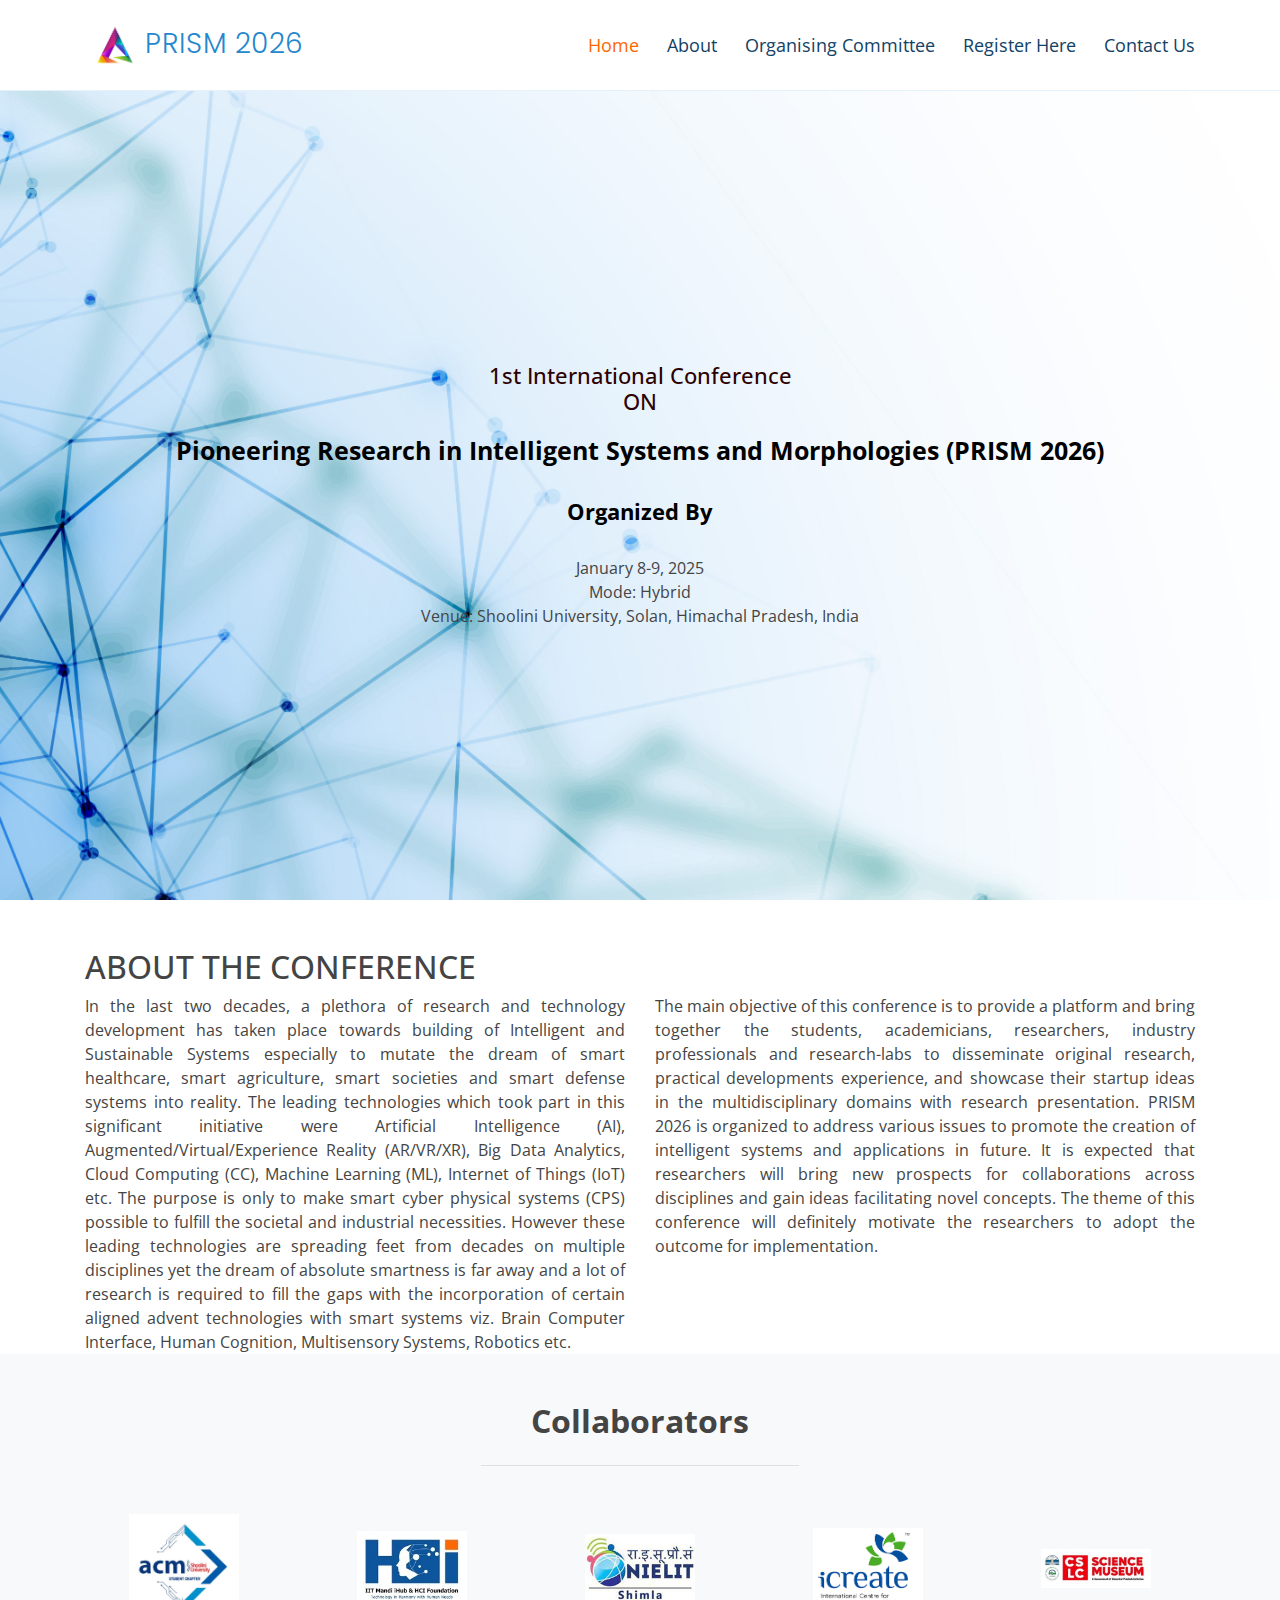
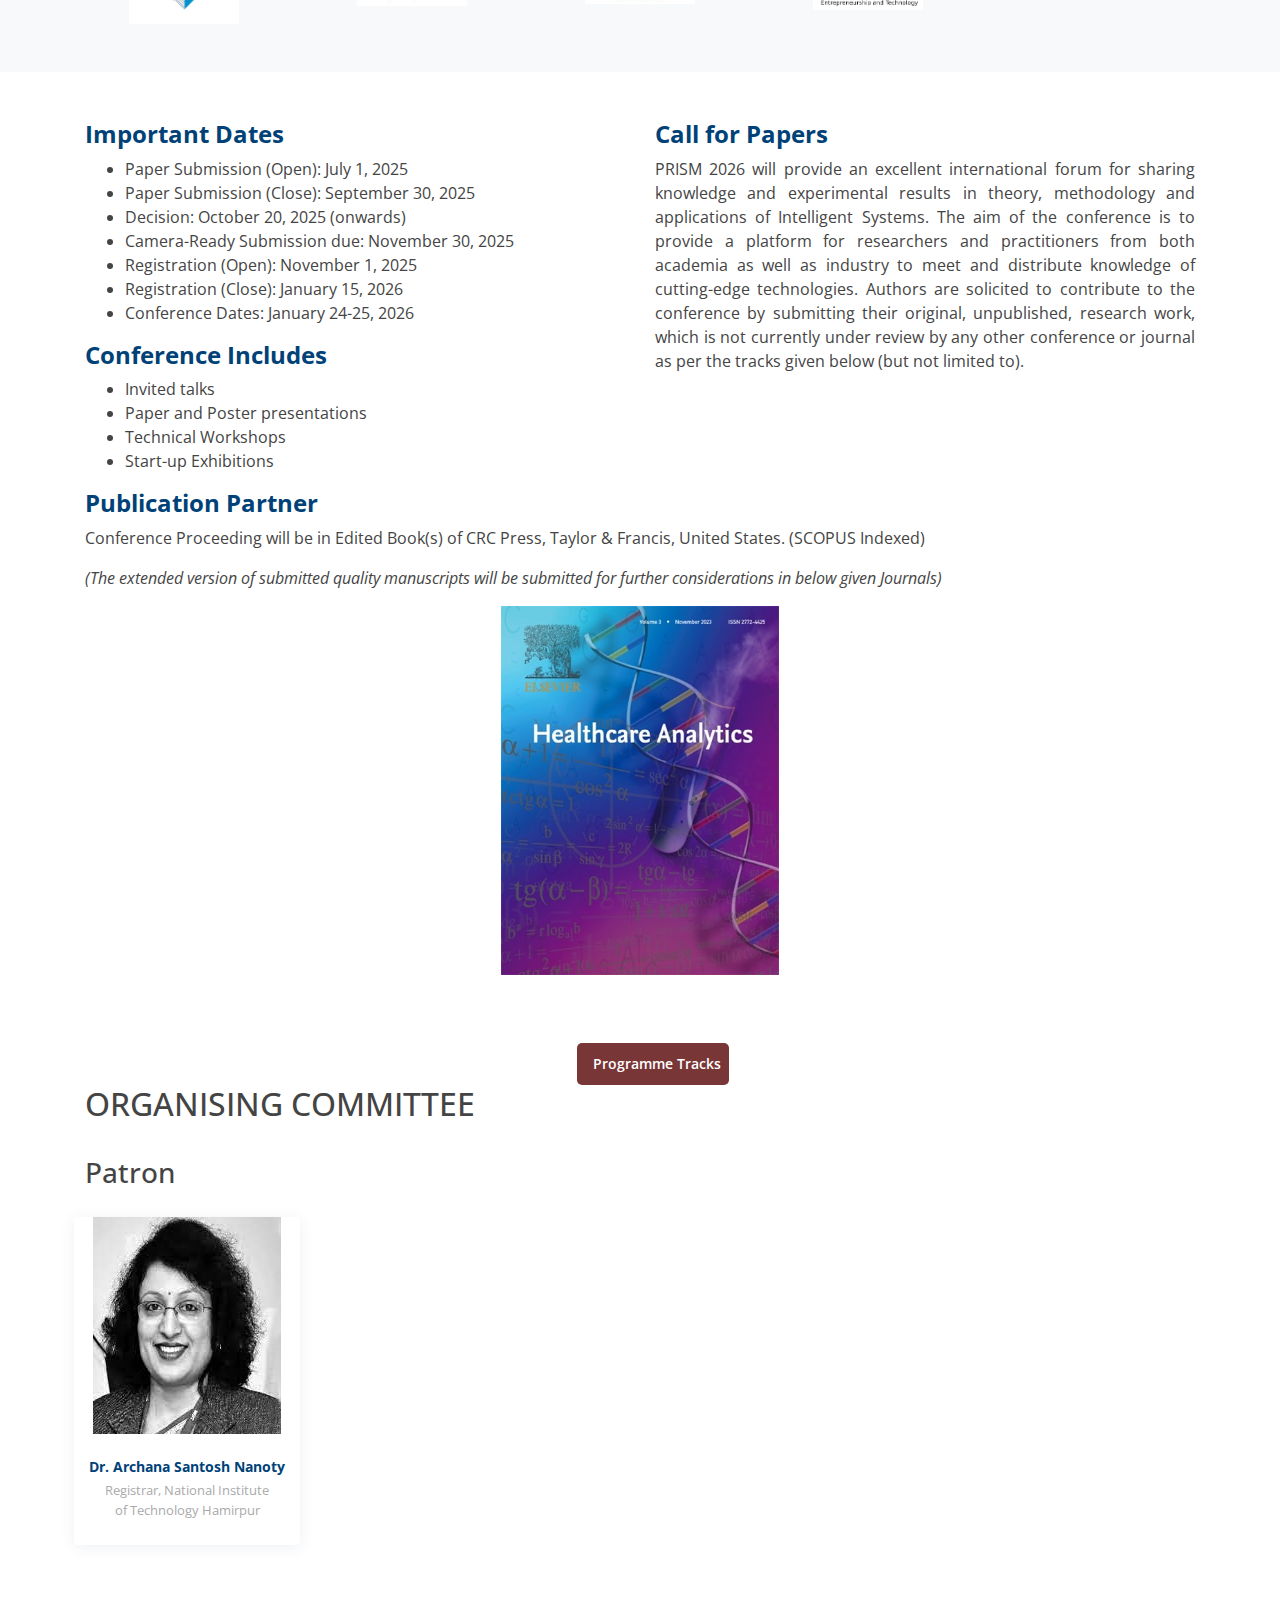
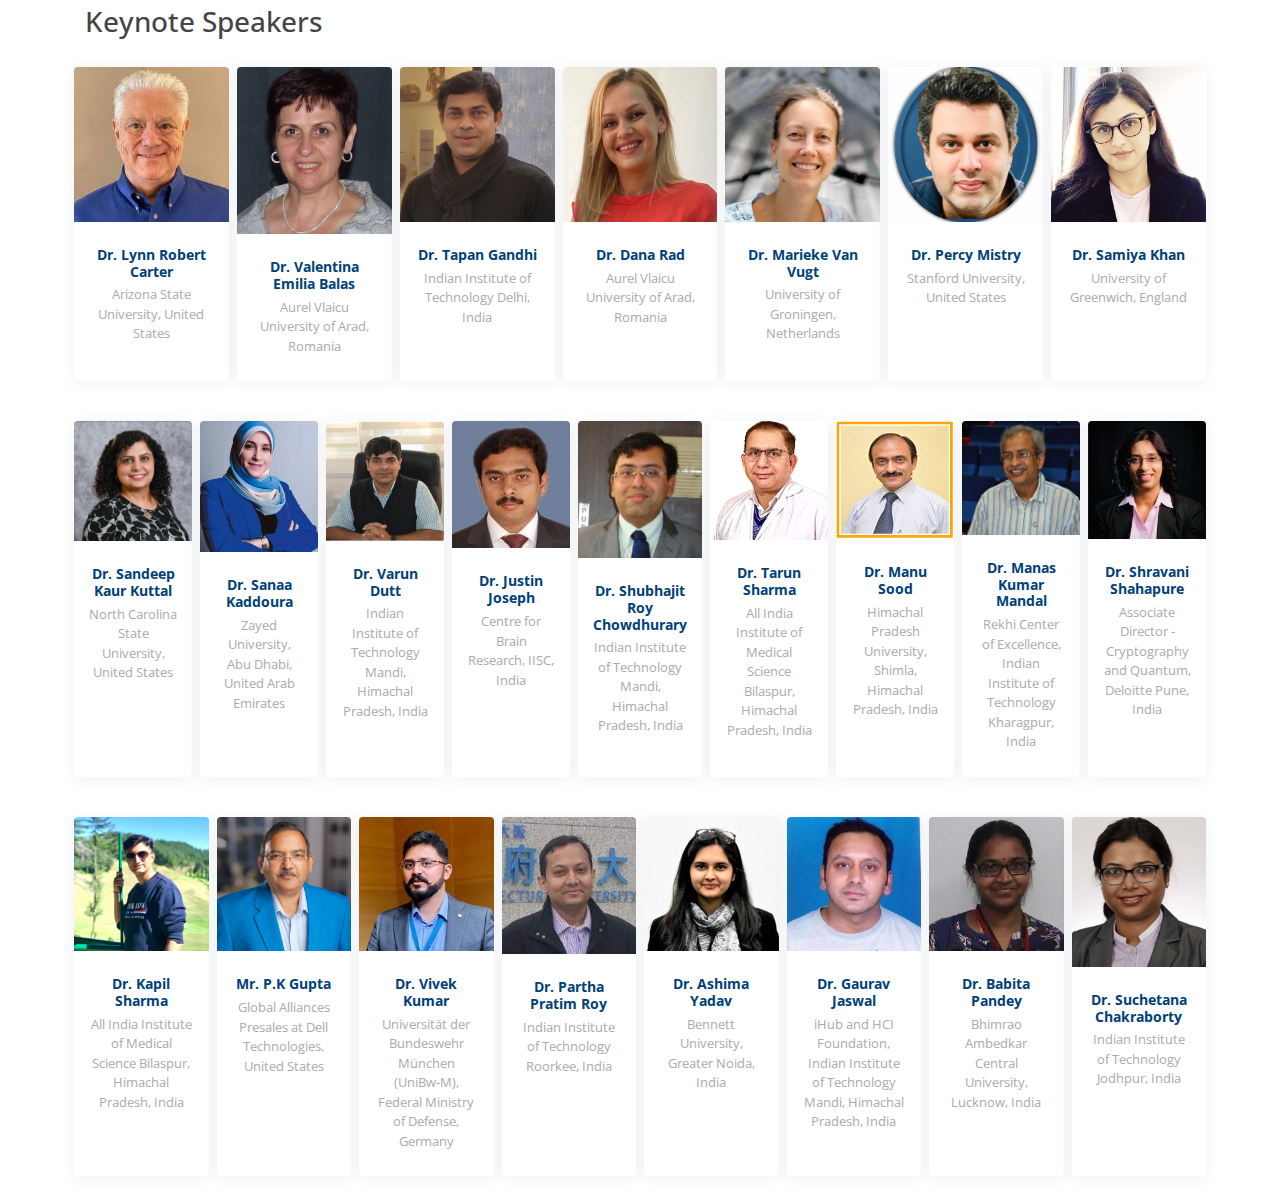
==== main/index.html @ 891fbed1 "done some major changes and added more to the page" ====
<!DOCTYPE html>
<html lang="en">
<head>
  <meta charset="UTF-8">
  <meta name="viewport" content="width=device-width, initial-scale=1.0">
  <title>PRISM</title>
    <!-- Favicons -->
    <link rel="shortcut icon" type="image/x-icon" href="../images/favicon.html"> 
    <link href="assets/img/favicon.png" rel="icon">
    <!-- Google Fonts -->
    <link href="https://fonts.googleapis.com/css?family=Open+Sans:300,300i,400,400i,600,600i,700,700i|Raleway:300,300i,400,400i,500,500i,600,600i,700,700i|Poppins:300,300i,400,400i,500,500i,600,600i,700,700i" rel="stylesheet">
  
    <!-- Vendor CSS Files -->
    <link href="assets/vendor/bootstrap/css/bootstrap.min.css" rel="stylesheet">
    <link href="assets/vendor/icofont/icofont.min.css" rel="stylesheet">
    <link href="assets/vendor/boxicons/css/boxicons.min.css" rel="stylesheet">
    <link href="assets/vendor/remixicon/remixicon.css" rel="stylesheet">
    <link href="assets/vendor/venobox/venobox.css" rel="stylesheet">
  
  <link rel="stylesheet" href="style.css">
</head>
<body>

  <header id="header" class="fixed-top">
    <div class="container d-flex align-items-center">
       <a href="index.html" class="logo mr-auto"><img src="logo.png" alt="" class="img-fluid">PRISM 2026</a>

      <nav class="nav-menu d-none d-lg-block">
        <ul>
          <li class="active"><a href="index.html">Home</a></li>
          <li><a href="#about">About</a></li>
          
          <li><a href="#team">Organising Committee</a></li>
         
		  <li><a href="#register">Register Here </a></li>
          <li><a href="#contact">Contact Us</a></li>
		 <!--<li><a href="payment.html">Pay Now  <img src="photo/imp.jpg" width="20px"></a></li>-->
        </ul>
      </nav><!-- .nav-menu -->

      
    </div>
  </header><!-- End Header -->

  <!-- ======= Hero Section ======= -->
  <section id="hero" class="d-flex align-items-center">
    <div class="container position-relative">
      <div class="row justify-content-center">
        <div class="col-xl-12 col-lg-12 text-center">
		
		<h2>1st International Conference  <br>ON</h2>
          <h1 style=" font-family: Open Sans;">Pioneering Research in Intelligent Systems and Morphologies (PRISM 2026)


</h1>
          <h2>

<B STYLE="COLOR:#000; font-family: Open Sans; line-height: 30px;">Organized By<br>


</h2>
</B>
<BR>

January 8-9, 2025 <br>Mode: Hybrid<br>

Venue: Shoolini University, Solan, Himachal Pradesh, India
</h2>
        </div>
      </div>
    </div>
  </section><!-- End Hero -->

   <!-- ======= About Section ======= -->
   <section id="about" class="about pt-5">
    <div class="container" data-aos="fade-up">

      <div class="section-title">
        <h2>ABOUT THE CONFERENCE</h2>
      </div>

      <div class="row content">
        <div class="col-lg-6">
          <p style="text-align:justify;">
            In the last two decades, a plethora of research and technology development has taken place towards building of Intelligent and Sustainable Systems especially to mutate the dream of smart healthcare, smart agriculture, smart societies and smart defense systems into reality. The leading technologies which took part in this significant initiative were Artificial Intelligence (AI), Augmented/Virtual/Experience Reality (AR/VR/XR), Big Data Analytics, Cloud Computing (CC), Machine Learning (ML), Internet of Things (IoT) etc. The purpose is only to make smart cyber physical systems (CPS) possible to fulfill the societal and industrial necessities. However these leading technologies are spreading feet from decades on multiple disciplines yet the dream of absolute smartness is far away and a lot of research is required to fill the gaps with the incorporation of certain aligned advent technologies with smart systems viz. Brain Computer Interface, Human Cognition, Multisensory Systems, Robotics etc.
     </p>
    
     
    
    
     
    
         <!-- <ul>
            <li><i class="ri-check-double-line"></i> Ullamco laboris nisi ut aliquip ex ea commodo consequat</li>
            <li><i class="ri-check-double-line"></i> Duis aute irure dolor in reprehenderit in voluptate velit</li>
            <li><i class="ri-check-double-line"></i> Ullamco laboris nisi ut aliquip ex ea commodo consequat</li>
          </ul>-->
        </div>
        <div class="col-lg-6 pt-4 pt-lg-0">
          <p style="text-align:justify;">
            The main objective of this conference is to provide a platform and bring together the students, academicians, researchers, industry professionals and research-labs to disseminate original research, practical developments experience, and showcase their startup ideas in the multidisciplinary domains with research presentation. PRISM 2026 is organized to address various issues to promote the creation of intelligent systems and applications in future. It is expected that researchers will bring new prospects for collaborations across disciplines and gain ideas facilitating novel concepts. The theme of this conference will definitely motivate the researchers to adopt the outcome for implementation.
             
                  </p>
         
        </div>
      </div>

    </div>
  </section><!-- End About Section -->




 
<!-- Client 1 - HCF Bootstrap 5 Component -->
<section class="bg-light py-5 py-xl-6">
<div class="container mb-5 mb-md-6">
  <div class="row justify-content-md-center">
    <div class="col-12 col-md-10 col-lg-8 col-xl-7 col-xxl-6 text-center">
      <h2 class="mb-4 display-5" style="font-weight: 700;">Collaborators</h2>
      
      <hr class="w-50 mx-auto mb-0 text-secondary">
    </div>
  </div>
</div>

<div class="container overflow-hidden">
  <div class="row gy-5 gy-md-6">

    <div class="col align-self-center text-center">
<img src="photo/Logo.jpg"  width="110" >
    </div>
    <div class="col align-self-center text-center">
      <img src="photo/ihc.jpg"  width="110" >
    </div>
       <div class="col align-self-center text-center">
      <img src="assets/img/nielit.png"  width="110" >
  </div>
   <div class="col align-self-center text-center">
      <img src="photo/icreatelogo.png"  width="110" >
  </div>
   <div class="col align-self-center text-center">
      <img src="photo/cslc-logo.jpg"  width="110" >
  </div>
    
  
  </div>
</div>
</section>
<br>
<br>

  <!-- ======= About Video Section ======= -->
  <section id="about-video" class="about-video pb-5 pt-0">
    <div class="container" data-aos="fade-up">

      <div class="row">

        <div class="col-lg-6 video-box align-self-baseline" data-aos="fade-right" data-aos-delay="100">
         <h3 style="font-weight: 700;
  font-size: 24px;
  color: #004278;">Important Dates</h3>
          <ul>
<li>Paper Submission (Open): July 1, 2025  </li>
<li>	Paper Submission (Close): September 30, 2025 </li>
<li>	Decision: October 20, 2025 (onwards) </li>
<li>	Camera-Ready Submission due: November 30, 2025</li>
<li>	Registration (Open): November 1, 2025</li>
<li>	Registration (Close): January 15, 2026 </li>
<li>	Conference Dates: January 24-25, 2026</li>

</ul>
 <h3 style="font-weight: 700;
  font-size: 24px;
  color: #004278;">Conference Includes</h3>
      <ul class="">

<li>Invited talks</li>
<li>Paper and Poster presentations</li>
<li>Technical Workshops</li>
<li>Start-up Exhibitions</li>
</ul>


    </div>

        <div class="col-lg-6 pt-3 pt-lg-0 content" data-aos="fade-left" data-aos-delay="100">
         
          
    <div class="row">
    <div class="col-md-12">



<h3>Call for Papers</h3>
<p style="text-align:justify;">PRISM 2026 will provide an excellent international forum for sharing knowledge and experimental results in theory, methodology and applications of Intelligent Systems. The aim of the conference is to provide a platform for researchers and practitioners from both academia as well as industry to meet and distribute knowledge of cutting-edge technologies. Authors are solicited to contribute to the conference by submitting their original, unpublished, research work, which is not currently under review by any other conference or journal as per the tracks given below (but not limited to).</p>

    </div>

          
        </div>
        </div>

        <div class="col-lg-12 video-box align-self-baseline" data-aos="fade-right" data-aos-delay="100">
 
		 
          <h3 style="font-weight: 700;
              font-size: 24px;
              color: #004278;">Publication Partner</h3>
          <p>Conference Proceeding will be in Edited Book(s) of CRC Press, Taylor & Francis, United States. (SCOPUS Indexed)</p>
          <p><em>(The extended version of submitted quality manuscripts will be submitted for further considerations in below given Journals)</em></p>
               
               
                <div class="row gy-5 gy-md-6">
                <div class="col align-self-center text-center">
                  <img src="photo/pp1.jpg"  style="width:25%"   >
                  </div>
           
              </div>	  
               
               
                </div>
                </div>
          
              
              </section><!-- End About Video Section -->
            
            
            
            
          
          
            
            
             <!-- ======= Cta Section ======= -->
              <section id="cta" class="cta">
                <div class="container" data-aos="zoom-in">
              
              <div class="row content">
              
              
              <div class="col-lg-6 pt-4 pt-lg-0">
              
                  </div>
              
              
              
                </div>
              
              </div>
              <center style="margin-top:20px;"><a target="_blank" href="Programme-Tracks.html" class="get-started-btn scrollto"> &nbsp; Programme Tracks  &nbsp; </a></center>
              </section><!-- End Cta Section -->


              <!-- ======= Team Section ======= -->
    <section id="team" class="team section-bg">
      <div class="container" data-aos="fade-up">

        <div class="section-title">
          <h2>ORGANISING COMMITTEE</h2>

        <div class="row">
		
		


  
          

         <!-- <div class="col px-1 d-flex align-items-stretch" data-aos="fade-up" data-aos-delay="400">
            <div class="member">
              <div class="member-img">
                <img src="photo/sanjeev.jpg" class="img-fluid" alt="">
                
              </div>
              <div class="member-info">
                <h4>Prof. SP Sahni </h4>
                <span>Principle Director JIBS </span>
              </div>
            </div>
          </div>
          <div class="col px-1 d-flex align-items-stretch" data-aos="fade-up" data-aos-delay="400">
            <div class="member">
              <div class="member-img">
                <img src="photo/saroj.jpg" class="img-fluid" alt="">
               
              </div>
              <div class="member-info">
                <h4>Mrs.  Saroj Khosla </h4>
                <span>President </span>
              </div>
            </div>
          </div>-->
         

        </div>
		<br>
		
		<div class="section-title">
       
		  <h3>Patron</h3>
          
        </div>
		
		
		<div class="row">

         

          

          <div class="col px-1 d-flex align-items-stretch" data-aos="fade-up" data-aos-delay="400">
            <div class="member">
              <div class="member-img">
                <img src="photo/member1.jpg" class="img-fluid" alt="">
               
              </div>
              <div class="member-info">
               <h4>Dr. Archana Santosh Nanoty </h4>
                <span>Registrar, National Institute <br> of Technology Hamirpur</span>  
              </div>
            </div>
          </div>
		  
		  
		 
          </div>

          
		  
		  


        </div>
		
		<br>
			
		
		
		<div class="row">

         

		  
		  
		

         
		  
		  
		 
		  
		  
		  
		  
		 <!-- <div class="col px-1 d-flex align-items-stretch" data-aos="fade-up" data-aos-delay="400">
            <div class="member">
              <div class="member-img">
                <img src="photo/Justice-thakur.jpg" class="img-fluid" alt="">
                
              </div>
              <div class="member-info">
                <h4 style="font-size:14px;">Justice S.S. Thakur  </h4>
                
              </div>
            </div>
          </div>-->

        </div>

			
			<div class="section-title mt-3">
       
		  <h3>Keynote Speakers </h3>
          
        </div>
		
		 <div class="row">

        <div class="col px-1 d-flex align-items-stretch" data-aos="fade-up" data-aos-delay="200">
            <div class="member">
              <div class="member-img">
                <img src="photo/Lynn%20R%20Carter.jpg" class="img-fluid" alt="">
               
              </div>
              <div class="member-info">
               <h4>Dr. Lynn Robert Carter

   </h4>
                <span>Arizona State University, United States</span>
              </div>
            </div>
          </div> 
<div class="col px-1 d-flex align-items-stretch" data-aos="fade-up" data-aos-delay="200">
            <div class="member">
              <div class="member-img">
                <img src="photo/Valentina%20Emilia%20Balas.png" class="img-fluid" alt="">
               
              </div>
              <div class="member-info">
               <h4>Dr. Valentina Emilia Balas
   </h4>
                <span>Aurel Vlaicu University of Arad, Romania</span>
              </div>
            </div>
          </div> 
		  
		  
		  <div class="col px-1 d-flex align-items-stretch" data-aos="fade-up" data-aos-delay="200">
            <div class="member">
              <div class="member-img">
                <img src="photo/Tapan%20Gandhi.png" class="img-fluid" alt="">
               
              </div>
              <div class="member-info">
               <h4>Dr. Tapan Gandhi
 </h4>
                <span>Indian Institute of Technology Delhi, India</span>
              </div>
            </div>
          </div> 
		  
		  
		  <div class="col px-1 d-flex align-items-stretch" data-aos="fade-up" data-aos-delay="200">
            <div class="member">
              <div class="member-img">
                <img src="photo/Dana%20Rad.png" class="img-fluid" alt="">
               
              </div>
              <div class="member-info">
               <h4> Dr. Dana Rad
  </h4>
                <span>Aurel Vlaicu University of Arad, Romania </span>
              </div>
            </div>
          </div> 
		  
		  
		  <div class="col px-1 d-flex align-items-stretch" data-aos="fade-up" data-aos-delay="200">
            <div class="member">
              <div class="member-img">
                <img src="photo/Marieke%20Van%20Vugt.jpg" class="img-fluid" alt="">
               
              </div>
              <div class="member-info">
               <h4>Dr. Marieke Van Vugt
   </h4>
                <span>University of Groningen, Netherlands</span>
              </div>
            </div>
          </div> 
		  


          <div class="col px-1 d-flex align-items-stretch" data-aos="fade-up" data-aos-delay="200">
            <div class="member">
              <div class="member-img">
                <img src="photo/Percy%20Mistry.jpg" class="img-fluid" alt="">
                
              </div>
              <div class="member-info">
                <h4> Dr. Percy Mistry

 </h4>
                <span>Stanford University, United States</span>
              </div>
            </div>
          </div>

         

           <div class="col px-1 d-flex align-items-stretch" data-aos="fade-up" data-aos-delay="200">
            <div class="member">
              <div class="member-img">
                <img src="photo/Samiya%20Khan.jpg" class="img-fluid" alt="">
                
              </div>
              <div class="member-info">
                <h4> Dr. Samiya Khan


 </h4>
                <span>University of Greenwich, England</span>
              </div>
            </div>
          </div>
		  
		  
		  
		  
		  
		  
		  
		  
		  
		  
		  
		   
		  
		   
        </div>
		
		
		<div class="row">

        <div class="col px-1 d-flex align-items-stretch" data-aos="fade-up" data-aos-delay="200">
            <div class="member">
              <div class="member-img">
                <img src="photo/Sandeep%20Kaur%20Kuttal.png" class="img-fluid" alt="">
               
              </div>
              <div class="member-info">
               <h4> Dr. Sandeep Kaur Kuttal

   </h4>
                <span>North Carolina State University, United States</span>
              </div>
            </div>
          </div> 
<div class="col px-1 d-flex align-items-stretch" data-aos="fade-up" data-aos-delay="200">
            <div class="member">
              <div class="member-img">
                <img src="photo/Sanaa%20Kaddoura.jpg" class="img-fluid" alt="">
               
              </div>
              <div class="member-info">
               <h4>Dr. Sanaa Kaddoura

   </h4>
                <span>Zayed University, Abu Dhabi, United Arab Emirates</span>
              </div>
            </div>
          </div> 
		  
		  
		  <div class="col px-1 d-flex align-items-stretch" data-aos="fade-up" data-aos-delay="200">
            <div class="member">
              <div class="member-img">
                <img src="photo/Varun%20Dutt.png" class="img-fluid" alt="">
               
              </div>
              <div class="member-info">
               <h4> Dr. Varun Dutt

 </h4>
                <span>Indian Institute of Technology Mandi, Himachal Pradesh, India </span>
              </div>
            </div>
          </div> 
		  
		  
		  <div class="col px-1 d-flex align-items-stretch" data-aos="fade-up" data-aos-delay="200">
            <div class="member">
              <div class="member-img">
                <img src="photo/Justin%20Joseph.jpg" class="img-fluid" alt="">
               
              </div>
              <div class="member-info">
               <h4> Dr. Justin Joseph


  </h4>
                <span>Centre for Brain Research, IISC, India </span>
              </div>
            </div>
          </div> 
		  
		  
		  <div class="col px-1 d-flex align-items-stretch" data-aos="fade-up" data-aos-delay="200">
            <div class="member">
              <div class="member-img">
                <img src="photo/Shubhajit%20Roy%20Chowdhurary.jpg" class="img-fluid" alt="">
               
              </div>
              <div class="member-info">
               <h4>Dr. Shubhajit Roy Chowdhurary

   </h4>
                <span>Indian Institute of Technology Mandi, Himachal Pradesh, India</span>
              </div>
            </div>
          </div> 
		  


          <div class="col px-1 d-flex align-items-stretch" data-aos="fade-up" data-aos-delay="200">
            <div class="member">
              <div class="member-img">
                <img src="photo/Tarun%20Sharma.png" class="img-fluid" alt="">
                
              </div>
              <div class="member-info">
                <h4> Dr. Tarun Sharma


 </h4>
                <span>All India Institute of Medical Science Bilaspur, Himachal Pradesh, India</span>
              </div>
            </div>
          </div>

<div class="col px-1 d-flex align-items-stretch" data-aos="fade-up" data-aos-delay="200">
            <div class="member">
              <div class="member-img">
                <img src="photo/Manu%20Sood.png" class="img-fluid" alt="">
                
              </div>
              <div class="member-info">
                <h4> Dr. Manu Sood



 </h4>
                <span>Himachal Pradesh University, Shimla, Himachal Pradesh, India
</span>
              </div>
            </div>
          </div>
		  
		  
		<div class="col px-1 d-flex align-items-stretch" data-aos="fade-up" data-aos-delay="200">
            <div class="member">
              <div class="member-img">
                <img src="assets/img/manas.png" class="img-fluid" alt="">
                
              </div>
              <div class="member-info">
                <h4> Dr. Manas Kumar Mandal



 </h4>
                <span>Rekhi Center of Excellence, Indian Institute of Technology Kharagpur, India
</span>
              </div>
            </div>
          </div>

<div class="col px-1 d-flex align-items-stretch" data-aos="fade-up" data-aos-delay="200">
            <div class="member">
              <div class="member-img">
                <img src="assets/img/shrav.jpg" class="img-fluid" alt="">
                
              </div>
              <div class="member-info">
                <h4> Dr. Shravani Shahapure



 </h4>
                <span>Associate Director - Cryptography and Quantum, Deloitte Pune, India
</span>
              </div>
            </div>
          </div>		  
         

          
		  
		  
		  
		  
		  
		  
		  
		  
		  
		   
		  
		   
        </div>


<div class="row">

        <div class="col px-1 d-flex align-items-stretch" data-aos="fade-up" data-aos-delay="200">
            <div class="member">
              <div class="member-img">
                <img src="photo/Kapil%20Sharma.jpg" class="img-fluid" alt="">
               
              </div>
              <div class="member-info">
               <h4> Dr. Kapil Sharma

   </h4>
                <span>All India Institute of Medical Science Bilaspur, Himachal Pradesh, India</span>
              </div>
            </div>
          </div> 
<div class="col px-1 d-flex align-items-stretch" data-aos="fade-up" data-aos-delay="200">
            <div class="member">
              <div class="member-img">
                <img src="photo/P.K%20Gupta.jpg" class="img-fluid" alt="">
               
              </div>
              <div class="member-info">
               <h4>Mr. P.K Gupta

   </h4>
                <span>Global Alliances Presales at Dell Technologies, United States</span>
              </div>
            </div>
          </div> 
		  
		  
		  <div class="col px-1 d-flex align-items-stretch" data-aos="fade-up" data-aos-delay="200">
            <div class="member">
              <div class="member-img">
                <img src="photo/Vivek%20Kumar.jpg" class="img-fluid" alt="">
               
              </div>
              <div class="member-info">
               <h4> 	Dr. Vivek Kumar
 </h4>
                <span> Universität der Bundeswehr München (UniBw-M), Federal Ministry of Defense, Germany
 </span>
              </div>
            </div>
          </div> 
		  
		  
		  <div class="col px-1 d-flex align-items-stretch" data-aos="fade-up" data-aos-delay="200">
            <div class="member">
              <div class="member-img">
                <img src="photo/Partha%20Pratim%20Roy.jpg" class="img-fluid" alt="">
               
              </div>
              <div class="member-info">
               <h4> Dr. Partha Pratim Roy


  </h4>
                <span>Indian Institute of Technology Roorkee, India </span>
              </div>
            </div>
          </div> 
		  
		  
		  <div class="col px-1 d-flex align-items-stretch" data-aos="fade-up" data-aos-delay="200">
            <div class="member">
              <div class="member-img">
                <img src="photo/Ashima%20Yadav.jpg" class="img-fluid" alt="">
               
              </div>
              <div class="member-info">
               <h4>Dr. Ashima Yadav


   </h4>
                <span>Bennett University, Greater Noida, India</span>
              </div>
            </div>
          </div> 
		  


          <div class="col px-1 d-flex align-items-stretch" data-aos="fade-up" data-aos-delay="200">
            <div class="member">
              <div class="member-img">
                <img src="photo/Gaurav%20Jaswal.jpg" class="img-fluid" alt="">
                
              </div>
              <div class="member-info">
                <h4> Dr. Gaurav Jaswal


 </h4>
                <span>iHub and HCI Foundation, Indian Institute of Technology Mandi, Himachal Pradesh, India</span>
              </div>
            </div>
          </div>

<div class="col px-1 d-flex align-items-stretch" data-aos="fade-up" data-aos-delay="200">
            <div class="member">
              <div class="member-img">
                <img src="photo/Babita%20Pandey.jpg" class="img-fluid" alt="">
                
              </div>
              <div class="member-info">
                <h4> Dr. Babita Pandey


 </h4>
                <span>Bhimrao Ambedkar Central University, Lucknow, India
</span>
              </div>
            </div>
          </div>
		  <div class="col px-1 d-flex align-items-stretch" data-aos="fade-up" data-aos-delay="200">
            <div class="member">
              <div class="member-img">
                <img src="photo/Suchetna%20Chakrborty.jpg" class="img-fluid" alt="">
                
              </div>
              <div class="member-info">
                <h4> Dr. Suchetana Chakraborty


 </h4>
                <span>Indian Institute of Technology Jodhpur, India
</span>
              </div>
            </div>
          </div>
		  
		  
		
          
		  
		  
		  
		  
		  
		  
		  
		  
		  
		   
		  
		   
        </div>





      </div>
	  
	  
	  
	  

    </section><!-- End Team Section -->

  

</body>
</html>
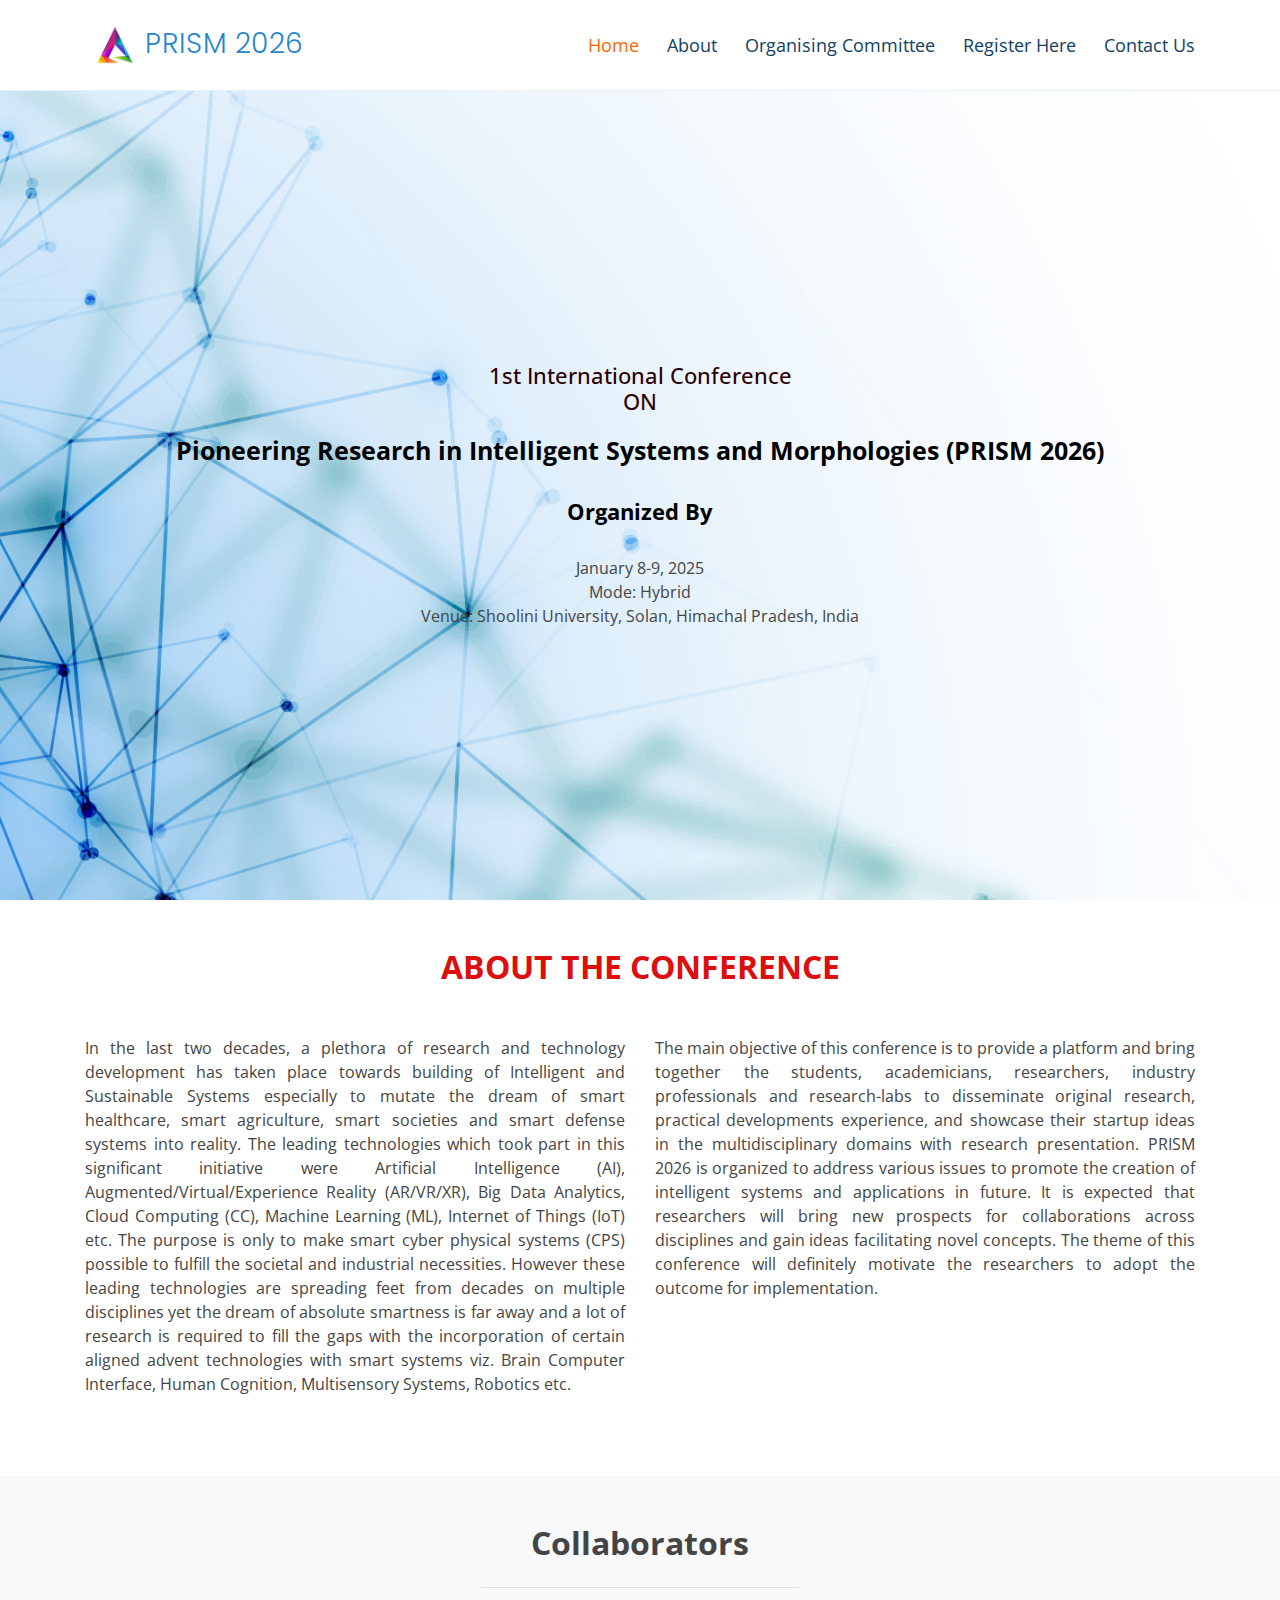
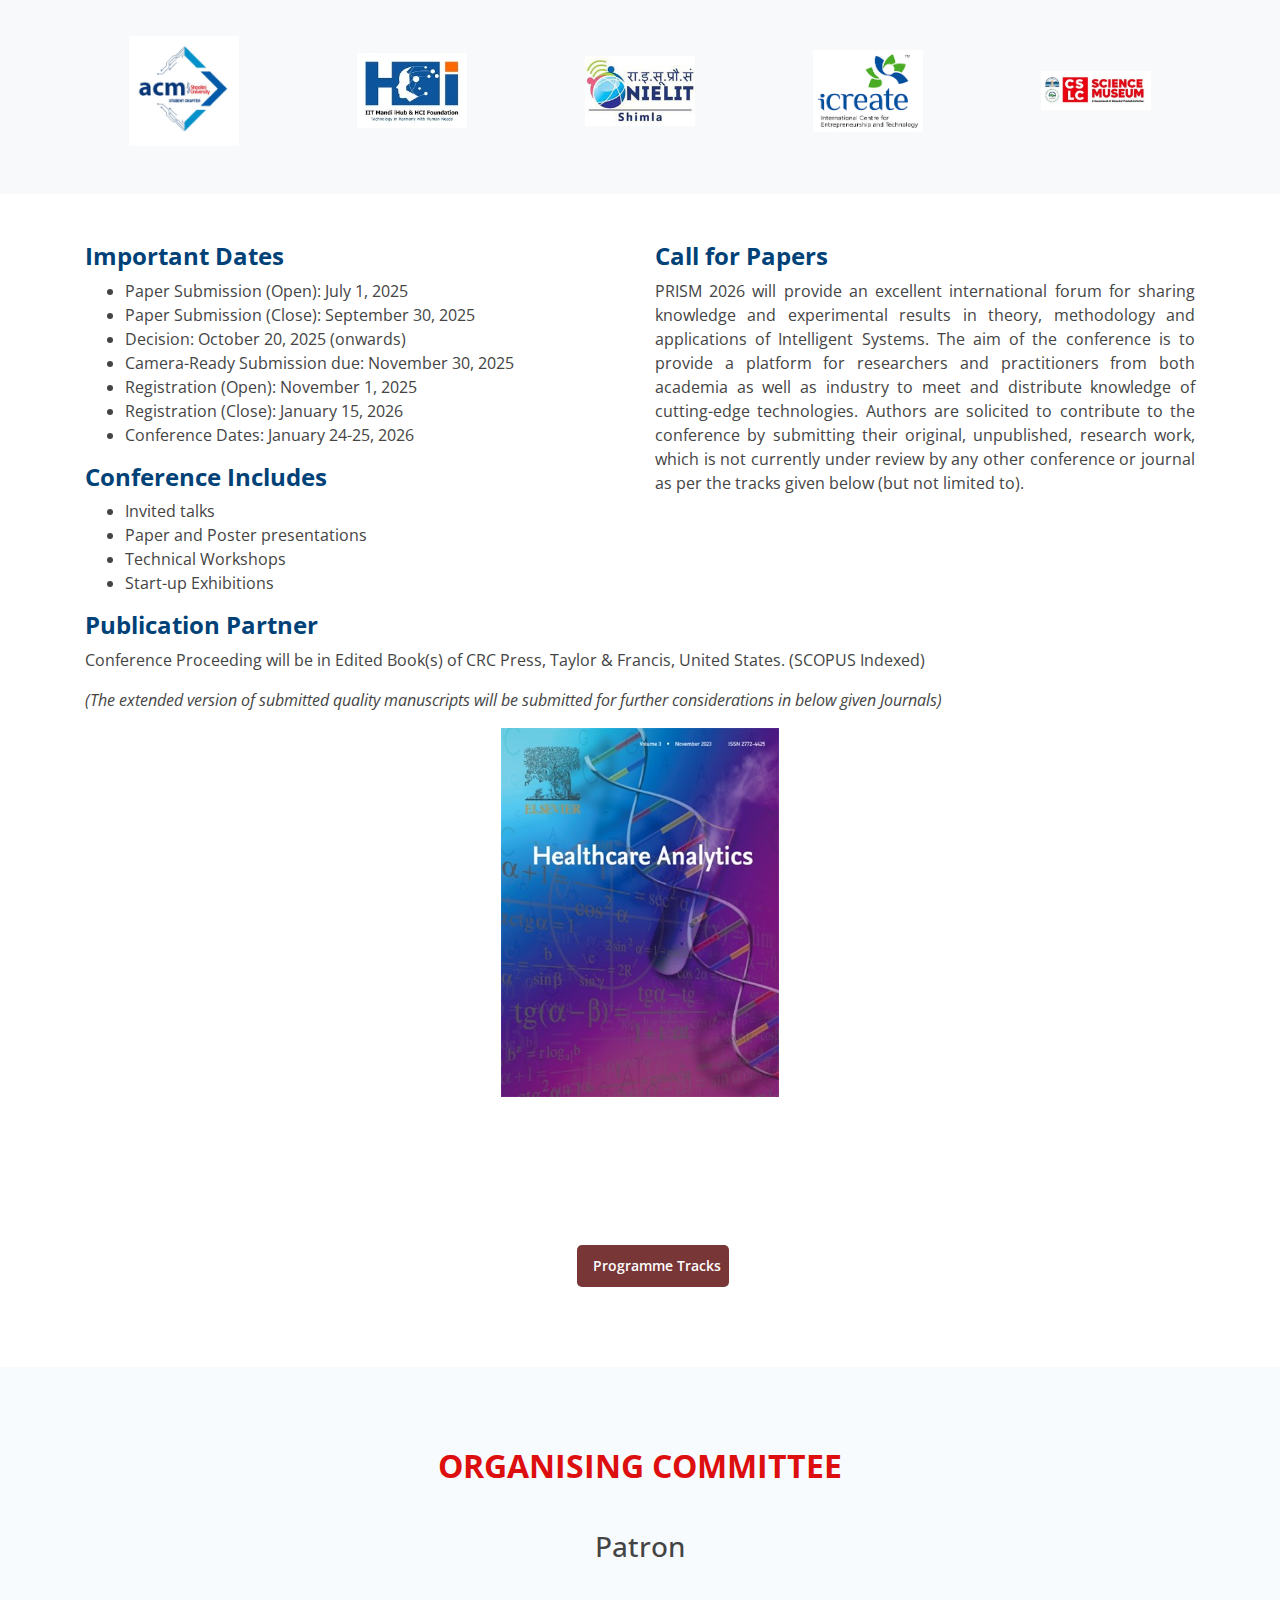
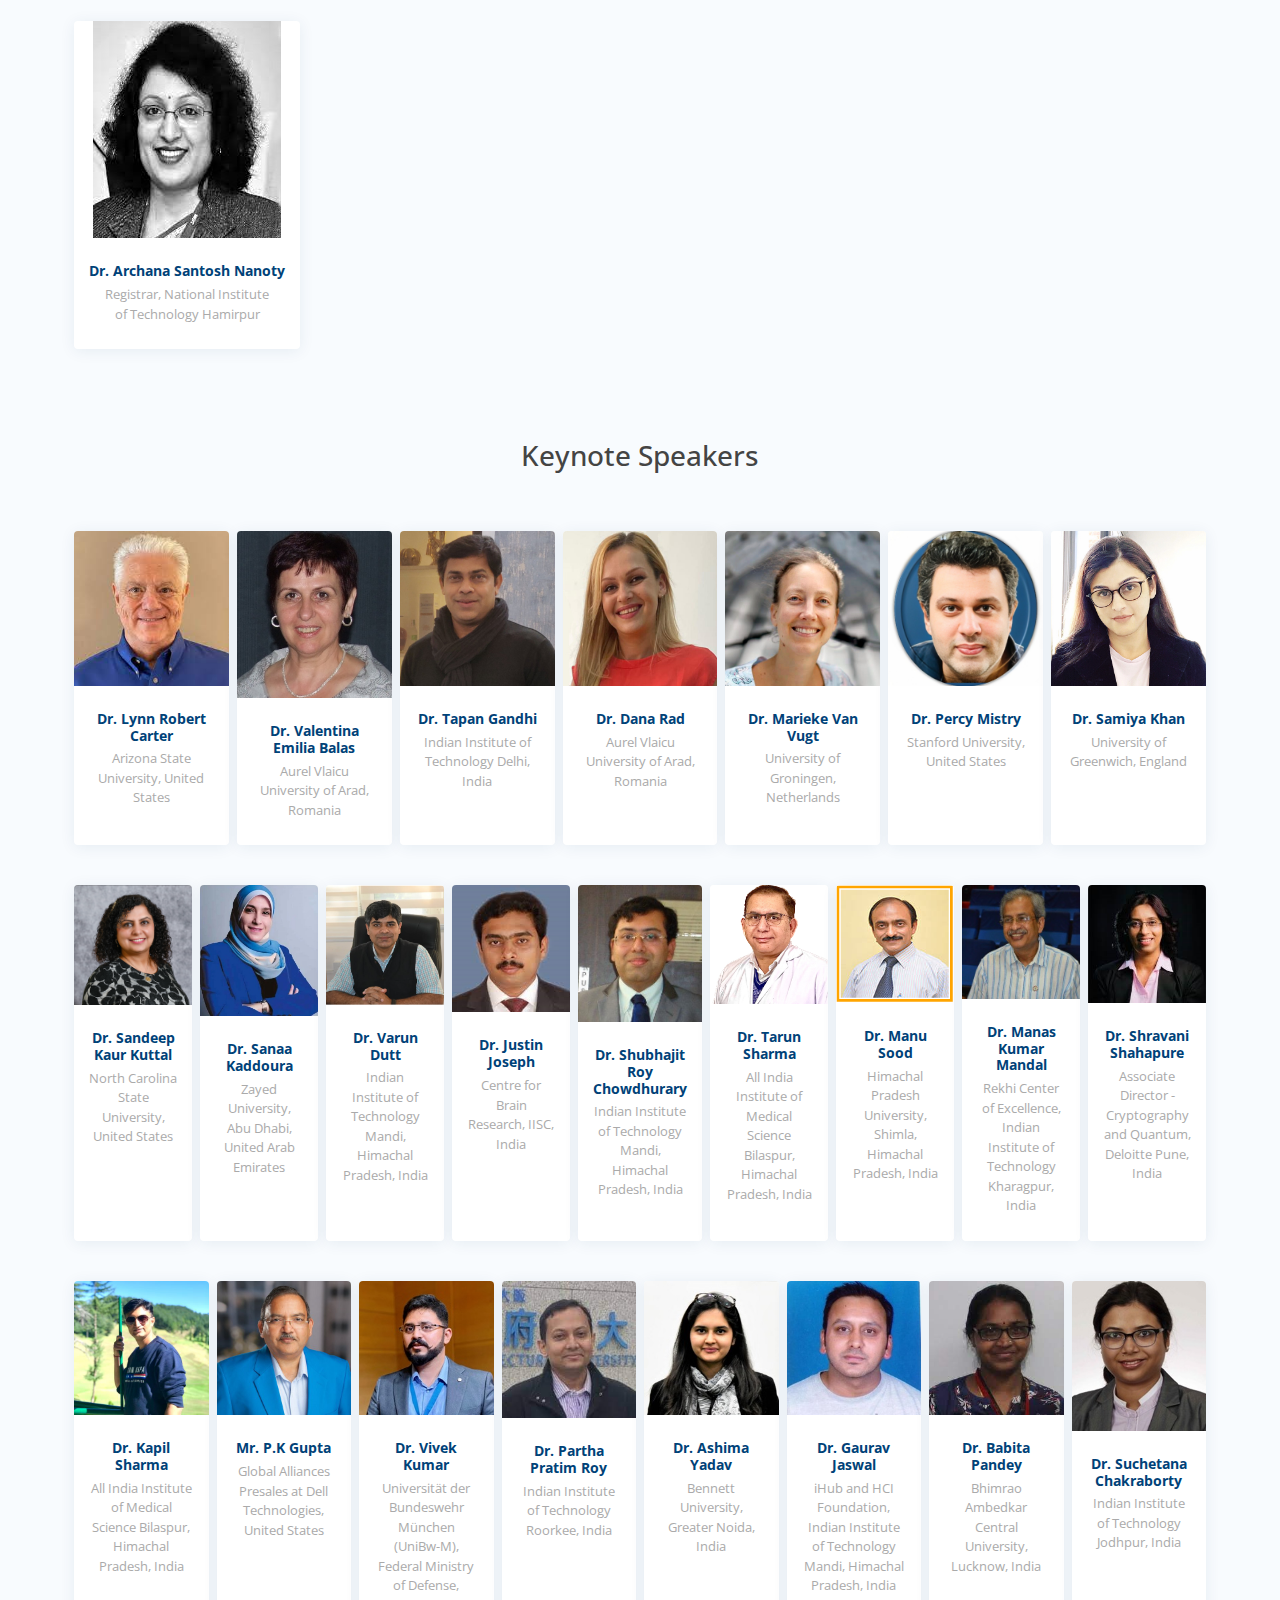
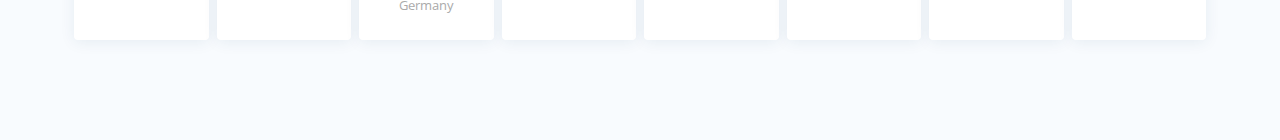
==== commit c12cf0b2: "recenterd all the titles" ====
--- a/main/index.html
+++ b/main/index.html
@@ -321,16 +321,7 @@
               </div>
             </div>
           </div>
-		  
-		  
-		 
-          </div>
-
-          
-		  
-		  
-
-
+          </div>
         </div>
 		
 		<br>
@@ -338,33 +329,6 @@
 		
 		
 		<div class="row">
-
-         
-
-		  
-		  
-		
-
-         
-		  
-		  
-		 
-		  
-		  
-		  
-		  
-		 <!-- <div class="col px-1 d-flex align-items-stretch" data-aos="fade-up" data-aos-delay="400">
-            <div class="member">
-              <div class="member-img">
-                <img src="photo/Justice-thakur.jpg" class="img-fluid" alt="">
-                
-              </div>
-              <div class="member-info">
-                <h4 style="font-size:14px;">Justice S.S. Thakur  </h4>
-                
-              </div>
-            </div>
-          </div>-->
 
         </div>
 
@@ -484,19 +448,6 @@
               </div>
             </div>
           </div>
-		  
-		  
-		  
-		  
-		  
-		  
-		  
-		  
-		  
-		  
-		  
-		   
-		  
 		   
         </div>
 		
@@ -652,21 +603,7 @@
 </span>
               </div>
             </div>
-          </div>		  
-         
-
-          
-		  
-		  
-		  
-		  
-		  
-		  
-		  
-		  
-		  
-		   
-		  
+          </div>	  
 		   
         </div>
 
@@ -802,34 +739,8 @@
               </div>
             </div>
           </div>
-		  
-		  
-		
-          
-		  
-		  
-		  
-		  
-		  
-		  
-		  
-		  
-		  
-		   
-		  
-		   
-        </div>
-
-
-
-
-
+        </div>
       </div>
-	  
-	  
-	  
-	  
-
     </section><!-- End Team Section -->
 
   
--- a/main/style.css
+++ b/main/style.css
@@ -527,6 +527,36 @@
     width: 300px;
 
   }
+}
+/*--------------------------------------------------------------
+# Sections General
+--------------------------------------------------------------*/
+section {
+  padding: 80px 0;
+}
+
+.section-bg {
+  background-color: #f8fbfe;
+}
+
+.section-title {
+  text-align: center;
+  padding-bottom: 30px;
+}
+
+.section-title h2 {
+  font-size: 32px;
+  font-weight: bold;
+  text-transform: uppercase;
+  margin-bottom: 20px;
+  padding-bottom: 0;
+  color: #dc0e0e;
+}
+
+.section-title p {
+  margin-bottom: 0;
+  font-size: 14px;
+  color: #919191;
 }
 
 /*--------------------------------------------------------------
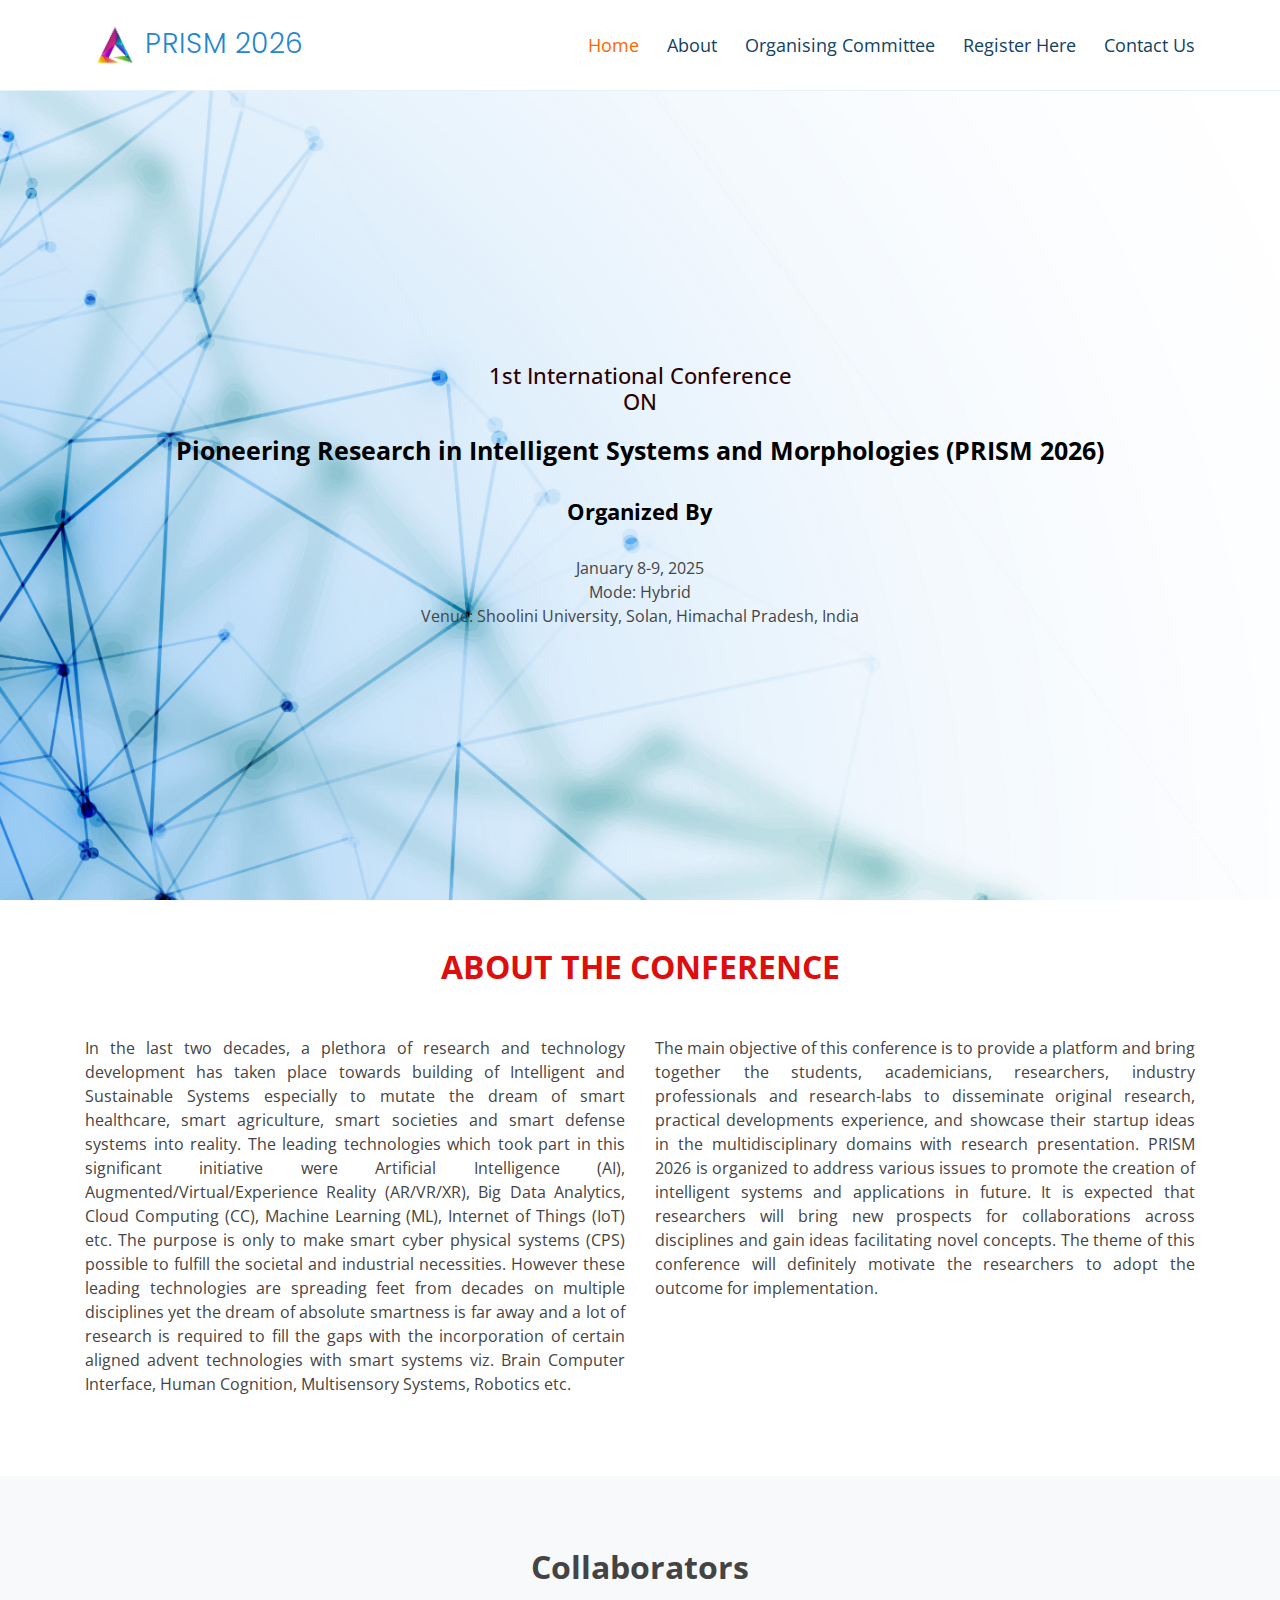
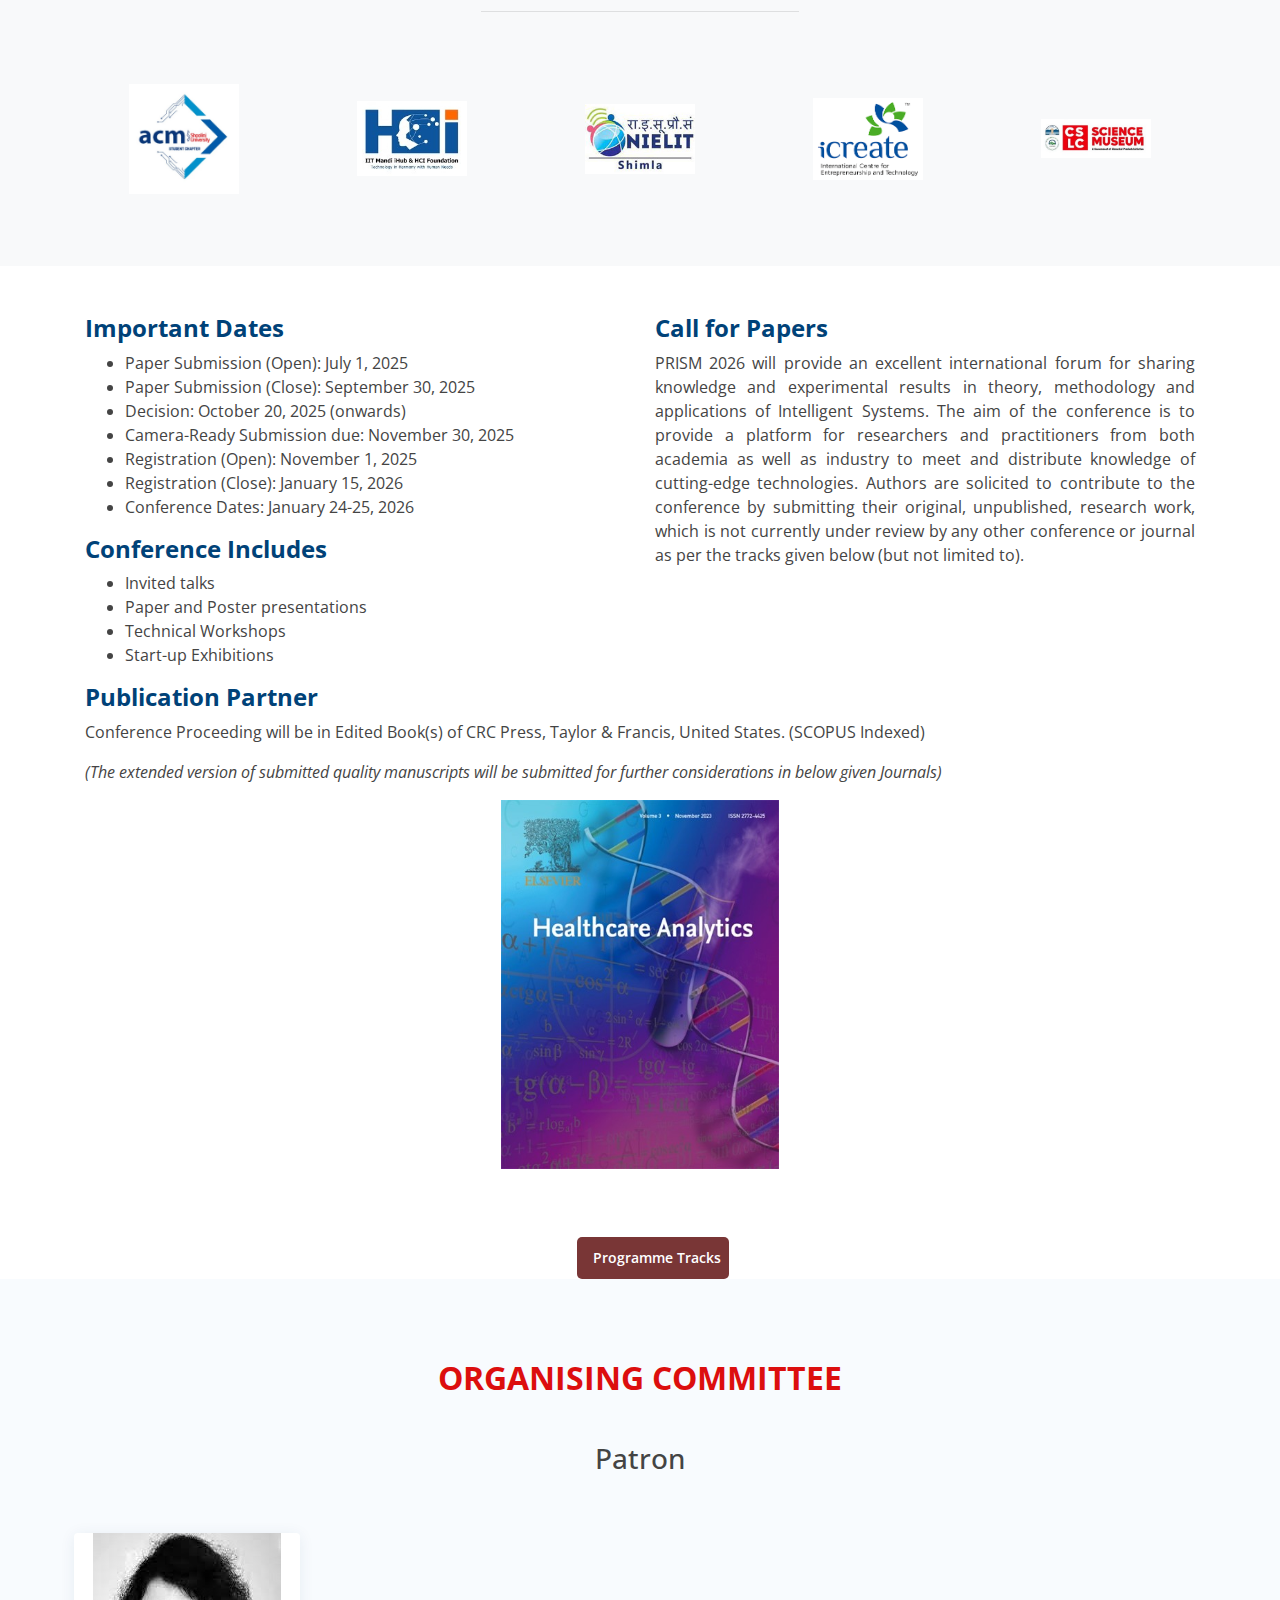
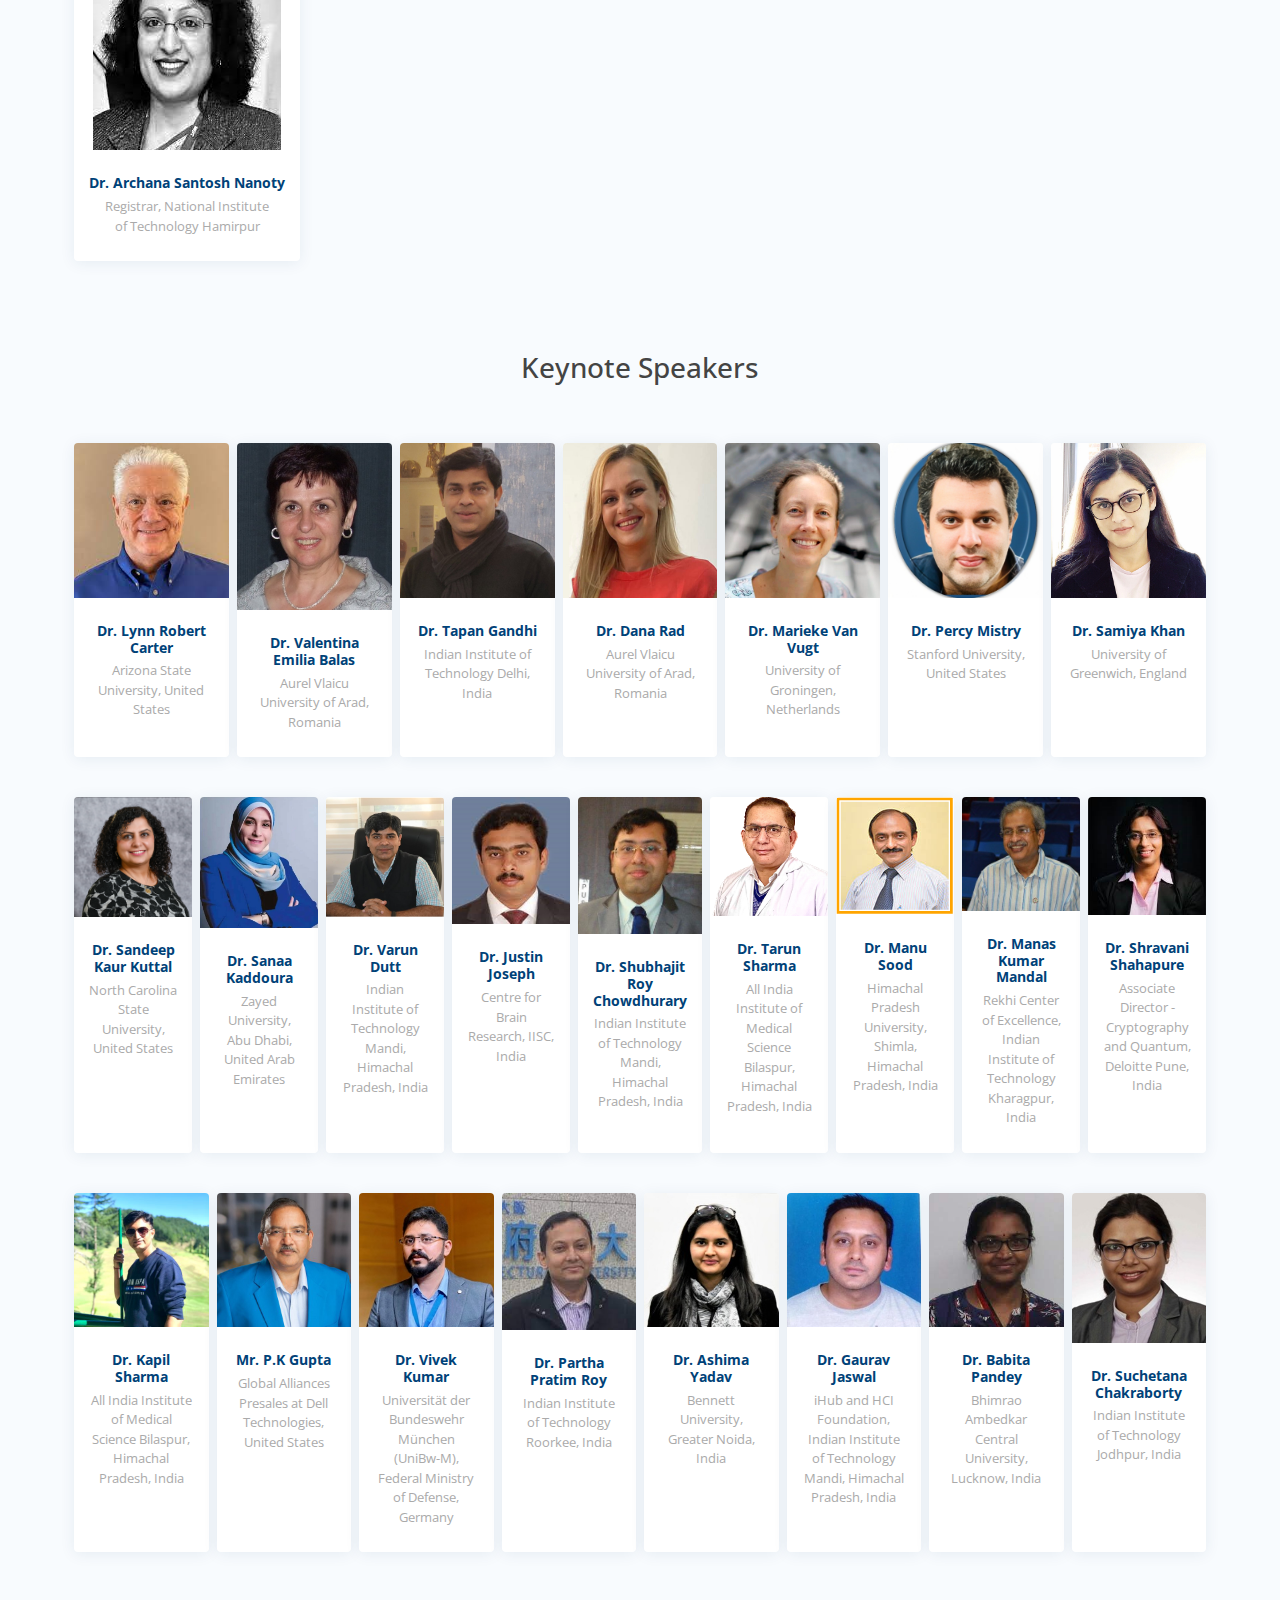
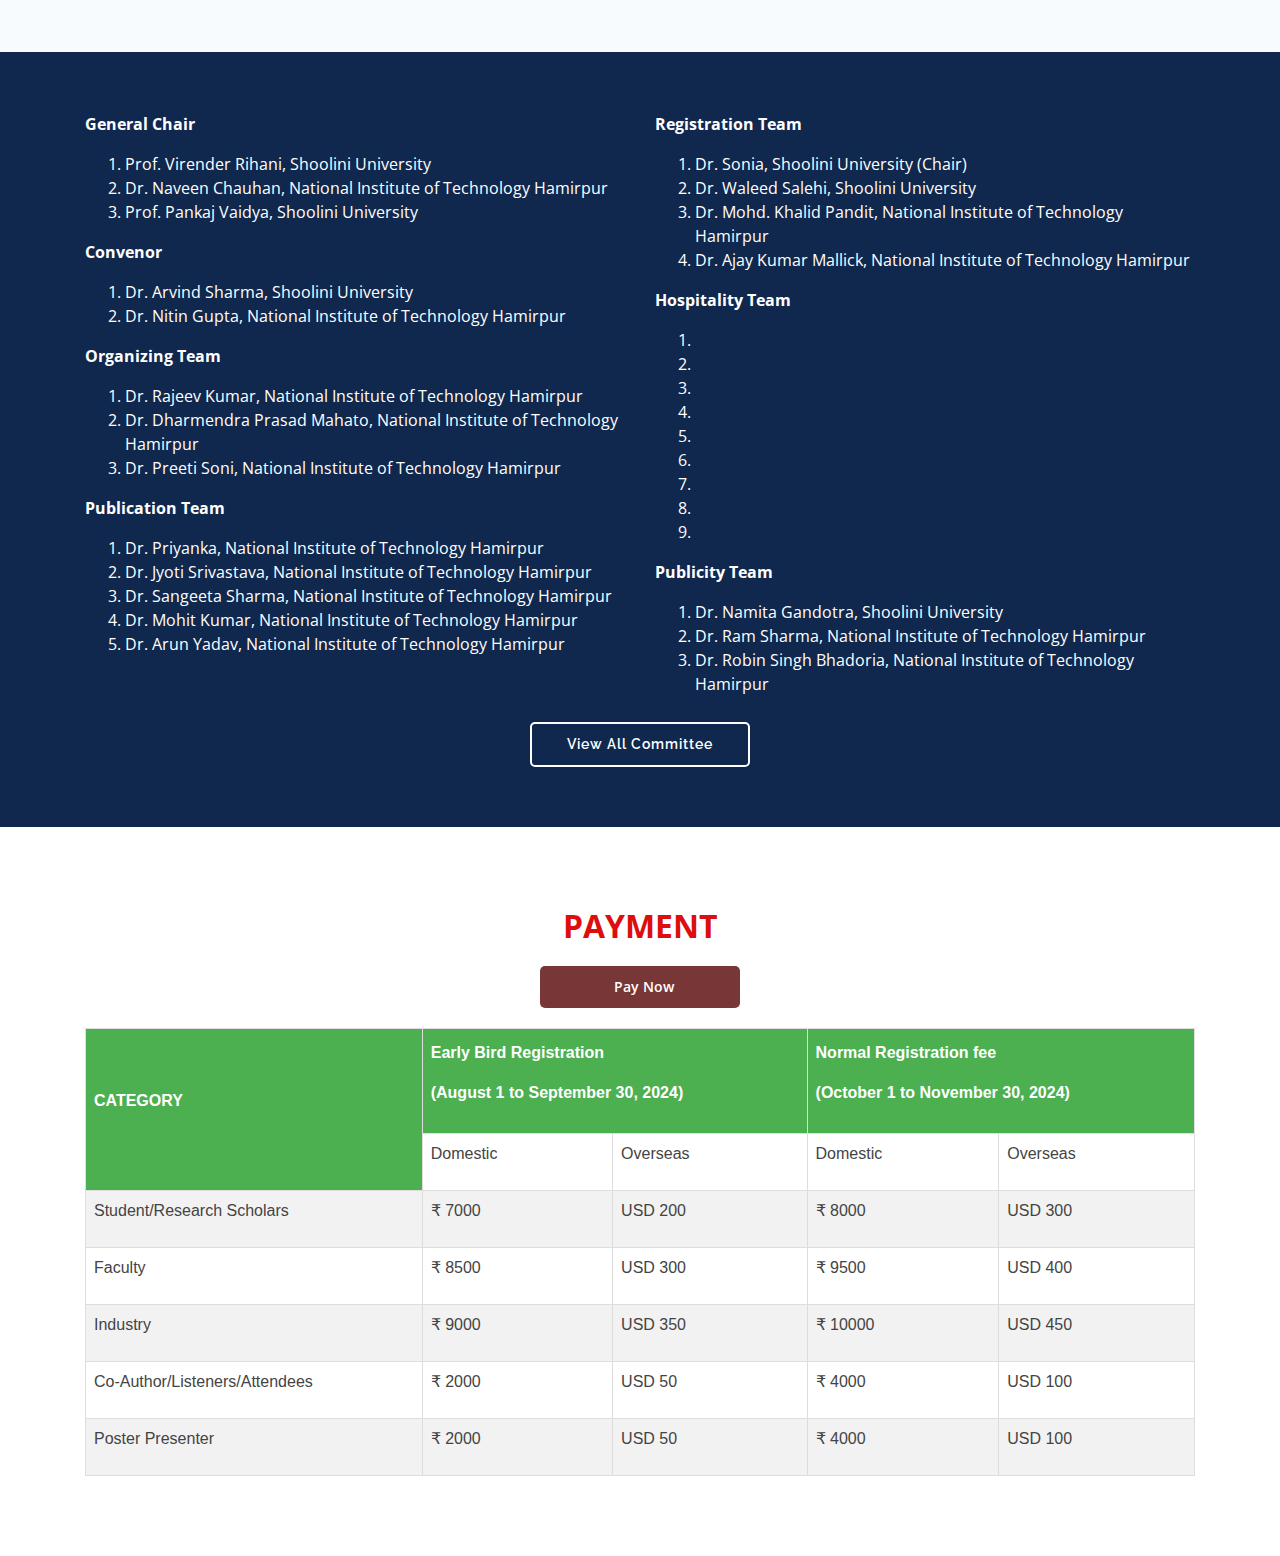
==== commit 91e55e16: "Pricing" ====
--- a/main/index.html
+++ b/main/index.html
@@ -18,6 +18,158 @@
     <link href="assets/vendor/venobox/venobox.css" rel="stylesheet">
   
   <link rel="stylesheet" href="style.css">
+  <style>
+    #customers {
+      font-family: Arial, Helvetica, sans-serif;
+      border-collapse: collapse;
+      width: 100%;
+      
+       overflow:scroll;
+    }
+    
+    #customers td, #customers th {
+      border: 1px solid #ddd;
+      padding: 8px;
+    }
+    
+    #customers tr:nth-child(even){background-color: #f2f2f2;}
+    
+    #customers tr:hover {background-color: #ddd;}
+    
+    #customers th {
+      padding-top: 12px;
+      padding-bottom: 12px;
+      text-align: left;
+      background-color: #4CAF50;
+      color: white;
+    }
+    
+    .responsivet {
+      width: 100%;
+      height: auto;
+    }
+    .btn-wid {
+        width: 200px;
+        margin-left: 0;
+    }
+    
+    .g-6,
+    .gx-6 {
+      --bs-gutter-x: 4.5rem;
+    }
+    .g-6,
+    .gy-6 {
+      --bs-gutter-y: 4.5rem;
+    }
+    @media (min-width: 576px) {
+      .g-sm-6,
+      .gx-sm-6 {
+        --bs-gutter-x: 4.5rem;
+      }
+      .g-sm-6,
+      .gy-sm-6 {
+        --bs-gutter-y: 4.5rem;
+      }
+    }
+    @media (min-width: 768px) {
+      .g-md-6,
+      .gx-md-6 {
+        --bs-gutter-x: 4.5rem;
+      }
+      .g-md-6,
+      .gy-md-6 {
+        --bs-gutter-y: 4.5rem;
+      }
+    }
+    @media (min-width: 992px) {
+      .g-lg-6,
+      .gx-lg-6 {
+        --bs-gutter-x: 4.5rem;
+      }
+      .g-lg-6,
+      .gy-lg-6 {
+        --bs-gutter-y: 4.5rem;
+      }
+    }
+    @media (min-width: 1200px) {
+      .g-xl-6,
+      .gx-xl-6 {
+        --bs-gutter-x: 4.5rem;
+      }
+      .g-xl-6,
+      .gy-xl-6 {
+        --bs-gutter-y: 4.5rem;
+      }
+    }
+    @media (min-width: 1400px) {
+      .g-xxl-6,
+      .gx-xxl-6 {
+        --bs-gutter-x: 4.5rem;
+      }
+      .g-xxl-6,
+      .gy-xxl-6 {
+        --bs-gutter-y: 4.5rem;
+      }
+    }
+    .mb-6 {
+      margin-bottom: 4.5rem !important;
+    }
+    .py-6 {
+      padding-top: 4.5rem !important;
+      padding-bottom: 4.5rem !important;
+    }
+    @media (min-width: 576px) {
+      .mb-sm-6 {
+        margin-bottom: 4.5rem !important;
+      }
+      .py-sm-6 {
+        padding-top: 4.5rem !important;
+        padding-bottom: 4.5rem !important;
+      }
+    }
+    @media (min-width: 768px) {
+      .mb-md-6 {
+        margin-bottom: 4.5rem !important;
+      }
+      .py-md-6 {
+        padding-top: 4.5rem !important;
+        padding-bottom: 4.5rem !important;
+      }
+    }
+    @media (min-width: 992px) {
+      .mb-lg-6 {
+        margin-bottom: 4.5rem !important;
+      }
+      .py-lg-6 {
+        padding-top: 4.5rem !important;
+        padding-bottom: 4.5rem !important;
+      }
+    }
+    @media (min-width: 1200px) {
+      .mb-xl-6 {
+        margin-bottom: 4.5rem !important;
+      }
+      .py-xl-6 {
+        padding-top: 4.5rem !important;
+        padding-bottom: 4.5rem !important;
+      }
+    }
+    @media (min-width: 1400px) {
+      .mb-xxl-6 {
+        margin-bottom: 4.5rem !important;
+      }
+      .py-xxl-6 {
+        padding-top: 4.5rem !important;
+        padding-bottom: 4.5rem !important;
+      }
+    }
+    .col-md-3 {
+        
+        
+        flex: 0 0 20%;
+      }
+    
+    </style>
 </head>
 <body>
 
@@ -233,23 +385,10 @@
             
             
              <!-- ======= Cta Section ======= -->
-              <section id="cta" class="cta">
-                <div class="container" data-aos="zoom-in">
-              
-              <div class="row content">
-              
-              
-              <div class="col-lg-6 pt-4 pt-lg-0">
-              
-                  </div>
-              
-              
-              
-                </div>
-              
-              </div>
+           
+            
               <center style="margin-top:20px;"><a target="_blank" href="Programme-Tracks.html" class="get-started-btn scrollto"> &nbsp; Programme Tracks  &nbsp; </a></center>
-              </section><!-- End Cta Section -->
+              <!-- End Cta Section -->
 
 
               <!-- ======= Team Section ======= -->
@@ -744,6 +883,273 @@
     </section><!-- End Team Section -->
 
   
+  <!-- ======= Cta Section ======= -->
+  <section id="cta" class="cta">
+    <div class="container" data-aos="zoom-in">
+  
+  <div class="row content">
+  
+  
+  <div class="col-lg-6 pt-4 pt-lg-0" style="color:#fff;">
+  
+ 
+     
+          <p><strong>General Chair</strong></p>
+<ol>
+<li>Prof. Virender Rihani, Shoolini University</li>
+<li>Dr. Naveen Chauhan, National Institute of Technology Hamirpur</li>
+<li>Prof. Pankaj Vaidya, Shoolini University</li>
+</ol>
+<p><strong>Convenor</strong></p>
+<ol>
+<li>
+Dr. Arvind Sharma, Shoolini University
+</li>
+<li>
+Dr. Nitin Gupta, National Institute of Technology Hamirpur
+</li>
+</ol>
+<p><strong>Organizing Team</strong></p>
+<ol>
+
+<li> Dr. Rajeev Kumar, National Institute of Technology Hamirpur </li>
+<li> Dr. Dharmendra Prasad Mahato, National Institute of Technology Hamirpur </li>
+<li> Dr. Preeti Soni, National Institute of Technology Hamirpur </li>
+
+</ol>
+<p><strong>Publication Team</strong></p>
+<ol>
+<li>Dr. Priyanka, National Institute of Technology Hamirpur</li>
+<li>Dr. Jyoti Srivastava, National Institute of Technology Hamirpur</li>
+<li>Dr. Sangeeta Sharma, National Institute of Technology Hamirpur</li>
+<li>Dr. Mohit Kumar, National Institute of Technology Hamirpur</li>
+<li>Dr. Arun Yadav, National Institute of Technology Hamirpur</li>
+</ol>
+
+    </div>
+      <div class="col-lg-6" style="color:#fff;">
+   
+  
+<p><strong>Registration Team</strong></p>
+<ol>
+<li> Dr. Sonia, Shoolini University (Chair) </li>
+<li>Dr. Waleed Salehi, Shoolini University </li>
+<li>Dr. Mohd. Khalid Pandit, National Institute of Technology Hamirpur </li>
+<li>Dr. Ajay Kumar Mallick, National Institute of Technology Hamirpur </li>
+
+</ol>
+<p><strong>Hospitality Team</strong></p>
+<ol>
+<li></li> 
+<li></li>
+<li></li>
+<li></li>
+<li></li>
+<li></li>
+<li></li>
+<li> </li>
+<li> </li>
+</li>
+</ol>
+<p><strong>Publicity Team</strong></p>
+<ol> 
+<li>Dr. Namita Gandotra, Shoolini University</li>
+<li>Dr. Ram Sharma, National Institute of Technology Hamirpur</li>
+<li>Dr. Robin Singh Bhadoria, National Institute of Technology Hamirpur</li> 
+
+</ol>
+
+
+  <!-- <h3>Dr. Hotnair </h3>
+    <h3>Dr. Dharma </h3>
+     <h3>Dr. Radha </h3>-->
+
+  
+
+   
+      </div>
+  
+    
+  
+  
+    </div>
+  
+ <center> <a class="cta-btn" href="Committee.html">View All Committee</a></center>
+  
+  </div>
+  </section><!-- End Cta Section -->
+
+   <!-- ======= Pricing Section ======= -->
+   <section id="pricing" class="pricing">
+    <div class="container" data-aos="fade-up"  style=
+  
+
+"overflow-x:auto">
+  
+
+      <div class="section-title pb-0"  >
+        <h2>PAYMENT </h2>
+    </div>
+    
+    <center style="margin-bottom:20px;"><a target="_blank" href="" class="get-started-btn scrollto btn-wid"> &nbsp; Pay Now  &nbsp; </a></center>
+    
+        <center>
+    
+    
+    
+    
+    <table STYLE="FONT-SIZE:16PX; "  id="customers"   >
+   
+<tbody>
+<tr>
+<th rowspan="3" >
+<p>CATEGORY</p>
+</th>
+<th colspan="2" rowspan="2" >
+<p>Early Bird Registration</p>
+<p> (August 1 to September 30, 2024)
+</p>
+</th>
+<th colspan="2" rowspan="2" >
+<p>Normal Registration fee</p>
+<p>(October 1 to November 30, 2024)</p>
+</th>
+
+</tr>
+<tr>
+
+</tr>
+<tr>
+<td >
+<p>Domestic</p>
+</td>
+<td >
+<p>Overseas</p>
+</td>
+<td >
+<p>Domestic</p>
+</td>
+<td >
+<p>Overseas</p>
+</td>
+
+</tr>
+<tr>
+<td >
+<p>Student/Research Scholars</p>
+</td>
+<td >
+<p>₹ 7000</p>
+</td>
+<td >
+<p>USD 200</p>
+</td>
+<td >
+<p>₹ 8000</p>
+</td>
+<td >
+<p>USD 300</p>
+</td>
+
+</tr>
+<tr>
+<td >
+<p>Faculty</p>
+</td>
+<td >
+<p>₹ 8500</p>
+</td>
+<td >
+<p>USD 300</p>
+</td>
+<td >
+<p>₹ 9500</p>
+</td>
+<td >
+<p>USD 400</p>
+</td>
+
+</tr>
+<tr>
+<td >
+<p>Industry</p>
+</td>
+<td >
+<p>₹ 9000</p>
+</td>
+<td >
+<p>USD 350</p>
+</td>
+<td >
+<p>₹ 10000</p>
+</td>
+<td >
+<p>USD 450</p>
+</td>
+
+</tr>
+<tr>
+<td >
+<p>Co-Author/Listeners/Attendees</p>
+</td>
+<td >
+<p>₹ 2000</p>
+</td>
+<td >
+<p>USD 50</p>
+</td>
+<td >
+<p>₹ 4000</p>
+</td>
+<td >
+<p>USD 100</p>
+</td>
+
+</tr>
+<td >
+  <p>Poster Presenter</p>
+  </td>
+  <td >
+  <p>₹ 2000</p>
+  </td>
+  <td >
+  <p>USD 50</p>
+  </td>
+  <td >
+  <p>₹ 4000</p>
+  </td>
+  <td >
+  <p>USD 100</p>
+  </td>
+  
+  </tr>
+</tbody>
+
+</table>
+
+<!--<div class="text-center">
+      <a href="payment.html" class="btn-get-started scrollto">Pay Now!</a>
+    </div>-->
+
+</center>
+
+
+
+
+      </div>
+
+        
+
+        
+        
+    
+    
+
+  </section><!-- End Pricing Section -->
+
+
+
+  
 
 </body>
 </html>--- a/main/style.css
+++ b/main/style.css
@@ -1031,6 +1031,200 @@
 .services .iconbox-teal:hover .icon path {
   fill: #11dbcf;
 }
+/*--------------------------------------------------------------
+# Cta
+--------------------------------------------------------------*/
+.cta {
+  background: #10284e url(bg2.png);
+  background-size: cover;
+  padding: 60px 0;
+  color: #10284e;
+background-attachment: fixed;
+}
+
+.cta h3 {
+color: #fff;
+font-size: 28px;
+font-weight: 700;
+}
+
+.cta p {
+color: #fff;
+}
+
+.cta .cta-btn {
+font-family: "Raleway", sans-serif;
+font-weight: 600;
+font-size: 14px;
+letter-spacing: 1px;
+display: inline-block;
+padding: 10px 35px;
+border-radius: 5px;
+transition: 0.5s;
+margin-top: 10px;
+border: 2px solid #fff;
+color: #fff;
+}
+
+.cta .cta-btn:hover {
+background: #fff;
+color: #2487ce;
+}
+
+/*--------------------------------------------------------------
+# Portfolio
+--------------------------------------------------------------*/
+.portfolio .portfolio-item {
+margin-bottom: 30px;
+}
+
+.portfolio #portfolio-flters {
+padding: 0;
+margin: 0 auto 35px auto;
+list-style: none;
+text-align: center;
+border-radius: 50px;
+padding: 2px 15px;
+}
+
+.portfolio #portfolio-flters li {
+cursor: pointer;
+display: inline-block;
+padding: 10px 15px 8px 15px;
+font-size: 14px;
+font-weight: 600;
+line-height: 1;
+text-transform: uppercase;
+color: #444444;
+margin-bottom: 5px;
+transition: all 0.3s ease-in-out;
+}
+
+.portfolio #portfolio-flters li:hover, .portfolio #portfolio-flters li.filter-active {
+color: #2487ce;
+}
+
+.portfolio #portfolio-flters li:last-child {
+margin-right: 0;
+}
+
+.portfolio .portfolio-wrap {
+transition: 0.3s;
+position: relative;
+overflow: hidden;
+z-index: 1;
+}
+
+.portfolio .portfolio-wrap::before {
+content: "";
+background: rgba(36, 135, 206, 0.6);
+position: absolute;
+left: 30px;
+right: 30px;
+top: 30px;
+bottom: 30px;
+transition: all ease-in-out 0.3s;
+z-index: 2;
+opacity: 0;
+}
+
+.portfolio .portfolio-wrap .portfolio-info {
+opacity: 0;
+position: absolute;
+top: 0;
+left: 0;
+right: 0;
+bottom: 0;
+text-align: center;
+z-index: 3;
+transition: all ease-in-out 0.3s;
+display: flex;
+flex-direction: column;
+justify-content: center;
+align-items: center;
+}
+
+.portfolio .portfolio-wrap .portfolio-info::before {
+display: block;
+content: "";
+width: 48px;
+height: 48px;
+position: absolute;
+top: 35px;
+left: 35px;
+border-top: 3px solid #fff;
+border-left: 3px solid #fff;
+transition: all 0.5s ease 0s;
+z-index: 9994;
+}
+
+.portfolio .portfolio-wrap .portfolio-info::after {
+display: block;
+content: "";
+width: 48px;
+height: 48px;
+position: absolute;
+bottom: 35px;
+right: 35px;
+border-bottom: 3px solid #fff;
+border-right: 3px solid #fff;
+transition: all 0.5s ease 0s;
+z-index: 9994;
+}
+
+.portfolio .portfolio-wrap .portfolio-info h4 {
+font-size: 20px;
+color: #fff;
+font-weight: 600;
+}
+
+.portfolio .portfolio-wrap .portfolio-info p {
+color: #ffffff;
+font-size: 14px;
+text-transform: uppercase;
+padding: 0;
+margin: 0;
+}
+
+.portfolio .portfolio-wrap .portfolio-links {
+text-align: center;
+z-index: 4;
+}
+
+.portfolio .portfolio-wrap .portfolio-links a {
+color: rgba(255, 255, 255, 0.6);
+margin: 0 2px;
+font-size: 28px;
+display: inline-block;
+transition: 0.3s;
+}
+
+.portfolio .portfolio-wrap .portfolio-links a:hover {
+color: #fff;
+}
+
+.portfolio .portfolio-wrap:hover::before {
+top: 0;
+left: 0;
+right: 0;
+bottom: 0;
+opacity: 1;
+}
+
+.portfolio .portfolio-wrap:hover .portfolio-info {
+opacity: 1;
+}
+
+.portfolio .portfolio-wrap:hover .portfolio-info::before {
+top: 15px;
+left: 15px;
+}
+
+.portfolio .portfolio-wrap:hover .portfolio-info::after {
+bottom: 15px;
+right: 15px;
+}
+
 
 
 /*--------------------------------------------------------------
@@ -1108,5 +1302,116 @@
 .team .member:hover .social {
 opacity: 1;
 }
-
-
+/*--------------------------------------------------------------
+# css
+--------------------------------------------------------------*/
+
+/*--------------------------------------------------------------
+# Pricing
+--------------------------------------------------------------*/
+.pricing .box {
+  padding: 40px 20px;
+  text-align: center;
+  border-radius: 8px;
+  position: relative;
+  overflow: hidden;
+  background: #fefefe;
+  box-shadow: 0px 5px 90px 0px rgba(110, 123, 131, 0.1);
+}
+
+.pricing .box h3 {
+  font-weight: 400;
+  padding: 15px;
+  font-size: 18px;
+  text-transform: uppercase;
+  font-weight: 600;
+  color: #004278;
+}
+
+.pricing .box h4 {
+  font-size: 42px;
+  color: #2487ce;
+  font-weight: 500;
+  font-family: "Open Sans", sans-serif;
+  margin-bottom: 20px;
+}
+
+.pricing .box h4 sup {
+  font-size: 20px;
+  top: -15px;
+  left: -3px;
+}
+
+.pricing .box h4 span {
+  color: #bababa;
+  font-size: 16px;
+  font-weight: 300;
+}
+
+.pricing .box ul {
+  padding: 0;
+  list-style: none;
+  color: #004278;
+  text-align: center;
+  line-height: 20px;
+  font-size: 14px;
+}
+
+.pricing .box ul li {
+  padding-bottom: 16px;
+}
+
+.pricing .box ul .na {
+  color: #ccc;
+  text-decoration: line-through;
+}
+
+.pricing .box .btn-wrap {
+  padding: 15px;
+  text-align: center;
+}
+
+.pricing .box .btn-buy {
+  display: inline-block;
+  padding: 10px 40px;
+  border-radius: 4px;
+  color: #2487ce;
+  transition: none;
+  font-size: 14px;
+  font-weight: 400;
+  font-family: "Raleway", sans-serif;
+  font-weight: 600;
+  transition: 0.3s;
+  border: 2px solid #2487ce;
+}
+
+.pricing .box .btn-buy:hover {
+  background: #2487ce;
+  color: #fff;
+}
+
+.pricing .featured {
+  background: #2487ce;
+}
+
+.pricing .featured h3, .pricing .featured h4, .pricing .featured h4 span, .pricing .featured ul, .pricing .featured ul .na {
+  color: #fff;
+}
+
+.pricing .featured .btn-wrap {
+  padding: 15px;
+  text-align: center;
+}
+
+.pricing .featured .btn-buy {
+  color: #fff;
+  border: 2px solid #fff;
+}
+
+.pricing .featured .btn-buy:hover {
+  background: #fff;
+  color: #2487ce;
+}
+
+
+
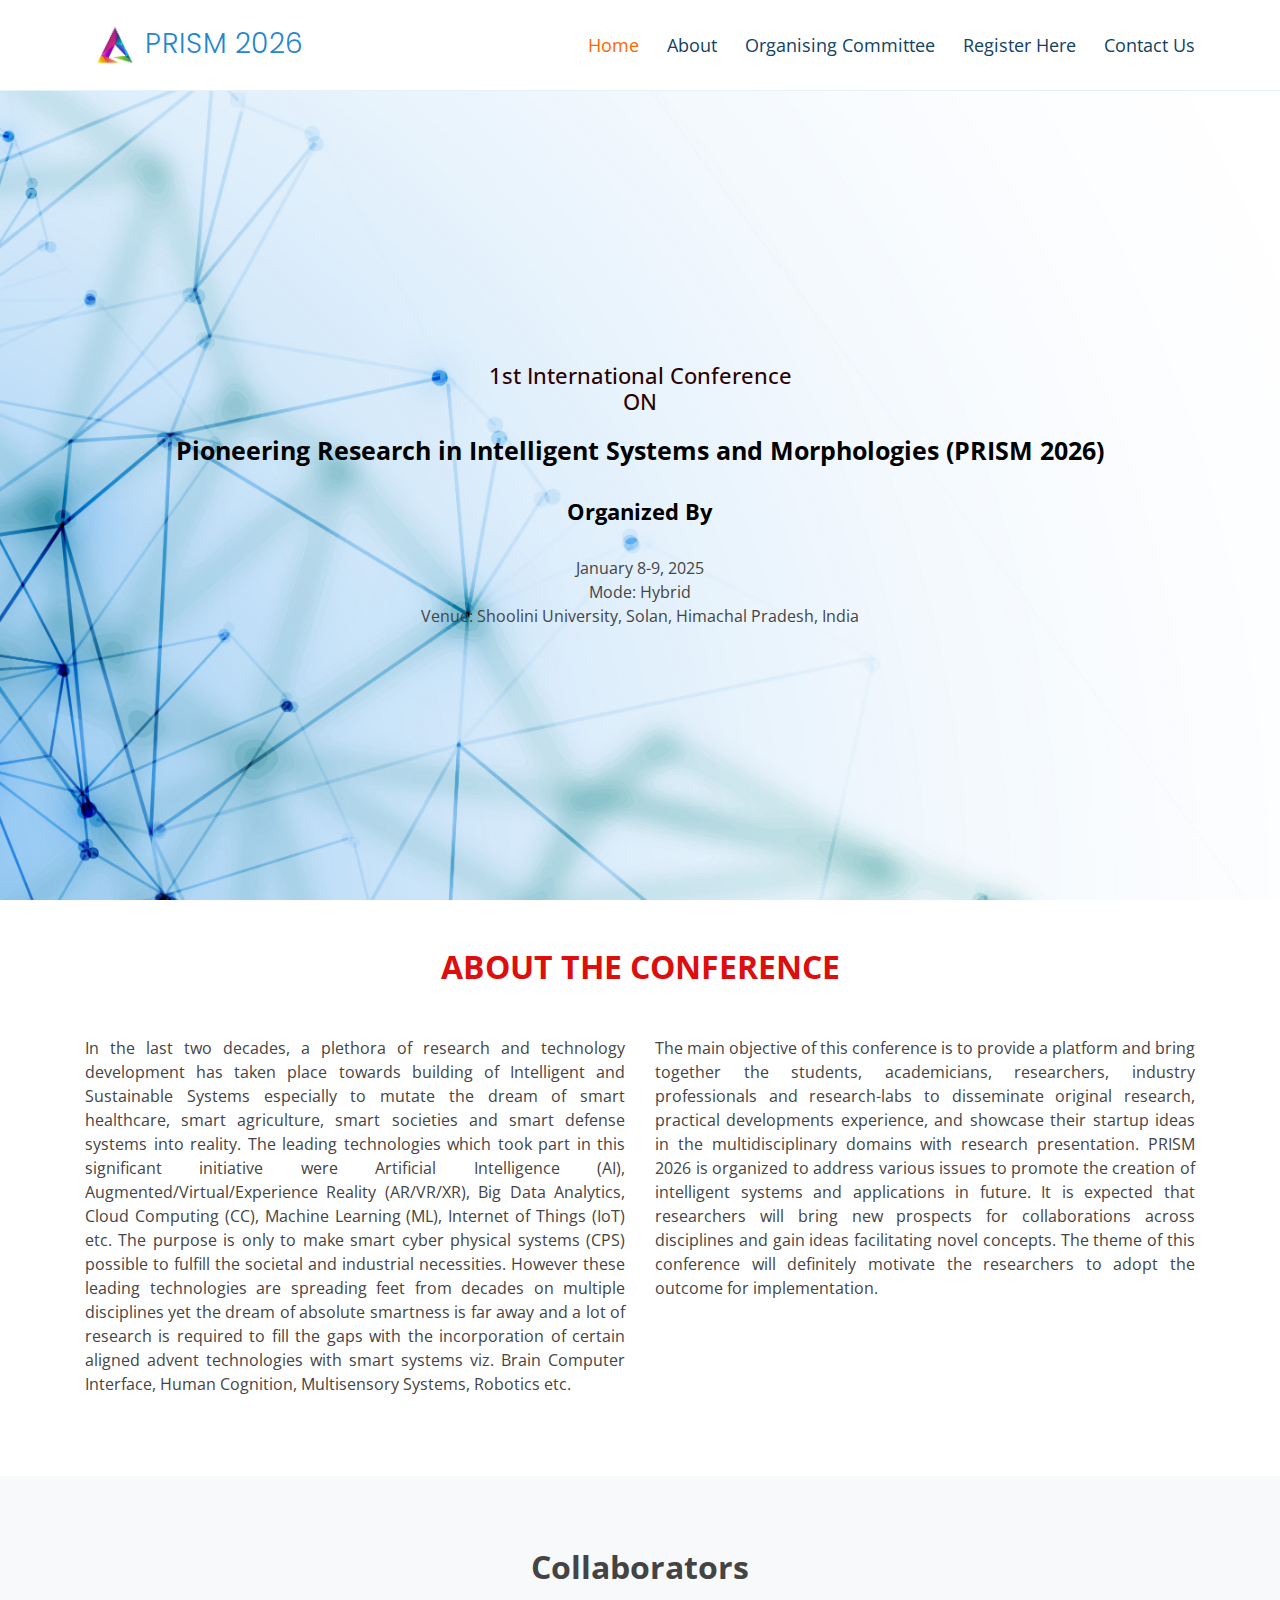
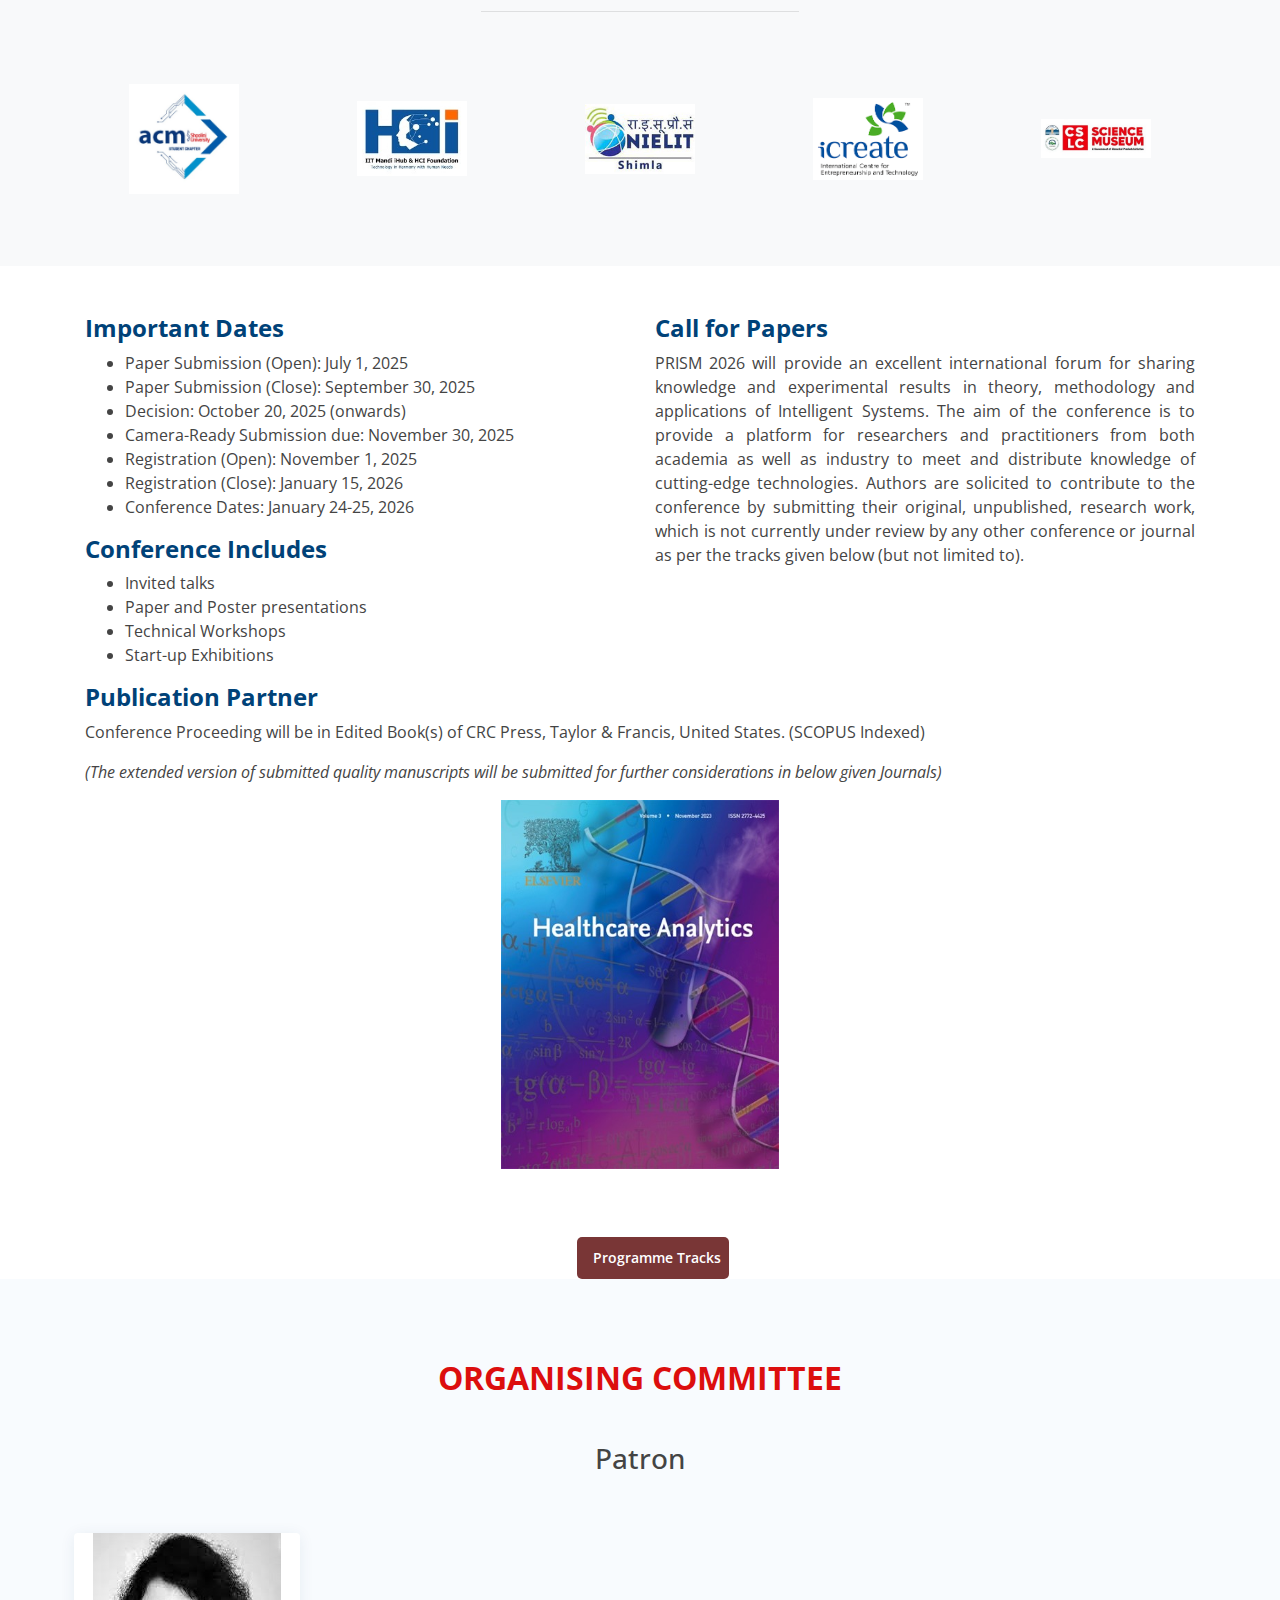
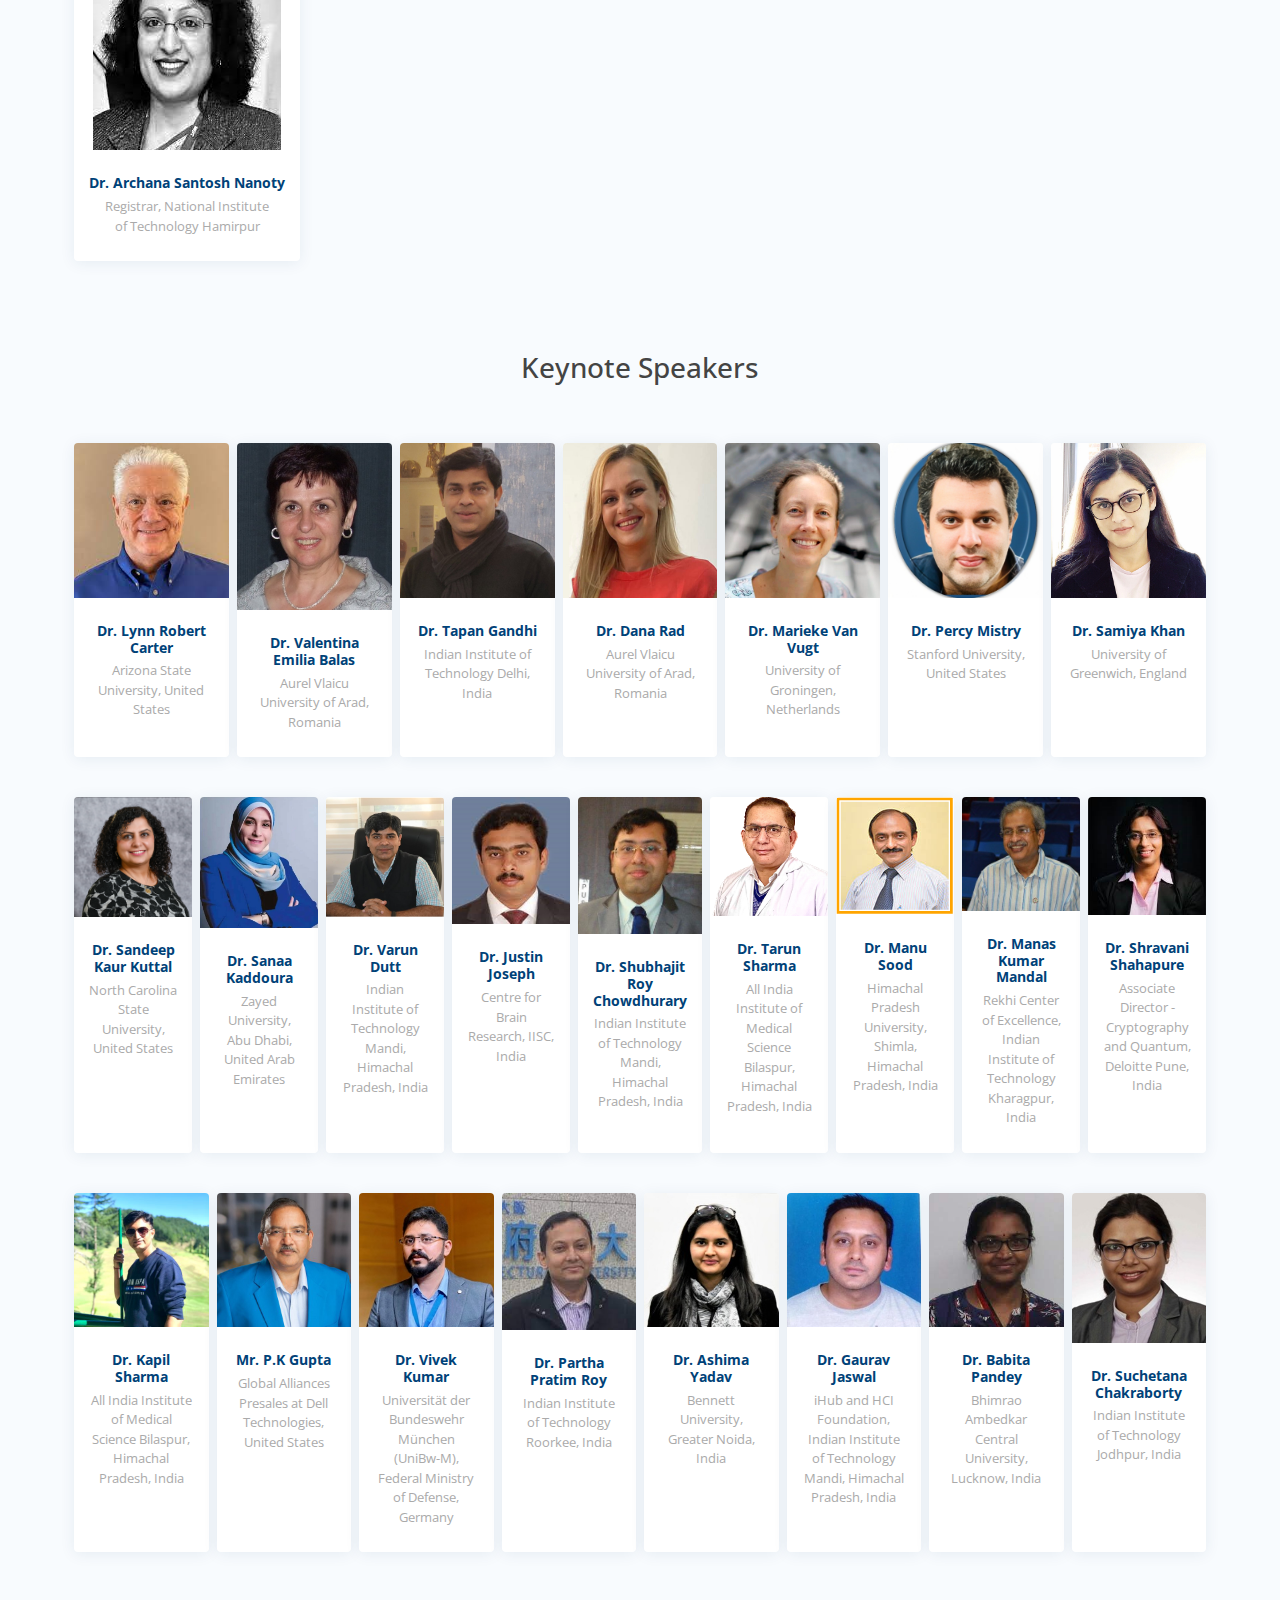
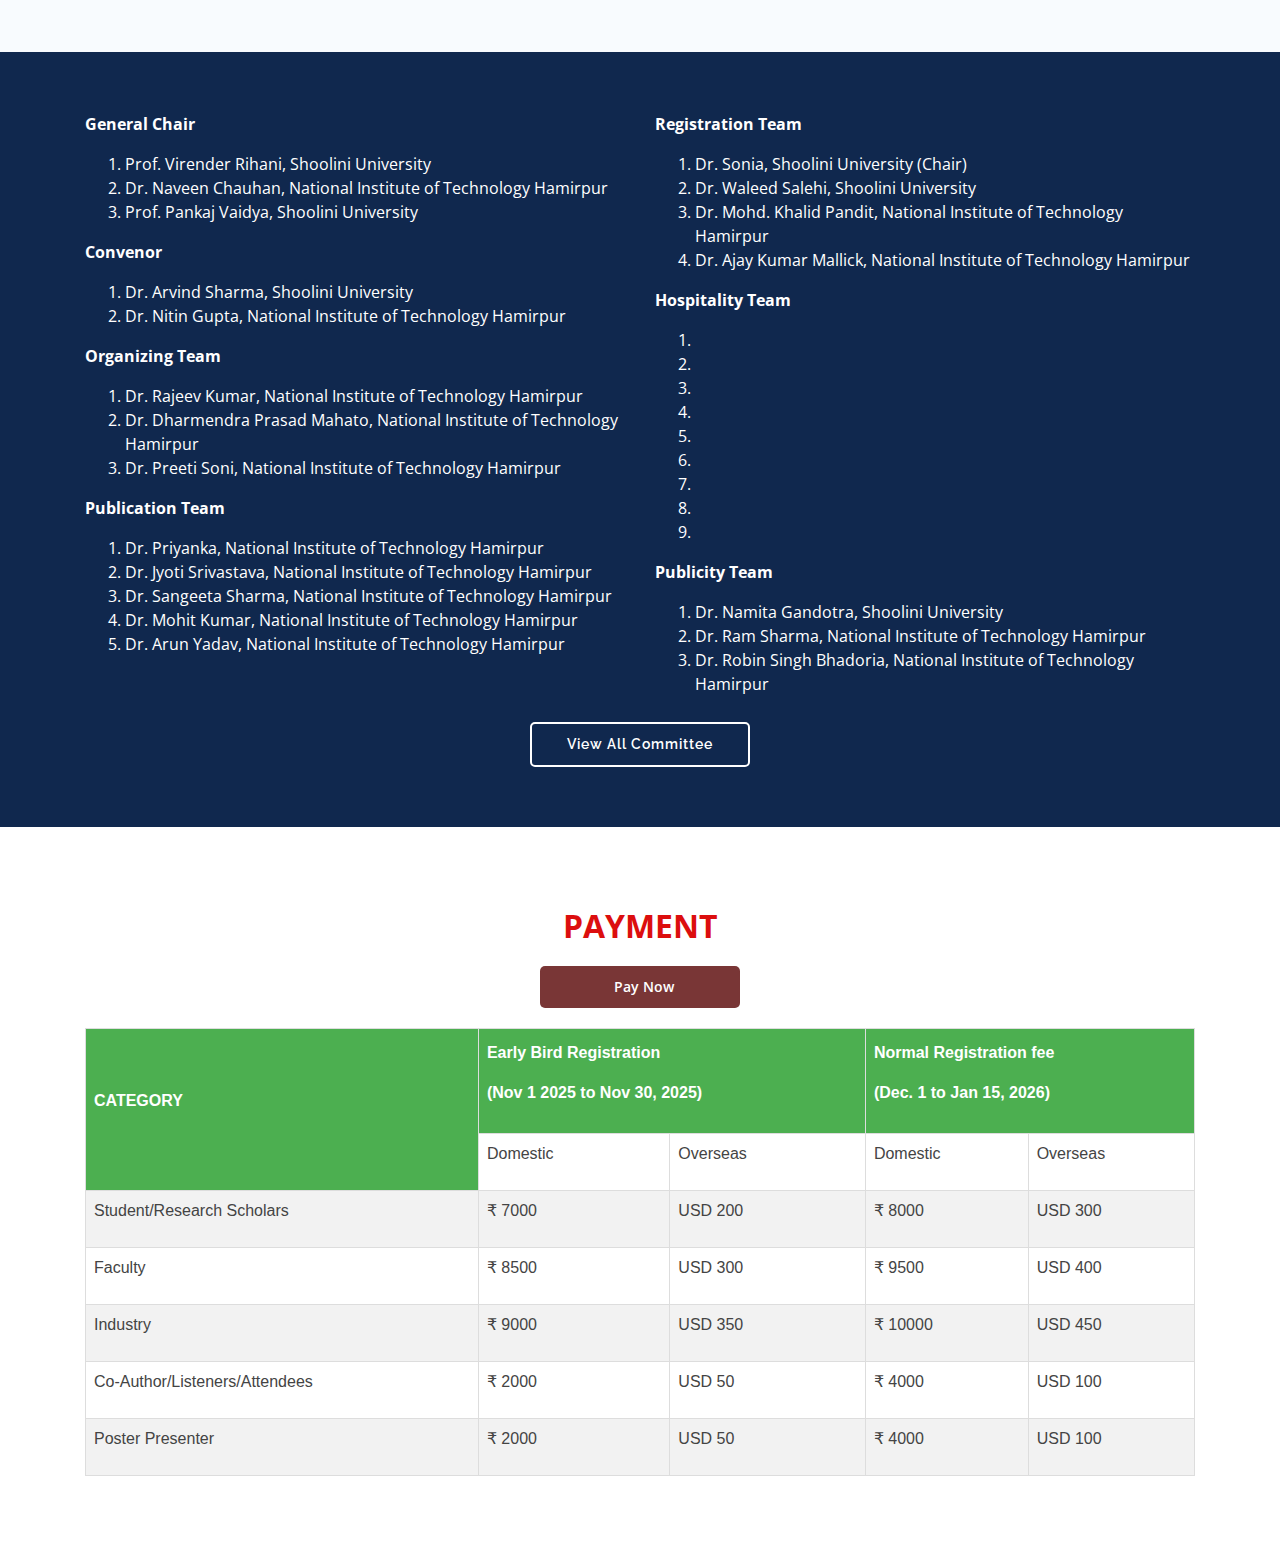
==== commit 82285321: "Added js file and animations to the webpage" ====
--- a/main/index.html
+++ b/main/index.html
@@ -1007,12 +1007,12 @@
 </th>
 <th colspan="2" rowspan="2" >
 <p>Early Bird Registration</p>
-<p> (August 1 to September 30, 2024)
+<p> (Nov 1 2025 to Nov 30, 2025)
 </p>
 </th>
 <th colspan="2" rowspan="2" >
 <p>Normal Registration fee</p>
-<p>(October 1 to November 30, 2024)</p>
+<p>(Dec. 1 to Jan 15, 2026)</p>
 </th>
 
 </tr>
@@ -1148,7 +1148,22 @@
   </section><!-- End Pricing Section -->
 
 
-
+  <a href="#" class="back-to-top"><i class="ri-arrow-up-line"></i></a>
+
+
+  <!-- Vendor JS Files -->
+  <script src="assets/vendor/jquery/jquery.min.js"></script>
+  <script src="assets/vendor/bootstrap/js/bootstrap.bundle.min.js"></script>
+  <script src="assets/vendor/jquery.easing/jquery.easing.min.js"></script>
+  <script src="assets/vendor/php-email-form/validate.js"></script>
+  <script src="assets/vendor/waypoints/jquery.waypoints.min.js"></script>
+  <script src="assets/vendor/counterup/counterup.min.js"></script>
+  <script src="assets/vendor/venobox/venobox.min.js"></script>
+  <script src="assets/vendor/isotope-layout/isotope.pkgd.min.js"></script>
+
+
+  <!-- Template Main JS File -->
+  <script src="assets/js/main.js"></script>
   
 
 </body>
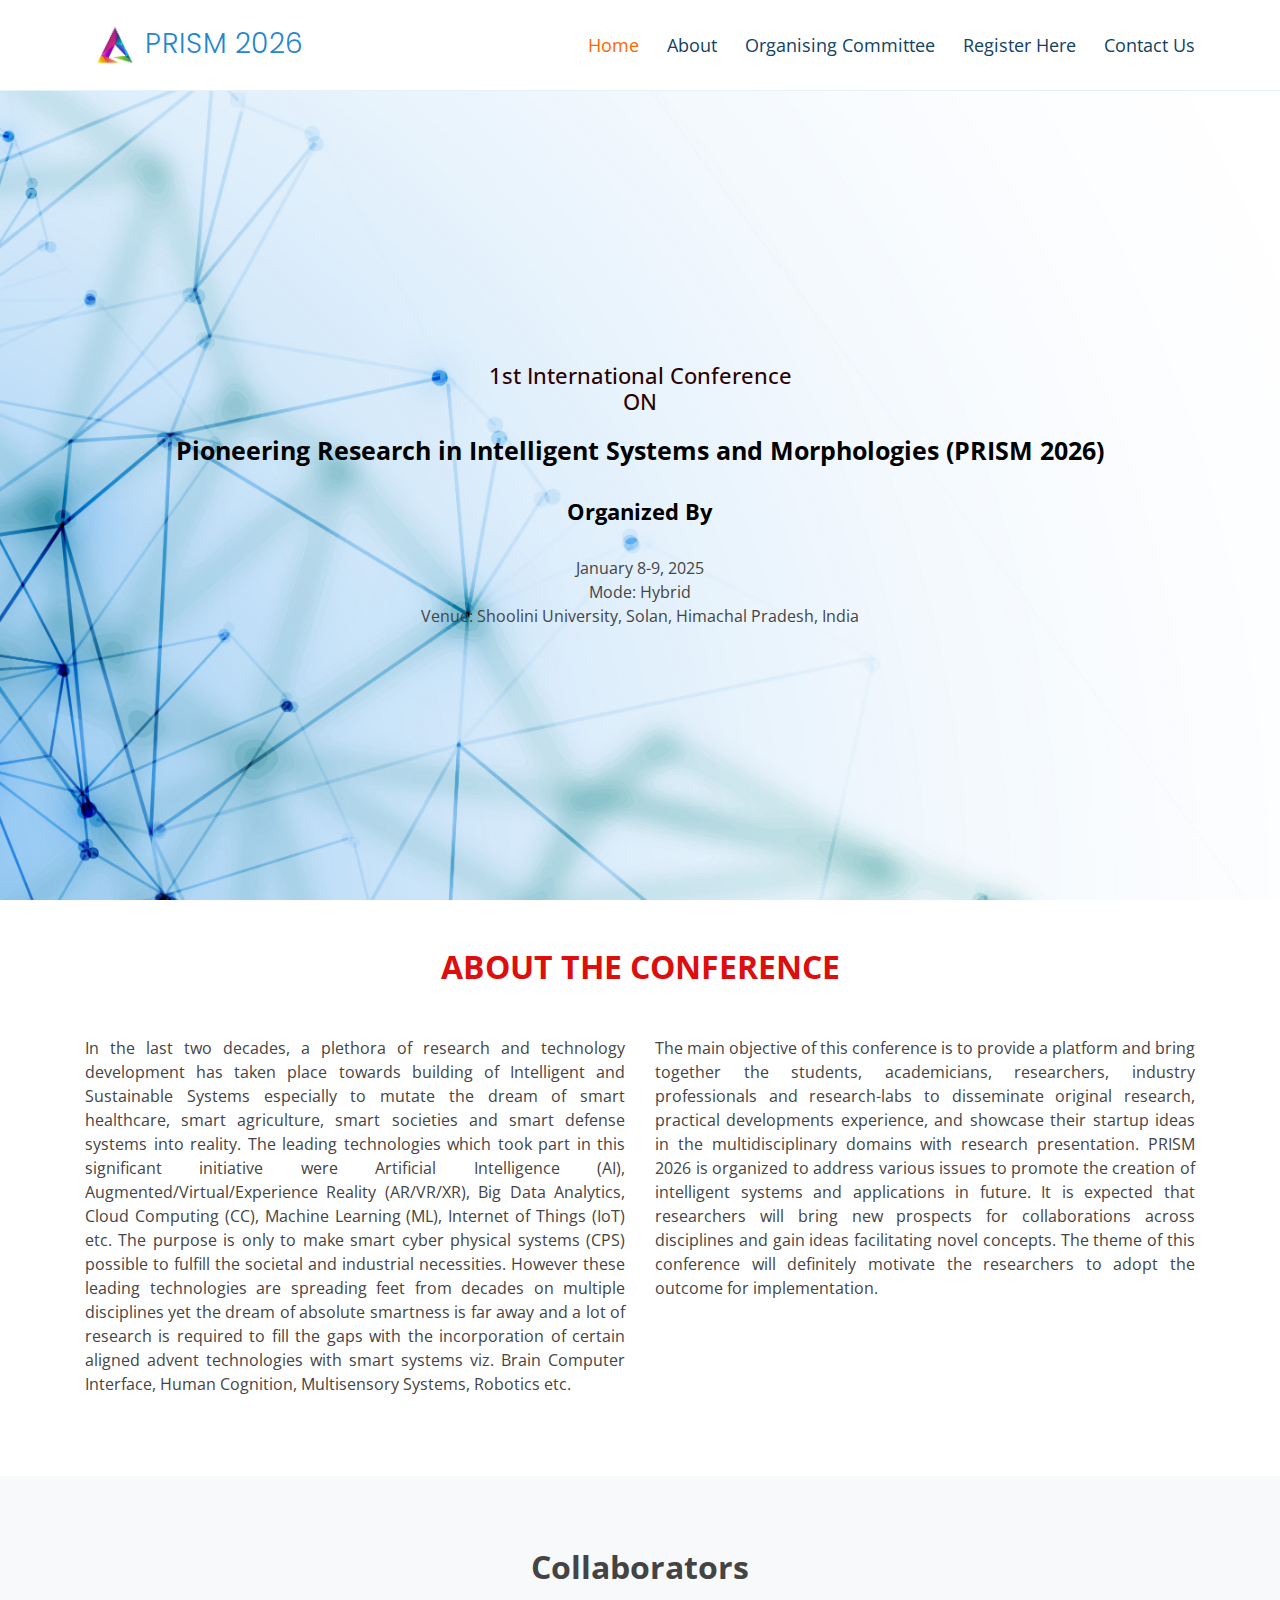
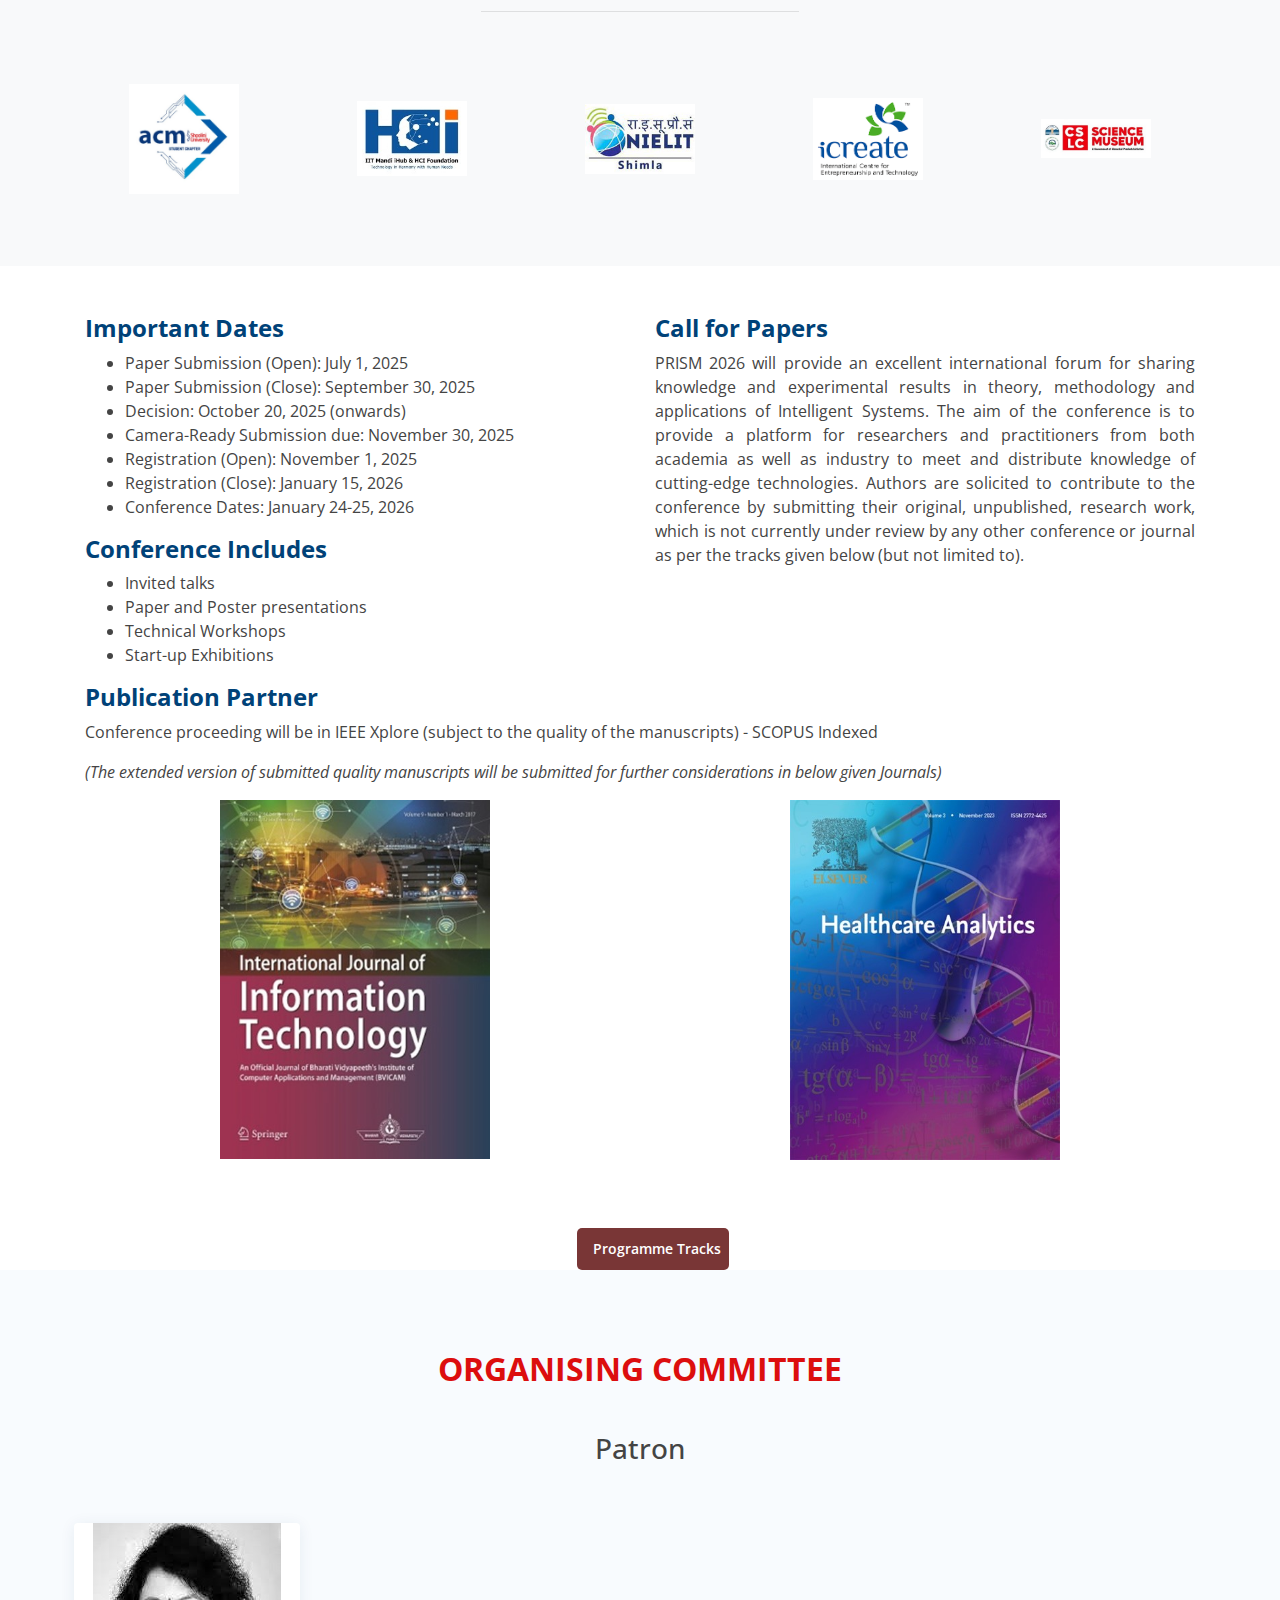
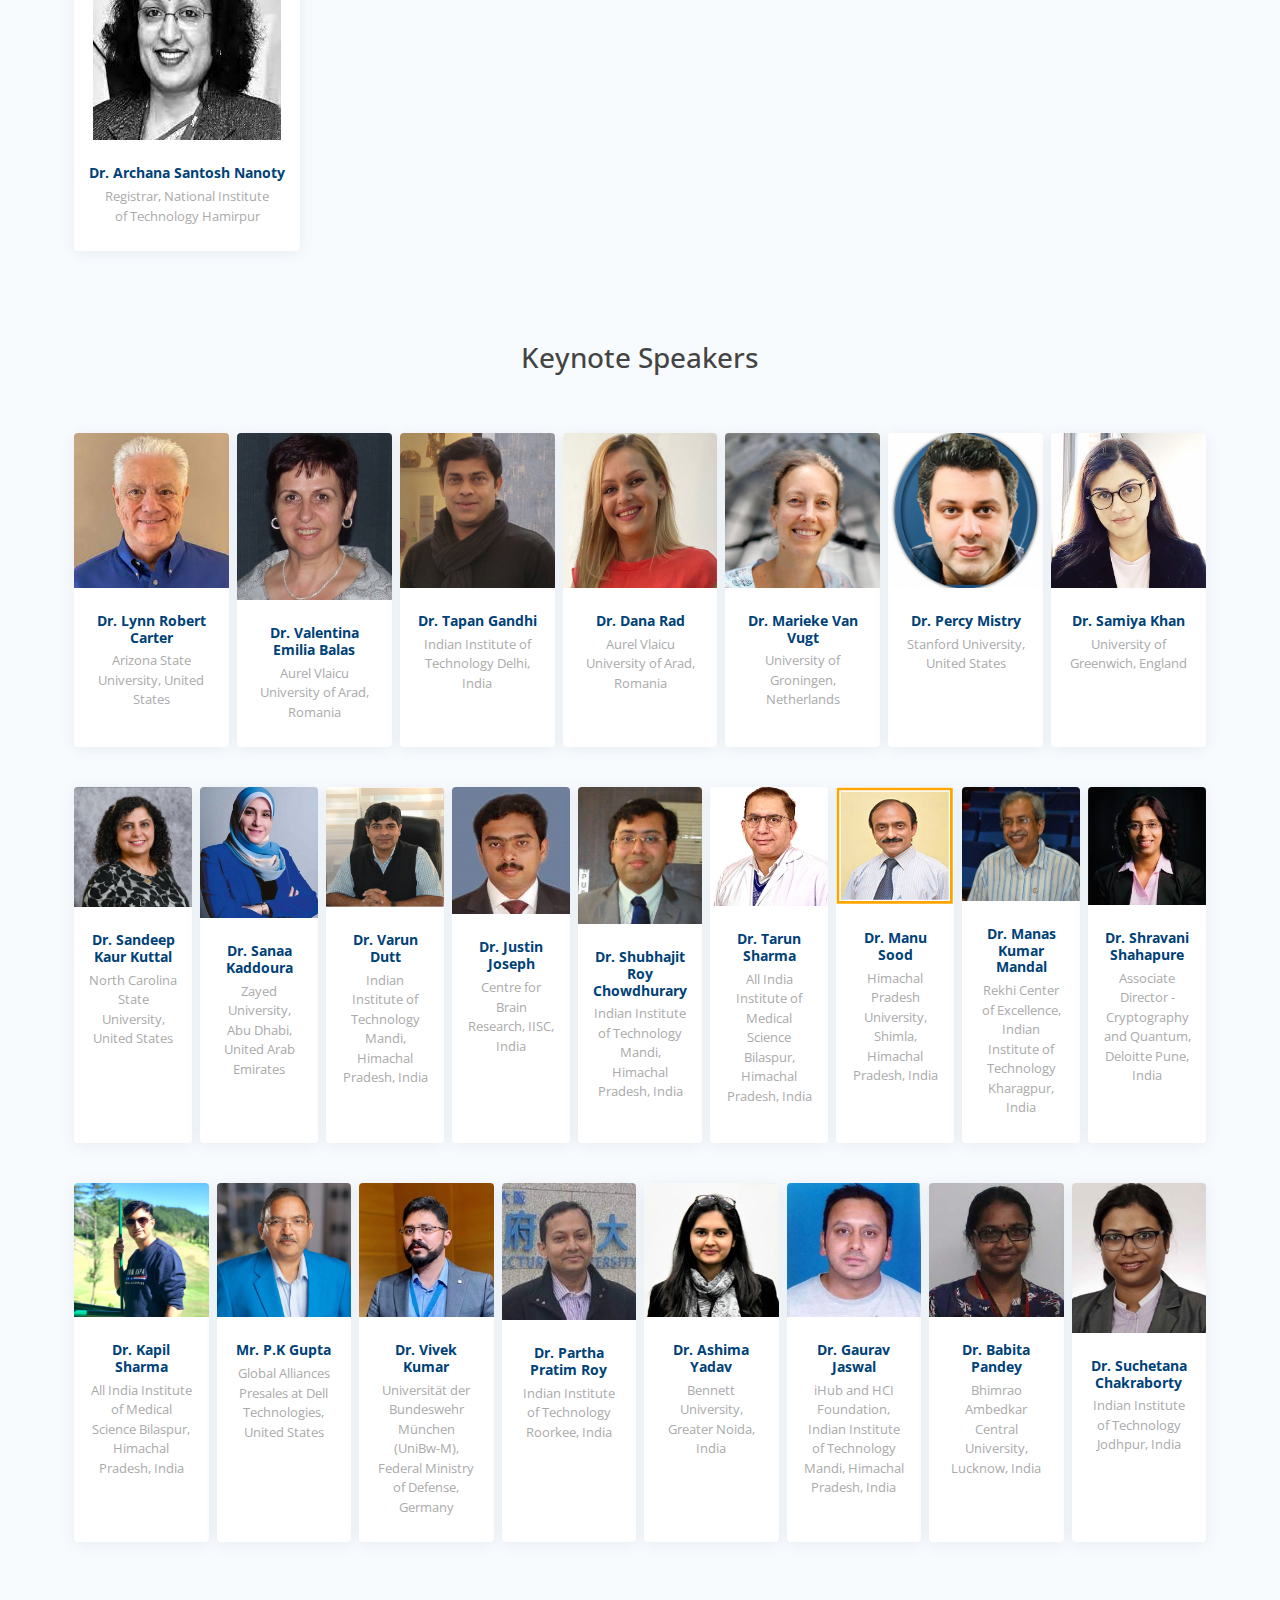
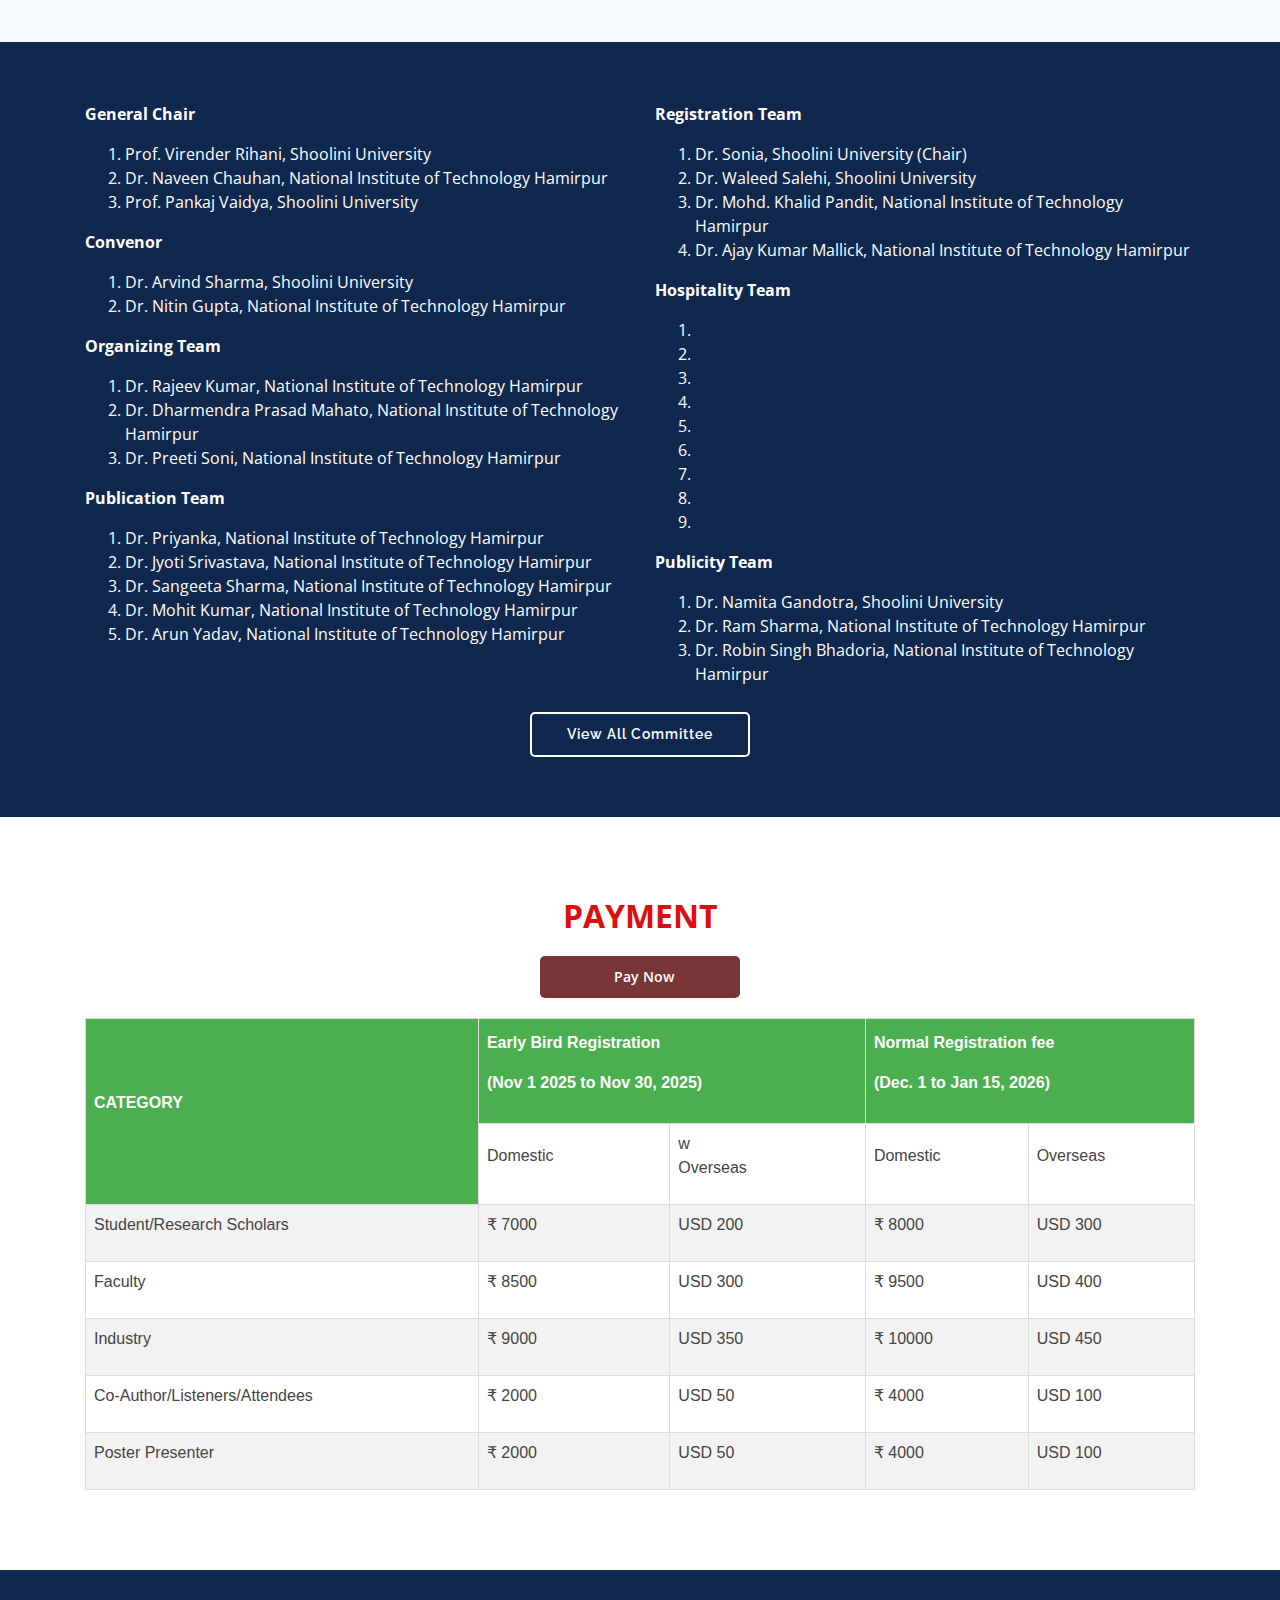
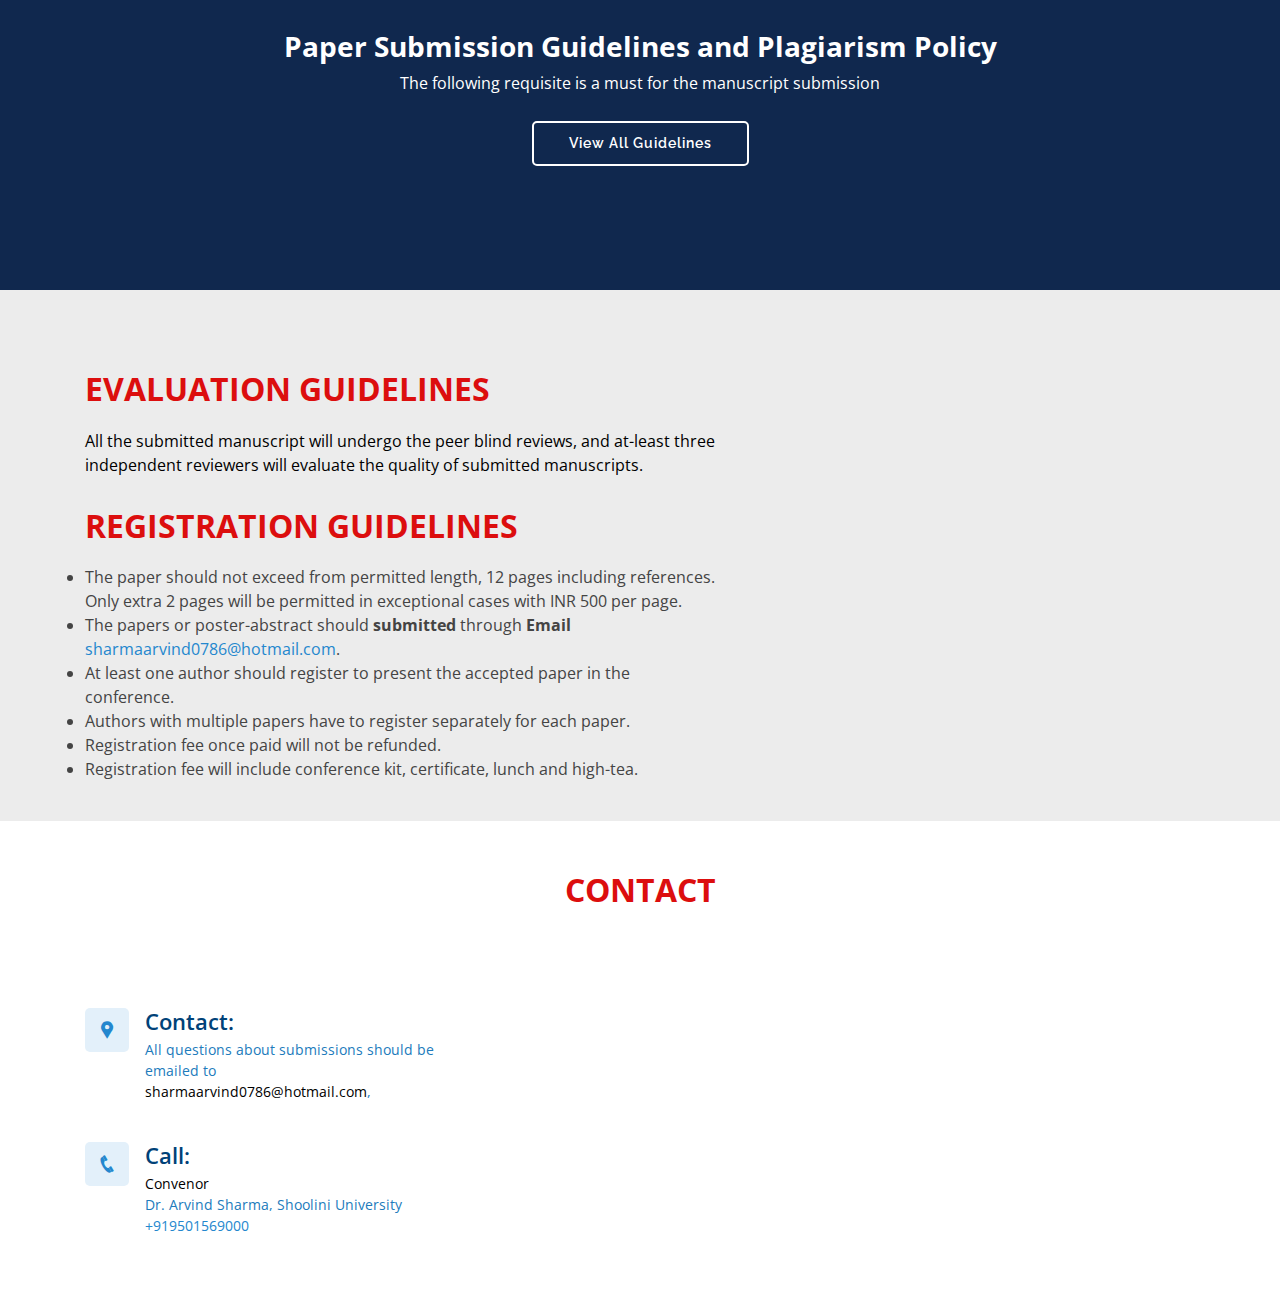
==== commit d138d48c: "finishing home page need edites" ====
--- a/main/index.html
+++ b/main/index.html
@@ -6,7 +6,7 @@
   <title>PRISM</title>
     <!-- Favicons -->
     <link rel="shortcut icon" type="image/x-icon" href="../images/favicon.html"> 
-    <link href="assets/img/favicon.png" rel="icon">
+    <link href="logo.png" rel="icon">
     <!-- Google Fonts -->
     <link href="https://fonts.googleapis.com/css?family=Open+Sans:300,300i,400,400i,600,600i,700,700i|Raleway:300,300i,400,400i,500,500i,600,600i,700,700i|Poppins:300,300i,400,400i,500,500i,600,600i,700,700i" rel="stylesheet">
   
@@ -335,7 +335,7 @@
 
 
     </div>
-
+        
         <div class="col-lg-6 pt-3 pt-lg-0 content" data-aos="fade-left" data-aos-delay="100">
          
           
@@ -359,14 +359,19 @@
           <h3 style="font-weight: 700;
               font-size: 24px;
               color: #004278;">Publication Partner</h3>
-          <p>Conference Proceeding will be in Edited Book(s) of CRC Press, Taylor & Francis, United States. (SCOPUS Indexed)</p>
+          <p>Conference proceeding will be in IEEE Xplore (subject to the quality of the manuscripts) - SCOPUS Indexed</p>
           <p><em>(The extended version of submitted quality manuscripts will be submitted for further considerations in below given Journals)</em></p>
                
                
                 <div class="row gy-5 gy-md-6">
+                  
                 <div class="col align-self-center text-center">
-                  <img src="photo/pp1.jpg"  style="width:25%"   >
+                  <img src="photo/pp3.jpg"  style="width:50%"   >
                   </div>
+                  <div class="col align-self-center text-center">
+                    <img src="photo/pp1.jpg"   style="width:50%" >
+                    </div>
+                  
            
               </div>	  
                
@@ -377,16 +382,8 @@
               
               </section><!-- End About Video Section -->
             
-            
-            
-            
-          
-          
-            
-            
              <!-- ======= Cta Section ======= -->
-           
-            
+                       
               <center style="margin-top:20px;"><a target="_blank" href="Programme-Tracks.html" class="get-started-btn scrollto"> &nbsp; Programme Tracks  &nbsp; </a></center>
               <!-- End Cta Section -->
 
@@ -401,35 +398,6 @@
         <div class="row">
 		
 		
-
-
-  
-          
-
-         <!-- <div class="col px-1 d-flex align-items-stretch" data-aos="fade-up" data-aos-delay="400">
-            <div class="member">
-              <div class="member-img">
-                <img src="photo/sanjeev.jpg" class="img-fluid" alt="">
-                
-              </div>
-              <div class="member-info">
-                <h4>Prof. SP Sahni </h4>
-                <span>Principle Director JIBS </span>
-              </div>
-            </div>
-          </div>
-          <div class="col px-1 d-flex align-items-stretch" data-aos="fade-up" data-aos-delay="400">
-            <div class="member">
-              <div class="member-img">
-                <img src="photo/saroj.jpg" class="img-fluid" alt="">
-               
-              </div>
-              <div class="member-info">
-                <h4>Mrs.  Saroj Khosla </h4>
-                <span>President </span>
-              </div>
-            </div>
-          </div>-->
          
 
         </div>
@@ -464,14 +432,8 @@
         </div>
 		
 		<br>
-			
-		
-		
 		<div class="row">
-
-        </div>
-
-			
+        </div>
 			<div class="section-title mt-3">
        
 		  <h3>Keynote Speakers </h3>
@@ -506,19 +468,32 @@
                 <span>Aurel Vlaicu University of Arad, Romania</span>
               </div>
             </div>
+          </div> 		  		  
+		  <div class="col px-1 d-flex align-items-stretch" data-aos="fade-up" data-aos-delay="200">
+            <div class="member">
+              <div class="member-img">
+                <img src="photo/Tapan%20Gandhi.png" class="img-fluid" alt="">
+
+              </div>
+              <div class="member-info">
+               <h4>Dr. Tapan Gandhi
+ </h4>
+                <span>Indian Institute of Technology Delhi, India</span>
+              </div>
+            </div>
           </div> 
 		  
 		  
 		  <div class="col px-1 d-flex align-items-stretch" data-aos="fade-up" data-aos-delay="200">
             <div class="member">
               <div class="member-img">
-                <img src="photo/Tapan%20Gandhi.png" class="img-fluid" alt="">
-               
-              </div>
-              <div class="member-info">
-               <h4>Dr. Tapan Gandhi
- </h4>
-                <span>Indian Institute of Technology Delhi, India</span>
+                <img src="photo/Dana%20Rad.png" class="img-fluid" alt="">
+               
+              </div>
+              <div class="member-info">
+               <h4> Dr. Dana Rad
+  </h4>
+                <span>Aurel Vlaicu University of Arad, Romania </span>
               </div>
             </div>
           </div> 
@@ -527,13 +502,74 @@
 		  <div class="col px-1 d-flex align-items-stretch" data-aos="fade-up" data-aos-delay="200">
             <div class="member">
               <div class="member-img">
-                <img src="photo/Dana%20Rad.png" class="img-fluid" alt="">
-               
-              </div>
-              <div class="member-info">
-               <h4> Dr. Dana Rad
-  </h4>
-                <span>Aurel Vlaicu University of Arad, Romania </span>
+                <img src="photo/Marieke%20Van%20Vugt.jpg" class="img-fluid" alt="">
+               
+              </div>
+              <div class="member-info">
+               <h4>Dr. Marieke Van Vugt
+   </h4>
+                <span>University of Groningen, Netherlands</span>
+              </div>
+            </div>
+          </div> 		  
+          <div class="col px-1 d-flex align-items-stretch" data-aos="fade-up" data-aos-delay="200">
+            <div class="member">
+              <div class="member-img">
+                <img src="photo/Percy%20Mistry.jpg" class="img-fluid" alt="">
+                
+              </div>
+              <div class="member-info">
+                <h4> Dr. Percy Mistry
+
+ </h4>
+                <span>Stanford University, United States</span>
+              </div>
+            </div>
+          </div>
+           <div class="col px-1 d-flex align-items-stretch" data-aos="fade-up" data-aos-delay="200">
+            <div class="member">
+              <div class="member-img">
+                <img src="photo/Samiya%20Khan.jpg" class="img-fluid" alt="">
+                
+              </div>
+              <div class="member-info">
+                <h4> Dr. Samiya Khan
+
+
+ </h4>
+                <span>University of Greenwich, England</span>
+              </div>
+            </div>
+          </div>
+		   
+        </div>
+		
+		
+		<div class="row">
+
+        <div class="col px-1 d-flex align-items-stretch" data-aos="fade-up" data-aos-delay="200">
+            <div class="member">
+              <div class="member-img">
+                <img src="photo/Sandeep%20Kaur%20Kuttal.png" class="img-fluid" alt="">
+               
+              </div>
+              <div class="member-info">
+               <h4> Dr. Sandeep Kaur Kuttal
+
+   </h4>
+                <span>North Carolina State University, United States</span>
+              </div>
+            </div>
+          </div> 
+<div class="col px-1 d-flex align-items-stretch" data-aos="fade-up" data-aos-delay="200">
+            <div class="member">
+              <div class="member-img">
+                <img src="photo/Sanaa%20Kaddoura.jpg" class="img-fluid" alt="">
+               
+              </div>
+              <div class="member-info">
+               <h4>Dr. Sanaa Kaddoura </h4>
+                <span>Zayed University, Abu Dhabi, United Arab Emirates</span>
               </div>
             </div>
           </div> 
@@ -542,82 +578,12 @@
 		  <div class="col px-1 d-flex align-items-stretch" data-aos="fade-up" data-aos-delay="200">
             <div class="member">
               <div class="member-img">
-                <img src="photo/Marieke%20Van%20Vugt.jpg" class="img-fluid" alt="">
-               
-              </div>
-              <div class="member-info">
-               <h4>Dr. Marieke Van Vugt
-   </h4>
-                <span>University of Groningen, Netherlands</span>
-              </div>
-            </div>
-          </div> 
-		  
-
-
-          <div class="col px-1 d-flex align-items-stretch" data-aos="fade-up" data-aos-delay="200">
-            <div class="member">
-              <div class="member-img">
-                <img src="photo/Percy%20Mistry.jpg" class="img-fluid" alt="">
-                
-              </div>
-              <div class="member-info">
-                <h4> Dr. Percy Mistry
-
- </h4>
-                <span>Stanford University, United States</span>
-              </div>
-            </div>
-          </div>
-
-         
-
-           <div class="col px-1 d-flex align-items-stretch" data-aos="fade-up" data-aos-delay="200">
-            <div class="member">
-              <div class="member-img">
-                <img src="photo/Samiya%20Khan.jpg" class="img-fluid" alt="">
-                
-              </div>
-              <div class="member-info">
-                <h4> Dr. Samiya Khan
-
-
- </h4>
-                <span>University of Greenwich, England</span>
-              </div>
-            </div>
-          </div>
-		   
-        </div>
-		
-		
-		<div class="row">
-
-        <div class="col px-1 d-flex align-items-stretch" data-aos="fade-up" data-aos-delay="200">
-            <div class="member">
-              <div class="member-img">
-                <img src="photo/Sandeep%20Kaur%20Kuttal.png" class="img-fluid" alt="">
-               
-              </div>
-              <div class="member-info">
-               <h4> Dr. Sandeep Kaur Kuttal
-
-   </h4>
-                <span>North Carolina State University, United States</span>
-              </div>
-            </div>
-          </div> 
-<div class="col px-1 d-flex align-items-stretch" data-aos="fade-up" data-aos-delay="200">
-            <div class="member">
-              <div class="member-img">
-                <img src="photo/Sanaa%20Kaddoura.jpg" class="img-fluid" alt="">
-               
-              </div>
-              <div class="member-info">
-               <h4>Dr. Sanaa Kaddoura
-
-   </h4>
-                <span>Zayed University, Abu Dhabi, United Arab Emirates</span>
+                <img src="photo/Varun%20Dutt.png" class="img-fluid" alt="">
+               
+              </div>
+              <div class="member-info">
+               <h4> Dr. Varun Dutt</h4>
+                <span>Indian Institute of Technology Mandi, Himachal Pradesh, India </span>
               </div>
             </div>
           </div> 
@@ -626,14 +592,14 @@
 		  <div class="col px-1 d-flex align-items-stretch" data-aos="fade-up" data-aos-delay="200">
             <div class="member">
               <div class="member-img">
-                <img src="photo/Varun%20Dutt.png" class="img-fluid" alt="">
-               
-              </div>
-              <div class="member-info">
-               <h4> Dr. Varun Dutt
-
- </h4>
-                <span>Indian Institute of Technology Mandi, Himachal Pradesh, India </span>
+                <img src="photo/Justin%20Joseph.jpg" class="img-fluid" alt="">
+              </div>
+              <div class="member-info">
+               <h4> Dr. Justin Joseph
+
+
+  </h4>
+                <span>Centre for Brain Research, IISC, India </span>
               </div>
             </div>
           </div> 
@@ -642,48 +608,22 @@
 		  <div class="col px-1 d-flex align-items-stretch" data-aos="fade-up" data-aos-delay="200">
             <div class="member">
               <div class="member-img">
-                <img src="photo/Justin%20Joseph.jpg" class="img-fluid" alt="">
-               
-              </div>
-              <div class="member-info">
-               <h4> Dr. Justin Joseph
-
-
-  </h4>
-                <span>Centre for Brain Research, IISC, India </span>
-              </div>
-            </div>
-          </div> 
-		  
-		  
-		  <div class="col px-1 d-flex align-items-stretch" data-aos="fade-up" data-aos-delay="200">
-            <div class="member">
-              <div class="member-img">
                 <img src="photo/Shubhajit%20Roy%20Chowdhurary.jpg" class="img-fluid" alt="">
                
               </div>
               <div class="member-info">
-               <h4>Dr. Shubhajit Roy Chowdhurary
-
-   </h4>
+               <h4>Dr. Shubhajit Roy Chowdhurary</h4>
                 <span>Indian Institute of Technology Mandi, Himachal Pradesh, India</span>
               </div>
             </div>
           </div> 
-		  
-
-
           <div class="col px-1 d-flex align-items-stretch" data-aos="fade-up" data-aos-delay="200">
             <div class="member">
               <div class="member-img">
                 <img src="photo/Tarun%20Sharma.png" class="img-fluid" alt="">
-                
-              </div>
-              <div class="member-info">
-                <h4> Dr. Tarun Sharma
-
-
- </h4>
+              </div>
+              <div class="member-info">
+                <h4> Dr. Tarun Sharma</h4>
                 <span>All India Institute of Medical Science Bilaspur, Himachal Pradesh, India</span>
               </div>
             </div>
@@ -696,13 +636,8 @@
                 
               </div>
               <div class="member-info">
-                <h4> Dr. Manu Sood
-
-
-
- </h4>
-                <span>Himachal Pradesh University, Shimla, Himachal Pradesh, India
-</span>
+                <h4> Dr. Manu Sood</h4>
+                <span>Himachal Pradesh University, Shimla, Himachal Pradesh, India</span>
               </div>
             </div>
           </div>
@@ -711,17 +646,10 @@
 		<div class="col px-1 d-flex align-items-stretch" data-aos="fade-up" data-aos-delay="200">
             <div class="member">
               <div class="member-img">
-                <img src="assets/img/manas.png" class="img-fluid" alt="">
-                
-              </div>
-              <div class="member-info">
-                <h4> Dr. Manas Kumar Mandal
-
-
-
- </h4>
-                <span>Rekhi Center of Excellence, Indian Institute of Technology Kharagpur, India
-</span>
+                <img src="assets/img/manas.png" class="img-fluid" alt=""></div>
+              <div class="member-info">
+                <h4> Dr. Manas Kumar Mandal</h4>
+                <span>Rekhi Center of Excellence, Indian Institute of Technology Kharagpur, India</span>
               </div>
             </div>
           </div>
@@ -733,32 +661,20 @@
                 
               </div>
               <div class="member-info">
-                <h4> Dr. Shravani Shahapure
-
-
-
- </h4>
-                <span>Associate Director - Cryptography and Quantum, Deloitte Pune, India
-</span>
+                <h4> Dr. Shravani Shahapure</h4>
+                <span>Associate Director - Cryptography and Quantum, Deloitte Pune, India</span>
               </div>
             </div>
           </div>	  
-		   
-        </div>
-
-
+        </div>
 <div class="row">
-
         <div class="col px-1 d-flex align-items-stretch" data-aos="fade-up" data-aos-delay="200">
             <div class="member">
               <div class="member-img">
                 <img src="photo/Kapil%20Sharma.jpg" class="img-fluid" alt="">
-               
-              </div>
-              <div class="member-info">
-               <h4> Dr. Kapil Sharma
-
-   </h4>
+              </div>
+              <div class="member-info">
+               <h4> Dr. Kapil Sharma</h4>
                 <span>All India Institute of Medical Science Bilaspur, Himachal Pradesh, India</span>
               </div>
             </div>
@@ -767,80 +683,54 @@
             <div class="member">
               <div class="member-img">
                 <img src="photo/P.K%20Gupta.jpg" class="img-fluid" alt="">
-               
-              </div>
-              <div class="member-info">
-               <h4>Mr. P.K Gupta
-
-   </h4>
+              </div>
+              <div class="member-info">
+               <h4>Mr. P.K Gupta</h4>
                 <span>Global Alliances Presales at Dell Technologies, United States</span>
               </div>
             </div>
           </div> 
-		  
-		  
 		  <div class="col px-1 d-flex align-items-stretch" data-aos="fade-up" data-aos-delay="200">
             <div class="member">
               <div class="member-img">
                 <img src="photo/Vivek%20Kumar.jpg" class="img-fluid" alt="">
-               
-              </div>
-              <div class="member-info">
-               <h4> 	Dr. Vivek Kumar
- </h4>
-                <span> Universität der Bundeswehr München (UniBw-M), Federal Ministry of Defense, Germany
- </span>
-              </div>
-            </div>
-          </div> 
-		  
-		  
+              </div>
+              <div class="member-info">
+               <h4> Dr. Vivek Kumar</h4>
+                <span> Universität der Bundeswehr München (UniBw-M), Federal Ministry of Defense, Germany</span>
+              </div>
+            </div>
+          </div> 
 		  <div class="col px-1 d-flex align-items-stretch" data-aos="fade-up" data-aos-delay="200">
             <div class="member">
               <div class="member-img">
                 <img src="photo/Partha%20Pratim%20Roy.jpg" class="img-fluid" alt="">
-               
               </div>
               <div class="member-info">
                <h4> Dr. Partha Pratim Roy
-
-
   </h4>
                 <span>Indian Institute of Technology Roorkee, India </span>
               </div>
             </div>
           </div> 
-		  
-		  
 		  <div class="col px-1 d-flex align-items-stretch" data-aos="fade-up" data-aos-delay="200">
             <div class="member">
               <div class="member-img">
                 <img src="photo/Ashima%20Yadav.jpg" class="img-fluid" alt="">
-               
-              </div>
-              <div class="member-info">
-               <h4>Dr. Ashima Yadav
-
-
-   </h4>
+              </div>
+              <div class="member-info">
+               <h4>Dr. Ashima Yadav</h4>
                 <span>Bennett University, Greater Noida, India</span>
               </div>
             </div>
           </div> 
-		  
-
-
           <div class="col px-1 d-flex align-items-stretch" data-aos="fade-up" data-aos-delay="200">
             <div class="member">
               <div class="member-img">
                 <img src="photo/Gaurav%20Jaswal.jpg" class="img-fluid" alt="">
-                
-              </div>
-              <div class="member-info">
-                <h4> Dr. Gaurav Jaswal
-
-
- </h4>
+              </div>
+              <div class="member-info">
+                <h4> Dr. Gaurav Jaswal</h4>
                 <span>iHub and HCI Foundation, Indian Institute of Technology Mandi, Himachal Pradesh, India</span>
               </div>
             </div>
@@ -850,13 +740,9 @@
             <div class="member">
               <div class="member-img">
                 <img src="photo/Babita%20Pandey.jpg" class="img-fluid" alt="">
-                
-              </div>
-              <div class="member-info">
-                <h4> Dr. Babita Pandey
-
-
- </h4>
+              </div>
+              <div class="member-info">
+                <h4> Dr. Babita Pandey</h4>
                 <span>Bhimrao Ambedkar Central University, Lucknow, India
 </span>
               </div>
@@ -1023,7 +909,7 @@
 <td >
 <p>Domestic</p>
 </td>
-<td >
+<td >w
 <p>Overseas</p>
 </td>
 <td >
@@ -1127,9 +1013,7 @@
 
 </table>
 
-<!--<div class="text-center">
-      <a href="payment.html" class="btn-get-started scrollto">Pay Now!</a>
-    </div>-->
+
 
 </center>
 
@@ -1140,14 +1024,107 @@
 
         
 
-        
-        
-    
-    
-
   </section><!-- End Pricing Section -->
-
-
+ <!-- ======= Cta Section ======= -->
+ <section id="cta2" class="cta">
+  <div class="container" data-aos="zoom-in">
+    <div class="text-center">
+      <h3>Paper Submission Guidelines and Plagiarism Policy</h3>
+      
+  
+ <p> The following requisite is a must for the manuscript submission </p>
+
+<a class="cta-btn" href="guidelines.html">View All Guidelines</a>
+
+</p>
+
+<br><br>
+
+
+
+
+
+     
+    </div>
+  </div>
+</section><!-- End Cta Section -->
+
+
+
+<section style="    background: #ececec;
+margin-bottom: 50px;" id="register" class="pricing pb-4">
+  <div class="container" >
+
+ <div class="row" >
+  <div class="col-md-7" >
+<div class="section-title text-left">
+      <h2>Evaluation Guidelines</h2>
+      <P STYLE="FONT-SIZE:16PX; color:#000; ">All the submitted manuscript will undergo the peer blind reviews, and at-least three independent reviewers will evaluate the quality of submitted manuscripts.</P>
+  
+  
+  
+  
+  
+  
+  
+    </div>
+
+<h2 class="text-left" style="font-size: 32px;
+font-weight: bold;
+text-transform: uppercase;
+margin-bottom: 20px;
+padding-bottom: 0;
+color: #dc0e0e;"> Registration Guidelines </h2>
+<ul class="text-left pl-0">
+<li>The paper should not exceed from permitted length, 12 pages including references. Only extra 2 pages will be permitted in exceptional cases with INR 500 per page.</li>
+<li>The papers or poster-abstract should <strong>submitted</strong> through <strong>Email</strong> <a href="mailto:sharmaarvind0786@hotmail.com">sharmaarvind0786@hotmail.com</a>.</li>
+<li>At least one author should register to present the accepted paper in the conference.</li>
+<li>Authors with multiple papers have to register separately for each paper.</li>
+<li>Registration fee once paid will not be refunded.</li>
+<li>Registration fee will include conference kit, certificate, lunch and high-tea.</li>
+</ul>
+</div>
+
+</div>
+</div>
+</section><!-- End Pricing Section -->
+
+
+    <!-- ======= Contact Section ======= -->
+    <section id="contact" class="contact pt-0">
+      <div class="container" data-aos="fade-up">
+
+        <div class="section-title">
+          <h2>Contact</h2>
+          
+        </div>
+
+        <div class="row mt-5">
+
+               <div class="col-lg-4">
+            <div class="info">
+             <div class="address">
+                <i class="icofont-google-map"></i>
+                <h4>Contact:</h4>
+                <p>All questions about submissions should be emailed to <a href="mail to:sharmaarvind0786@hotmail.com" style="color:#000">sharmaarvind0786@hotmail.com</a>,
+			
+				
+				</p>
+                
+              </div>
+
+              <div class="email">
+                <i class="icofont-phone"></i>
+                <h4>Call:</h4>
+				
+				
+				<p style="color:#000">Convenor</p>
+                <p>Dr. Arvind Sharma, Shoolini University <a href="tel:+919501569000"> +919501569000 </a> <br />
+              </div>
+            </div>
+
+          </div>
+          
   <a href="#" class="back-to-top"><i class="ri-arrow-up-line"></i></a>
 
 
--- a/main/style.css
+++ b/main/style.css
@@ -1412,6 +1412,614 @@
   background: #fff;
   color: #2487ce;
 }
-
-
-
+*--------------------------------------------------------------
+# Frequently Asked Questions
+--------------------------------------------------------------*/
+.faq .faq-list {
+  padding: 0 100px;
+}
+
+.faq .faq-list ul {
+  padding: 0;
+  list-style: none;
+}
+
+.faq .faq-list li + li {
+  margin-top: 15px;
+}
+
+.faq .faq-list li {
+  padding: 20px;
+  background: #fff;
+  border-radius: 4px;
+  position: relative;
+}
+
+.faq .faq-list a {
+  display: block;
+  position: relative;
+  font-family: "Poppins", sans-serif;
+  font-size: 16px;
+  line-height: 24px;
+  font-weight: 500;
+  padding: 0 30px;
+  outline: none;
+}
+
+.faq .faq-list .icon-help {
+  font-size: 24px;
+  position: absolute;
+  right: 0;
+  left: 20px;
+  color: #87c1ea;
+}
+
+.faq .faq-list .icon-show, .faq .faq-list .icon-close {
+  font-size: 24px;
+  position: absolute;
+  right: 0;
+  top: 0;
+}
+
+.faq .faq-list p {
+  margin-bottom: 0;
+  padding: 10px 0 0 0;
+}
+
+.faq .faq-list .icon-show {
+  display: none;
+}
+
+.faq .faq-list a.collapsed {
+  color: #343a40;
+}
+
+.faq .faq-list a.collapsed:hover {
+  color: #2487ce;
+}
+
+.faq .faq-list a.collapsed .icon-show {
+  display: inline-block;
+}
+
+.faq .faq-list a.collapsed .icon-close {
+  display: none;
+}
+
+@media (max-width: 1200px) {
+  .faq .faq-list {
+    padding: 0;
+  }
+}
+
+/*--------------------------------------------------------------
+# Contact
+--------------------------------------------------------------*/
+.contact .info {
+  width: 100%;
+  background: #fff;
+}
+
+
+.customers {
+  
+  width: 100%;
+}
+
+.contact .info i {
+  font-size: 20px;
+  color: #2487ce;
+  float: left;
+  width: 44px;
+  height: 44px;
+  background: #e3f0fa;
+  display: flex;
+  justify-content: center;
+  align-items: center;
+  border-radius: 5px;
+  transition: all 0.3s ease-in-out;
+}
+
+.contact .info h4 {
+  padding: 0 0 0 60px;
+  font-size: 22px;
+  font-weight: 600;
+  margin-bottom: 5px;
+  color: #004278;
+}
+
+.contact .info p {
+  padding: 0 0 0 60px;
+  margin-bottom: 0;
+  font-size: 14px;
+  color: #217bbc;
+}
+
+.contact .info .email, .contact .info .phone {
+  margin-top: 40px;
+}
+
+.contact .info .email:hover i, .contact .info .address:hover i, .contact .info .phone:hover i {
+  background: #2487ce;
+  color: #fff;
+}
+
+.contact .php-email-form {
+  width: 100%;
+  background: #fff;
+}
+
+.contact .php-email-form .form-group {
+  padding-bottom: 8px;
+}
+
+.contact .php-email-form .validate {
+  display: none;
+  color: red;
+  margin: 0 0 15px 0;
+  font-weight: 400;
+  font-size: 13px;
+}
+
+.contact .php-email-form .error-message {
+  display: none;
+  color: #fff;
+  background: #ed3c0d;
+  text-align: left;
+  padding: 15px;
+  font-weight: 600;
+}
+
+.contact .php-email-form .error-message br + br {
+  margin-top: 25px;
+}
+
+.contact .php-email-form .sent-message {
+  display: none;
+  color: #fff;
+  background: #18d26e;
+  text-align: center;
+  padding: 15px;
+  font-weight: 600;
+}
+
+.contact .php-email-form .loading {
+  display: none;
+  background: #fff;
+  text-align: center;
+  padding: 15px;
+}
+
+.contact .php-email-form .loading:before {
+  content: "";
+  display: inline-block;
+  border-radius: 50%;
+  width: 24px;
+  height: 24px;
+  margin: 0 10px -6px 0;
+  border: 3px solid #18d26e;
+  border-top-color: #eee;
+  -webkit-animation: animate-loading 1s linear infinite;
+  animation: animate-loading 1s linear infinite;
+}
+
+.contact .php-email-form input, .contact .php-email-form textarea {
+  border-radius: 0;
+  box-shadow: none;
+  font-size: 14px;
+  border-radius: 4px;
+}
+
+.contact .php-email-form input:focus, .contact .php-email-form textarea:focus {
+  border-color: #2487ce;
+}
+
+.contact .php-email-form input {
+  height: 44px;
+}
+
+.contact .php-email-form textarea {
+  padding: 10px 12px;
+}
+
+.contact .php-email-form button[type="submit"] {
+  background: #2487ce;
+  border: 0;
+  padding: 10px 30px;
+  color: #fff;
+  transition: 0.4s;
+  border-radius: 4px;
+}
+
+.contact .php-email-form button[type="submit"]:hover {
+  background: #3194db;
+}
+
+@-webkit-keyframes animate-loading {
+  0% {
+    transform: rotate(0deg);
+  }
+  100% {
+    transform: rotate(360deg);
+  }
+}
+
+@keyframes animate-loading {
+  0% {
+    transform: rotate(0deg);
+  }
+  100% {
+    transform: rotate(360deg);
+  }
+}
+/*--------------------------------------------------------------
+# Breadcrumbs
+--------------------------------------------------------------*/
+.breadcrumbs {
+  padding: 15px 0;
+  background: #f8fbfe;
+  min-height: 40px;
+  margin-top: 80px;
+}
+
+@media (max-width: 992px) {
+  .breadcrumbs {
+    margin-top: 62px;
+  }
+}
+
+.breadcrumbs h2 {
+  font-size: 24px;
+  font-weight: 300;
+}
+
+.breadcrumbs ol {
+  display: flex;
+  flex-wrap: wrap;
+  list-style: none;
+  padding: 0;
+  margin: 0;
+  font-size: 14px;
+}
+
+.breadcrumbs ol li + li {
+  padding-left: 10px;
+}
+
+.breadcrumbs ol li + li::before {
+  display: inline-block;
+  padding-right: 10px;
+  color: #1a5e90;
+  content: "/";
+}
+
+@media (max-width: 768px) {
+  .breadcrumbs .d-flex {
+    display: block !important;
+  }
+  .breadcrumbs ol {
+    display: block;
+  }
+  .breadcrumbs ol li {
+    display: inline-block;
+  }
+}
+
+/*--------------------------------------------------------------
+# Portfolio Details
+--------------------------------------------------------------*/
+.portfolio-details {
+  padding-top: 40px;
+}
+
+.portfolio-details .portfolio-details-container {
+  position: relative;
+}
+
+.portfolio-details .portfolio-details-carousel {
+  position: relative;
+  z-index: 1;
+}
+
+.portfolio-details .portfolio-details-carousel .owl-nav, .portfolio-details .portfolio-details-carousel .owl-dots {
+  margin-top: 5px;
+  text-align: left;
+}
+
+.portfolio-details .portfolio-details-carousel .owl-dot {
+  display: inline-block;
+  margin: 0 10px 0 0;
+  width: 12px;
+  height: 12px;
+  border-radius: 50%;
+  background-color: #ddd !important;
+}
+
+.portfolio-details .portfolio-details-carousel .owl-dot.active {
+  background-color: #2487ce !important;
+}
+
+.portfolio-details .portfolio-info {
+  padding: 30px;
+  position: absolute;
+  right: 0;
+  bottom: -70px;
+  background: #fff;
+  box-shadow: 0px 2px 15px rgba(0, 0, 0, 0.1);
+  z-index: 2;
+}
+
+.portfolio-details .portfolio-info h3 {
+  font-size: 22px;
+  font-weight: 700;
+  margin-bottom: 20px;
+  padding-bottom: 20px;
+  border-bottom: 1px solid #eee;
+}
+
+.portfolio-details .portfolio-info ul {
+  list-style: none;
+  padding: 0;
+  font-size: 15px;
+}
+
+.portfolio-details .portfolio-info ul li + li {
+  margin-top: 10px;
+}
+
+.portfolio-details .portfolio-description {
+  padding-top: 50px;
+}
+
+.portfolio-details .portfolio-description h2 {
+  width: 50%;
+  font-size: 26px;
+  font-weight: 700;
+  margin-bottom: 20px;
+}
+
+.portfolio-details .portfolio-description p {
+  padding: 0 0 0 0;
+}
+
+@media (max-width: 768px) {
+  .portfolio-details .portfolio-description h2 {
+    width: 100%;
+  }
+  .portfolio-details .portfolio-info {
+    position: static;
+    margin-top: 30px;
+  }
+}
+
+/*--------------------------------------------------------------
+# Footer
+--------------------------------------------------------------*/
+#footer {
+  color: #fff;
+    font-size: 14px;
+    background: #151515;
+  box-shadow: 0px 2px 15px rgba(18, 66, 101, 0.08);
+}
+.copyright {
+    line-height: 40px;
+}
+
+#footer .footer-top {
+  padding: 60px 0 30px 0;
+  background: #fff;
+}
+
+#footer .footer-top .footer-contact {
+  margin-bottom: 30px;
+}
+
+#footer .footer-top .footer-contact h3 {
+  font-size: 26px;
+  margin: 0 0 10px 0;
+  padding: 2px 0 2px 0;
+  line-height: 1;
+  font-weight: 300;
+}
+
+#footer .footer-top .footer-contact p {
+  font-size: 14px;
+  line-height: 24px;
+  margin-bottom: 0;
+  font-family: "Raleway", sans-serif;
+  color: #777777;
+}
+
+#footer .footer-top h4 {
+  font-size: 16px;
+  font-weight: bold;
+  color: #004278;
+  position: relative;
+  padding-bottom: 12px;
+}
+
+#footer .footer-top .footer-links {
+  margin-bottom: 30px;
+}
+
+#footer .footer-top .footer-links ul {
+  list-style: none;
+  padding: 0;
+  margin: 0;
+}
+
+#footer .footer-top .footer-links ul i {
+  padding-right: 2px;
+  color: #2487ce;
+  font-size: 18px;
+  line-height: 1;
+}
+
+#footer .footer-top .footer-links ul li {
+  padding: 10px 0;
+  display: flex;
+  align-items: center;
+}
+
+#footer .footer-top .footer-links ul li:first-child {
+  padding-top: 0;
+}
+
+#footer .footer-top .footer-links ul a {
+  color: #777777;
+  transition: 0.3s;
+  display: inline-block;
+  line-height: 1;
+}
+
+#footer .footer-top .footer-links ul a:hover {
+  text-decoration: none;
+  color: #2487ce;
+}
+
+#footer .footer-newsletter {
+  font-size: 15px;
+}
+
+#footer .footer-newsletter h4 {
+  font-size: 16px;
+  font-weight: bold;
+  color: #444444;
+  position: relative;
+  padding-bottom: 12px;
+}
+
+#footer .footer-newsletter form {
+  margin-top: 30px;
+  background: #fff;
+  padding: 6px 10px;
+  position: relative;
+  border-radius: 5px;
+  text-align: left;
+  border: 1px solid #cde5f6;
+}
+
+#footer .footer-newsletter form input[type="email"] {
+  border: 0;
+  padding: 4px 8px;
+  width: calc(100% - 100px);
+}
+
+#footer .footer-newsletter form input[type="submit"] {
+  position: absolute;
+  top: -1px;
+  right: -2px;
+  bottom: -1px;
+  border: 0;
+  background: none;
+  font-size: 16px;
+  padding: 0 20px 2px 20px;
+  background: #2487ce;
+  color: #fff;
+  transition: 0.3s;
+  border-radius: 0 5px 5px 0;
+  box-shadow: 0px 2px 15px rgba(0, 0, 0, 0.1);
+}
+
+#footer .footer-newsletter form input[type="submit"]:hover {
+  background: #3194db;
+}
+
+#footer .credits {
+  padding-top: 5px;
+  font-size: 13px;
+  color: #444444;
+}
+
+#footer .social-links a {
+  font-size: 18px;
+  display: inline-block;
+  background: #2487ce;
+  color: #fff;
+  line-height: 1;
+  padding: 8px 0;
+  margin-right: 4px;
+  border-radius: 5px;
+  text-align: center;
+  width: 36px;
+  height: 36px;
+  transition: 0.3s;
+}
+
+#footer .social-links a:hover {
+  background: #3194db;
+  color: #fff;
+  text-decoration: none;
+}
+
+ul.listingIcn li:after {
+    content: "";
+    position: absolute;
+    background: #535353;
+    width: 5px;
+    height: 5px;
+    left: 10px;
+    top: 10px;
+}
+
+ul.listingIcn li, ul.listingIcn ul li {
+    position: relative;
+}
+.ctaNN p, .ctaNN ul, .ctaNN ul li {
+    padding: 0;
+	display:block;
+}
+
+.ctaNN p, .ctaNN ul li {
+    text-align: left;
+}
+
+.nav-stacked li a.active {
+    background: #e13135;
+}
+
+.nav-stacked li a {
+    display: block;
+    padding: 10px;
+    background: #3e558c;
+    color: #fff;
+    margin-bottom: 2px;
+    position: relative;
+}
+.nav-stacked li a.active:after {
+    content: "";
+    position: absolute;
+    border-top: 10px solid #e13135;
+    border-right: 10px solid transparent;
+    right: -5px;
+    transform: rotate(135deg);
+    top: 19px;
+}
+.mTable  th {
+    background-color: #d8dce5 !important;
+    color: #3f3c3c  !important;
+}
+
+.Keynote .member .member-img {
+    position: relative;
+    overflow: hidden;
+    height: 125px;
+}
+.Keynote  .member .member-info {
+    padding: 8px 15px;
+}
+a.btn-get-started.scrollto {
+    font-family: "Poppins", sans-serif;
+    font-weight: 500;
+    font-size: 14px;
+    letter-spacing: 0.5px;
+    display: inline-block;
+    padding: 10px 20px;
+    border-radius: 5px;
+    transition: 0.5s;
+    margin-top: 20px;
+    color: #fff;
+    background: #793636;
+}
+
+
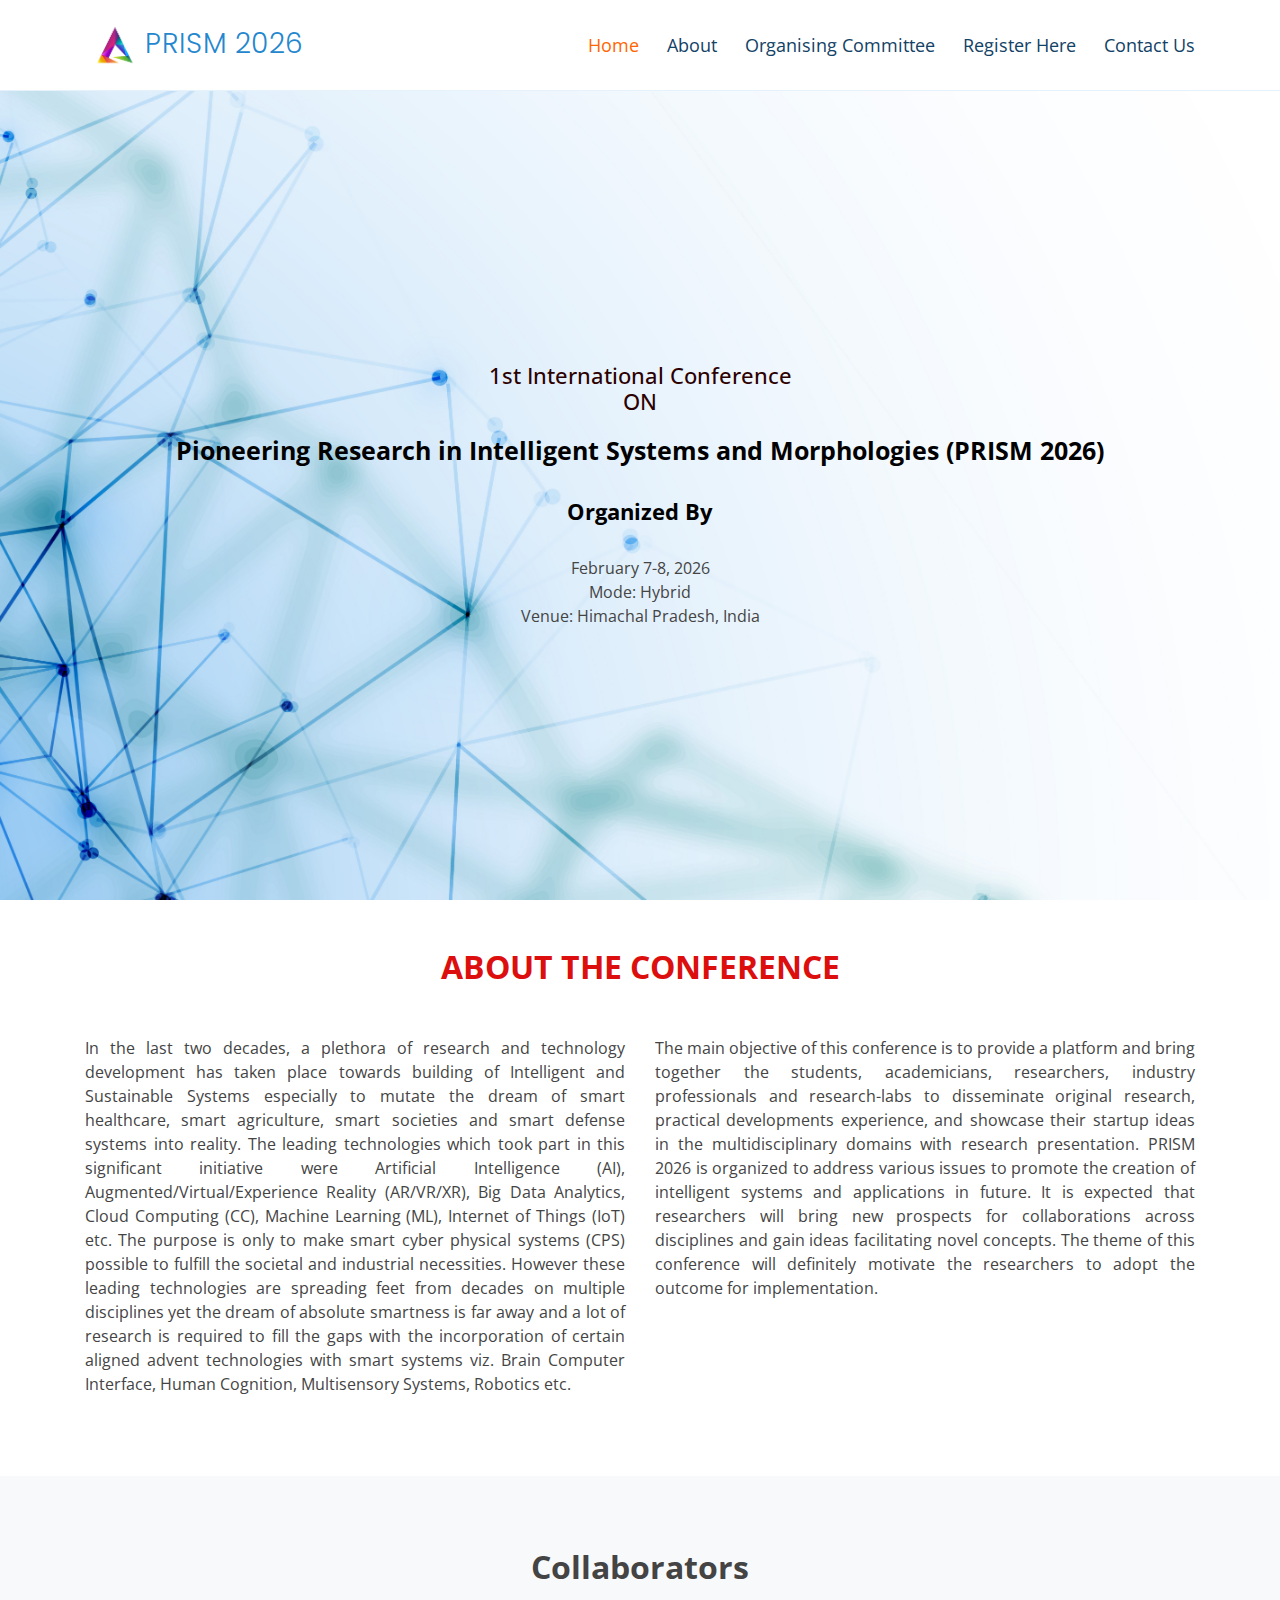
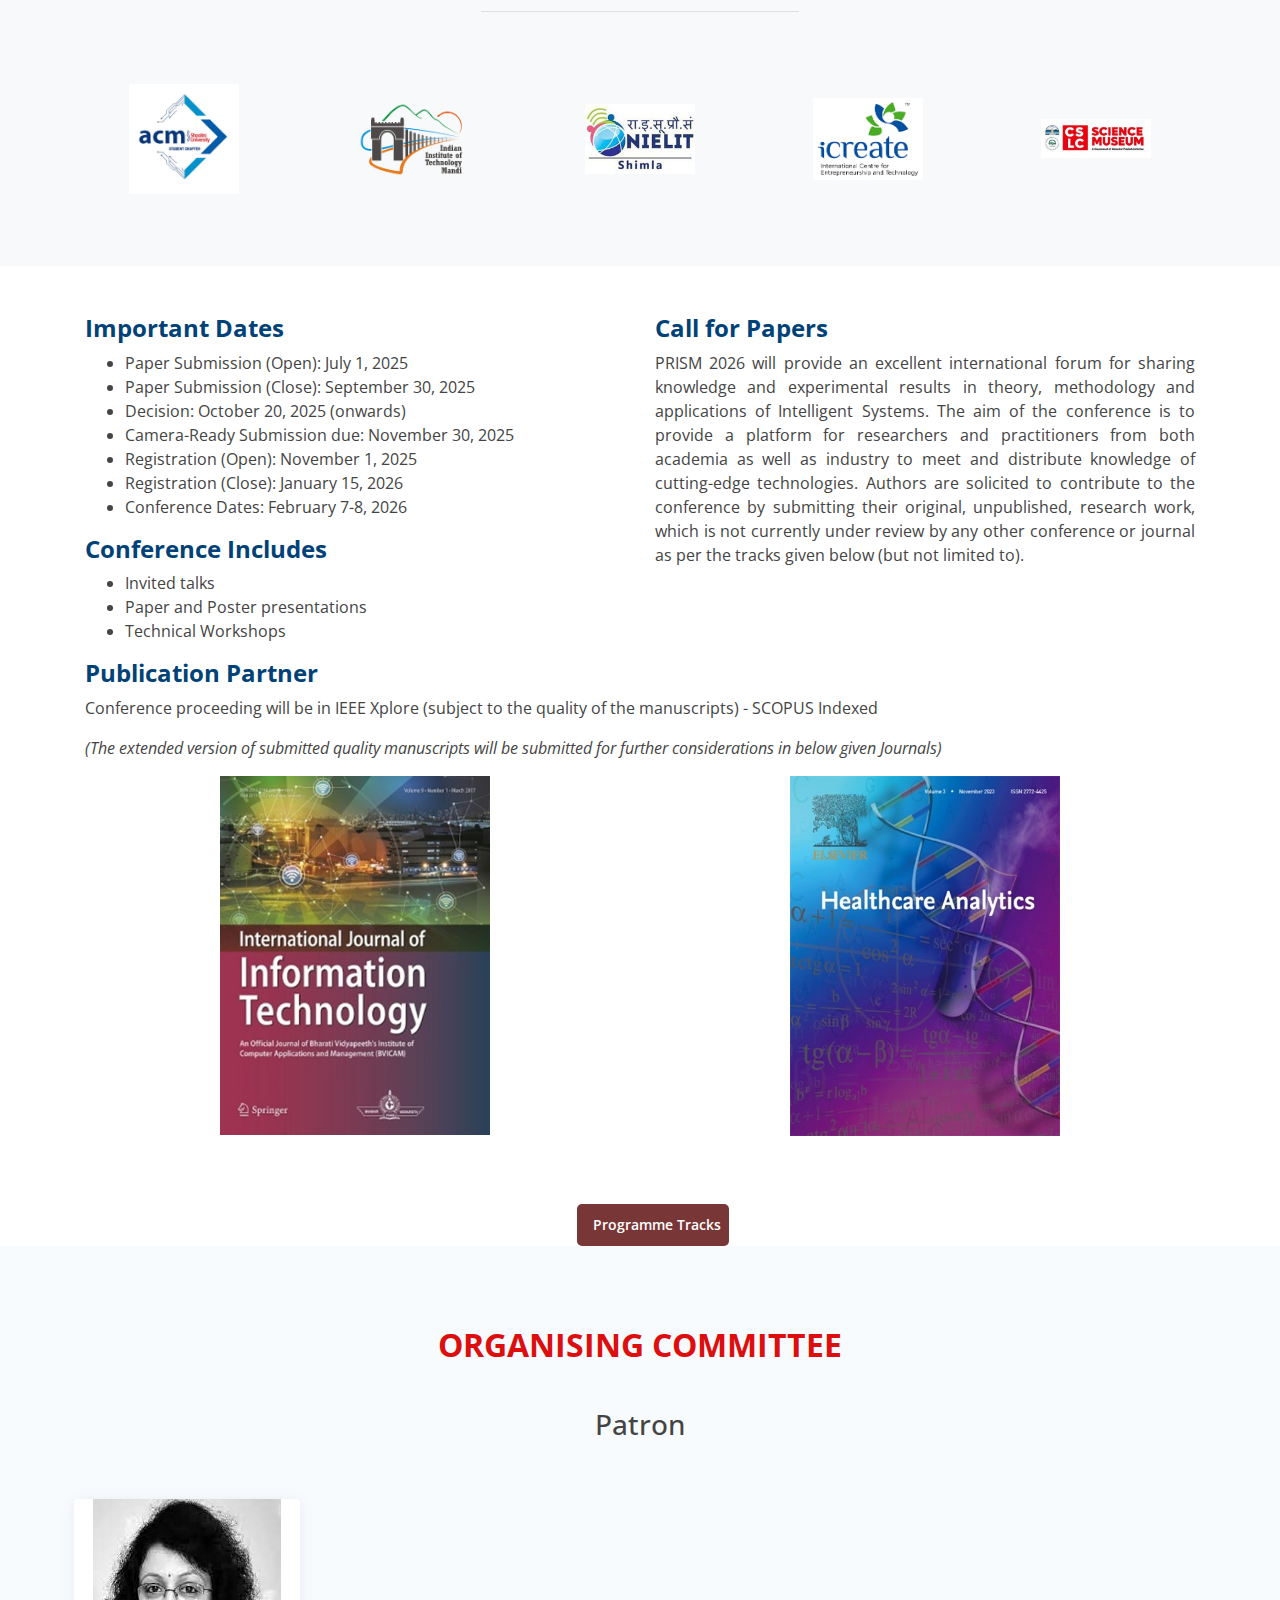
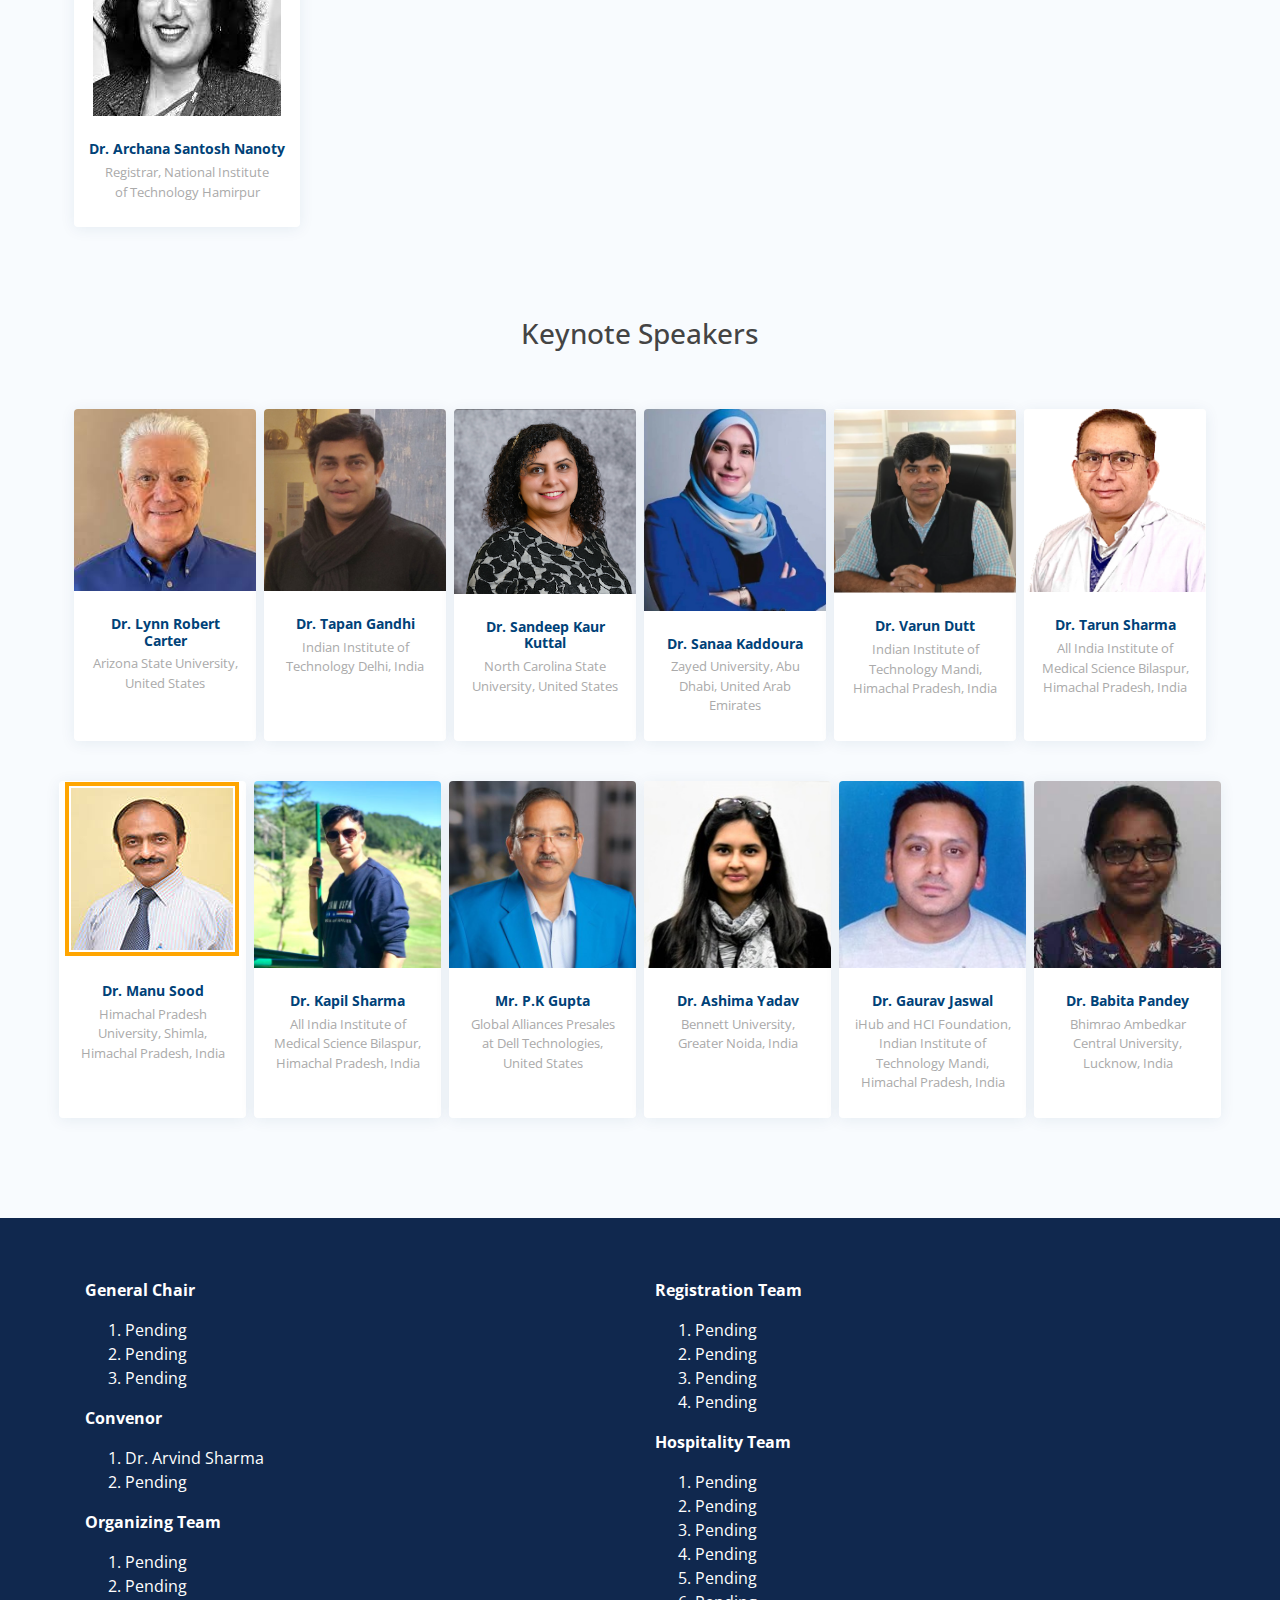
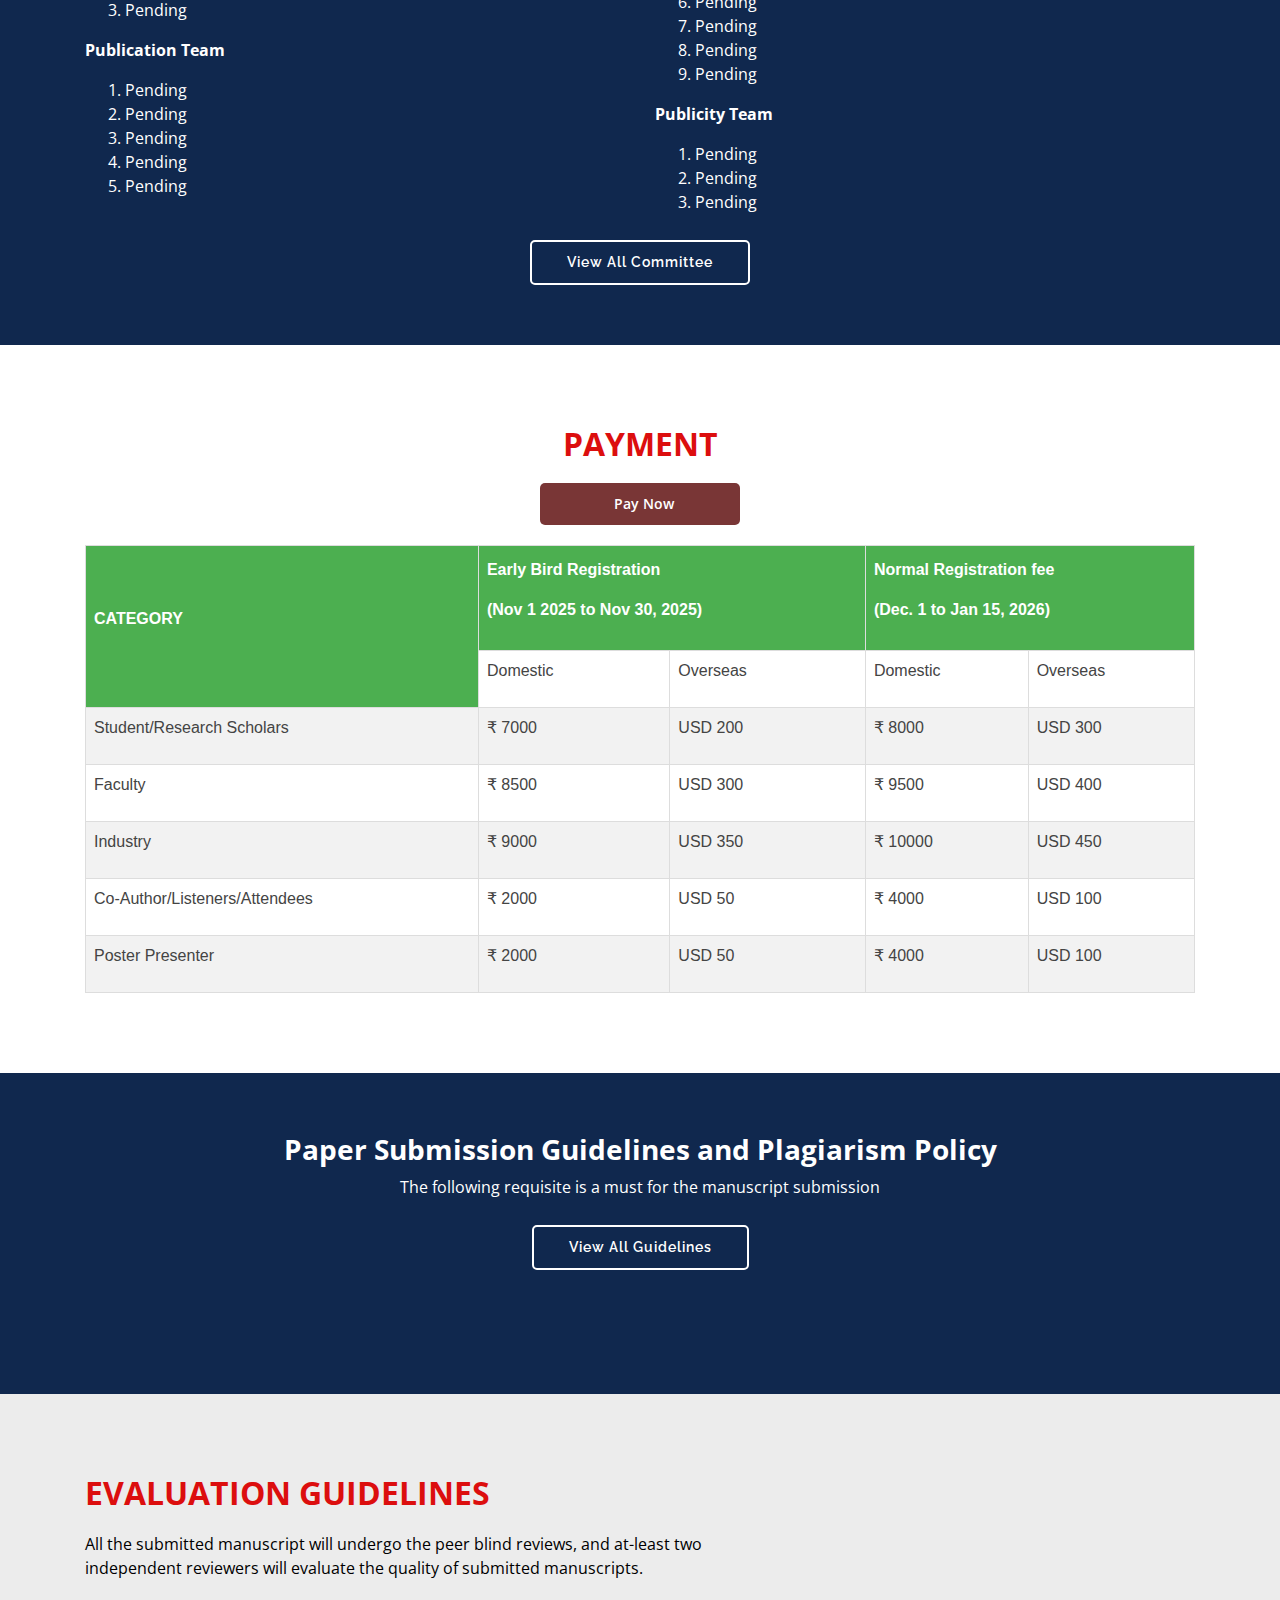
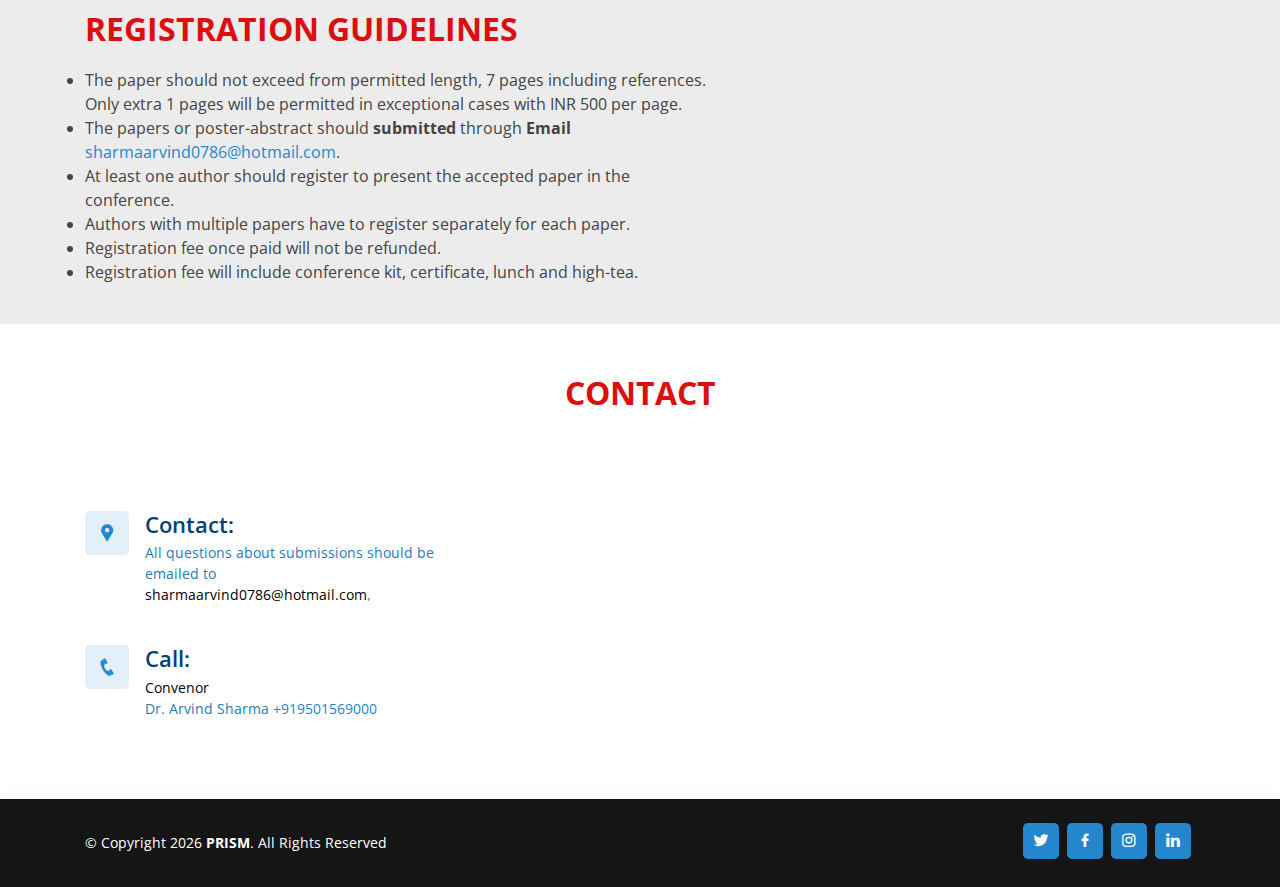
==== commit 344b25f8: "finalizing everything" ====
--- a/main/index.html
+++ b/main/index.html
@@ -214,9 +214,9 @@
 </B>
 <BR>
 
-January 8-9, 2025 <br>Mode: Hybrid<br>
-
-Venue: Shoolini University, Solan, Himachal Pradesh, India
+February 7-8, 2026 <br>Mode: Hybrid<br>
+
+Venue: Himachal Pradesh, India
 </h2>
         </div>
       </div>
@@ -283,7 +283,7 @@
 <img src="photo/Logo.jpg"  width="110" >
     </div>
     <div class="col align-self-center text-center">
-      <img src="photo/ihc.jpg"  width="110" >
+      <img src="photo/IITmandi.png"  width="110" >
     </div>
        <div class="col align-self-center text-center">
       <img src="assets/img/nielit.png"  width="110" >
@@ -319,7 +319,7 @@
 <li>	Camera-Ready Submission due: November 30, 2025</li>
 <li>	Registration (Open): November 1, 2025</li>
 <li>	Registration (Close): January 15, 2026 </li>
-<li>	Conference Dates: January 24-25, 2026</li>
+<li>	Conference Dates: February 7-8, 2026</li>
 
 </ul>
  <h3 style="font-weight: 700;
@@ -330,7 +330,7 @@
 <li>Invited talks</li>
 <li>Paper and Poster presentations</li>
 <li>Technical Workshops</li>
-<li>Start-up Exhibitions</li>
+
 </ul>
 
 
@@ -456,20 +456,7 @@
               </div>
             </div>
           </div> 
-<div class="col px-1 d-flex align-items-stretch" data-aos="fade-up" data-aos-delay="200">
-            <div class="member">
-              <div class="member-img">
-                <img src="photo/Valentina%20Emilia%20Balas.png" class="img-fluid" alt="">
-               
-              </div>
-              <div class="member-info">
-               <h4>Dr. Valentina Emilia Balas
-   </h4>
-                <span>Aurel Vlaicu University of Arad, Romania</span>
-              </div>
-            </div>
-          </div> 		  		  
-		  <div class="col px-1 d-flex align-items-stretch" data-aos="fade-up" data-aos-delay="200">
+          <div class="col px-1 d-flex align-items-stretch" data-aos="fade-up" data-aos-delay="200">
             <div class="member">
               <div class="member-img">
                 <img src="photo/Tapan%20Gandhi.png" class="img-fluid" alt="">
@@ -482,206 +469,90 @@
               </div>
             </div>
           </div> 
+          <div class="col px-1 d-flex align-items-stretch" data-aos="fade-up" data-aos-delay="200">
+            <div class="member">
+              <div class="member-img">
+                <img src="photo/Sandeep%20Kaur%20Kuttal.png" class="img-fluid" alt="">
+               
+              </div>
+              <div class="member-info">
+               <h4> Dr. Sandeep Kaur Kuttal
+
+   </h4>
+                <span>North Carolina State University, United States</span>
+              </div>
+            </div>
+          </div>
 		  
 		  
-		  <div class="col px-1 d-flex align-items-stretch" data-aos="fade-up" data-aos-delay="200">
-            <div class="member">
-              <div class="member-img">
-                <img src="photo/Dana%20Rad.png" class="img-fluid" alt="">
+          <div class="col px-1 d-flex align-items-stretch" data-aos="fade-up" data-aos-delay="200">
+            <div class="member">
+              <div class="member-img">
+                <img src="photo/Sanaa%20Kaddoura.jpg" class="img-fluid" alt="">
                
               </div>
               <div class="member-info">
-               <h4> Dr. Dana Rad
-  </h4>
-                <span>Aurel Vlaicu University of Arad, Romania </span>
+               <h4>Dr. Sanaa Kaddoura </h4>
+                <span>Zayed University, Abu Dhabi, United Arab Emirates</span>
               </div>
             </div>
           </div> 
 		  
 		  
-		  <div class="col px-1 d-flex align-items-stretch" data-aos="fade-up" data-aos-delay="200">
-            <div class="member">
-              <div class="member-img">
-                <img src="photo/Marieke%20Van%20Vugt.jpg" class="img-fluid" alt="">
+          <div class="col px-1 d-flex align-items-stretch" data-aos="fade-up" data-aos-delay="200">
+            <div class="member">
+              <div class="member-img">
+                <img src="photo/Varun%20Dutt.png" class="img-fluid" alt="">
                
               </div>
               <div class="member-info">
-               <h4>Dr. Marieke Van Vugt
-   </h4>
-                <span>University of Groningen, Netherlands</span>
-              </div>
-            </div>
-          </div> 		  
+               <h4> Dr. Varun Dutt</h4>
+                <span>Indian Institute of Technology Mandi, Himachal Pradesh, India </span>
+              </div>
+            </div>
+          </div> 	  
           <div class="col px-1 d-flex align-items-stretch" data-aos="fade-up" data-aos-delay="200">
             <div class="member">
               <div class="member-img">
-                <img src="photo/Percy%20Mistry.jpg" class="img-fluid" alt="">
-                
-              </div>
-              <div class="member-info">
-                <h4> Dr. Percy Mistry
-
- </h4>
-                <span>Stanford University, United States</span>
+                <img src="photo/Tarun%20Sharma.png" class="img-fluid" alt="">
+              </div>
+              <div class="member-info">
+                <h4> Dr. Tarun Sharma</h4>
+                <span>All India Institute of Medical Science Bilaspur, Himachal Pradesh, India</span>
               </div>
             </div>
           </div>
-           <div class="col px-1 d-flex align-items-stretch" data-aos="fade-up" data-aos-delay="200">
-            <div class="member">
-              <div class="member-img">
-                <img src="photo/Samiya%20Khan.jpg" class="img-fluid" alt="">
-                
-              </div>
-              <div class="member-info">
-                <h4> Dr. Samiya Khan
-
-
- </h4>
-                <span>University of Greenwich, England</span>
-              </div>
-            </div>
-          </div>
-		   
-        </div>
-		
-		
-		<div class="row">
-
+         
+
+
+
+<div class="row">
+  <div class="col px-1 d-flex align-items-stretch" data-aos="fade-up" data-aos-delay="200">
+    <div class="member">
+      <div class="member-img">
+        <img src="photo/Manu%20Sood.png" class="img-fluid" alt="">
+        
+      </div>
+      <div class="member-info">
+        <h4> Dr. Manu Sood</h4>
+        <span>Himachal Pradesh University, Shimla, Himachal Pradesh, India</span>
+      </div>
+    </div>
+  </div>  
         <div class="col px-1 d-flex align-items-stretch" data-aos="fade-up" data-aos-delay="200">
             <div class="member">
               <div class="member-img">
-                <img src="photo/Sandeep%20Kaur%20Kuttal.png" class="img-fluid" alt="">
-               
-              </div>
-              <div class="member-info">
-               <h4> Dr. Sandeep Kaur Kuttal
-
-   </h4>
-                <span>North Carolina State University, United States</span>
+                <img src="photo/Kapil%20Sharma.jpg" class="img-fluid" alt="">
+              </div>
+              <div class="member-info">
+               <h4> Dr. Kapil Sharma</h4>
+                <span>All India Institute of Medical Science Bilaspur, Himachal Pradesh, India</span>
               </div>
             </div>
           </div> 
 <div class="col px-1 d-flex align-items-stretch" data-aos="fade-up" data-aos-delay="200">
             <div class="member">
               <div class="member-img">
-                <img src="photo/Sanaa%20Kaddoura.jpg" class="img-fluid" alt="">
-               
-              </div>
-              <div class="member-info">
-               <h4>Dr. Sanaa Kaddoura </h4>
-                <span>Zayed University, Abu Dhabi, United Arab Emirates</span>
-              </div>
-            </div>
-          </div> 
-		  
-		  
-		  <div class="col px-1 d-flex align-items-stretch" data-aos="fade-up" data-aos-delay="200">
-            <div class="member">
-              <div class="member-img">
-                <img src="photo/Varun%20Dutt.png" class="img-fluid" alt="">
-               
-              </div>
-              <div class="member-info">
-               <h4> Dr. Varun Dutt</h4>
-                <span>Indian Institute of Technology Mandi, Himachal Pradesh, India </span>
-              </div>
-            </div>
-          </div> 
-		  
-		  
-		  <div class="col px-1 d-flex align-items-stretch" data-aos="fade-up" data-aos-delay="200">
-            <div class="member">
-              <div class="member-img">
-                <img src="photo/Justin%20Joseph.jpg" class="img-fluid" alt="">
-              </div>
-              <div class="member-info">
-               <h4> Dr. Justin Joseph
-
-
-  </h4>
-                <span>Centre for Brain Research, IISC, India </span>
-              </div>
-            </div>
-          </div> 
-		  
-		  
-		  <div class="col px-1 d-flex align-items-stretch" data-aos="fade-up" data-aos-delay="200">
-            <div class="member">
-              <div class="member-img">
-                <img src="photo/Shubhajit%20Roy%20Chowdhurary.jpg" class="img-fluid" alt="">
-               
-              </div>
-              <div class="member-info">
-               <h4>Dr. Shubhajit Roy Chowdhurary</h4>
-                <span>Indian Institute of Technology Mandi, Himachal Pradesh, India</span>
-              </div>
-            </div>
-          </div> 
-          <div class="col px-1 d-flex align-items-stretch" data-aos="fade-up" data-aos-delay="200">
-            <div class="member">
-              <div class="member-img">
-                <img src="photo/Tarun%20Sharma.png" class="img-fluid" alt="">
-              </div>
-              <div class="member-info">
-                <h4> Dr. Tarun Sharma</h4>
-                <span>All India Institute of Medical Science Bilaspur, Himachal Pradesh, India</span>
-              </div>
-            </div>
-          </div>
-
-<div class="col px-1 d-flex align-items-stretch" data-aos="fade-up" data-aos-delay="200">
-            <div class="member">
-              <div class="member-img">
-                <img src="photo/Manu%20Sood.png" class="img-fluid" alt="">
-                
-              </div>
-              <div class="member-info">
-                <h4> Dr. Manu Sood</h4>
-                <span>Himachal Pradesh University, Shimla, Himachal Pradesh, India</span>
-              </div>
-            </div>
-          </div>
-		  
-		  
-		<div class="col px-1 d-flex align-items-stretch" data-aos="fade-up" data-aos-delay="200">
-            <div class="member">
-              <div class="member-img">
-                <img src="assets/img/manas.png" class="img-fluid" alt=""></div>
-              <div class="member-info">
-                <h4> Dr. Manas Kumar Mandal</h4>
-                <span>Rekhi Center of Excellence, Indian Institute of Technology Kharagpur, India</span>
-              </div>
-            </div>
-          </div>
-
-<div class="col px-1 d-flex align-items-stretch" data-aos="fade-up" data-aos-delay="200">
-            <div class="member">
-              <div class="member-img">
-                <img src="assets/img/shrav.jpg" class="img-fluid" alt="">
-                
-              </div>
-              <div class="member-info">
-                <h4> Dr. Shravani Shahapure</h4>
-                <span>Associate Director - Cryptography and Quantum, Deloitte Pune, India</span>
-              </div>
-            </div>
-          </div>	  
-        </div>
-<div class="row">
-        <div class="col px-1 d-flex align-items-stretch" data-aos="fade-up" data-aos-delay="200">
-            <div class="member">
-              <div class="member-img">
-                <img src="photo/Kapil%20Sharma.jpg" class="img-fluid" alt="">
-              </div>
-              <div class="member-info">
-               <h4> Dr. Kapil Sharma</h4>
-                <span>All India Institute of Medical Science Bilaspur, Himachal Pradesh, India</span>
-              </div>
-            </div>
-          </div> 
-<div class="col px-1 d-flex align-items-stretch" data-aos="fade-up" data-aos-delay="200">
-            <div class="member">
-              <div class="member-img">
                 <img src="photo/P.K%20Gupta.jpg" class="img-fluid" alt="">
               </div>
               <div class="member-info">
@@ -690,29 +561,7 @@
               </div>
             </div>
           </div> 
-		  <div class="col px-1 d-flex align-items-stretch" data-aos="fade-up" data-aos-delay="200">
-            <div class="member">
-              <div class="member-img">
-                <img src="photo/Vivek%20Kumar.jpg" class="img-fluid" alt="">
-              </div>
-              <div class="member-info">
-               <h4> Dr. Vivek Kumar</h4>
-                <span> Universität der Bundeswehr München (UniBw-M), Federal Ministry of Defense, Germany</span>
-              </div>
-            </div>
-          </div> 
-		  <div class="col px-1 d-flex align-items-stretch" data-aos="fade-up" data-aos-delay="200">
-            <div class="member">
-              <div class="member-img">
-                <img src="photo/Partha%20Pratim%20Roy.jpg" class="img-fluid" alt="">
-              </div>
-              <div class="member-info">
-               <h4> Dr. Partha Pratim Roy
-  </h4>
-                <span>Indian Institute of Technology Roorkee, India </span>
-              </div>
-            </div>
-          </div> 
+		 
 		  <div class="col px-1 d-flex align-items-stretch" data-aos="fade-up" data-aos-delay="200">
             <div class="member">
               <div class="member-img">
@@ -748,23 +597,7 @@
               </div>
             </div>
           </div>
-		  <div class="col px-1 d-flex align-items-stretch" data-aos="fade-up" data-aos-delay="200">
-            <div class="member">
-              <div class="member-img">
-                <img src="photo/Suchetna%20Chakrborty.jpg" class="img-fluid" alt="">
-                
-              </div>
-              <div class="member-info">
-                <h4> Dr. Suchetana Chakraborty
-
-
- </h4>
-                <span>Indian Institute of Technology Jodhpur, India
-</span>
-              </div>
-            </div>
-          </div>
-        </div>
+		
       </div>
     </section><!-- End Team Section -->
 
@@ -782,34 +615,34 @@
      
           <p><strong>General Chair</strong></p>
 <ol>
-<li>Prof. Virender Rihani, Shoolini University</li>
-<li>Dr. Naveen Chauhan, National Institute of Technology Hamirpur</li>
-<li>Prof. Pankaj Vaidya, Shoolini University</li>
+<li>Pending</li>
+<li>Pending</li>
+<li>Pending</li>
 </ol>
 <p><strong>Convenor</strong></p>
 <ol>
 <li>
-Dr. Arvind Sharma, Shoolini University
+Dr. Arvind Sharma
 </li>
 <li>
-Dr. Nitin Gupta, National Institute of Technology Hamirpur
+  Pending
 </li>
 </ol>
 <p><strong>Organizing Team</strong></p>
 <ol>
 
-<li> Dr. Rajeev Kumar, National Institute of Technology Hamirpur </li>
-<li> Dr. Dharmendra Prasad Mahato, National Institute of Technology Hamirpur </li>
-<li> Dr. Preeti Soni, National Institute of Technology Hamirpur </li>
+<li> Pending</li>
+<li> Pending </li>
+<li> Pending </li>
 
 </ol>
 <p><strong>Publication Team</strong></p>
 <ol>
-<li>Dr. Priyanka, National Institute of Technology Hamirpur</li>
-<li>Dr. Jyoti Srivastava, National Institute of Technology Hamirpur</li>
-<li>Dr. Sangeeta Sharma, National Institute of Technology Hamirpur</li>
-<li>Dr. Mohit Kumar, National Institute of Technology Hamirpur</li>
-<li>Dr. Arun Yadav, National Institute of Technology Hamirpur</li>
+<li>Pending</li>
+<li>Pending</li>
+<li>Pending</li>
+<li>Pending</li>
+<li>Pending</li>
 </ol>
 
     </div>
@@ -818,37 +651,35 @@
   
 <p><strong>Registration Team</strong></p>
 <ol>
-<li> Dr. Sonia, Shoolini University (Chair) </li>
-<li>Dr. Waleed Salehi, Shoolini University </li>
-<li>Dr. Mohd. Khalid Pandit, National Institute of Technology Hamirpur </li>
-<li>Dr. Ajay Kumar Mallick, National Institute of Technology Hamirpur </li>
+<li> Pending </li>
+<li>Pending</li>
+<li>Pending </li>
+<li>Pending </li>
 
 </ol>
 <p><strong>Hospitality Team</strong></p>
 <ol>
-<li></li> 
-<li></li>
-<li></li>
-<li></li>
-<li></li>
-<li></li>
-<li></li>
-<li> </li>
-<li> </li>
+<li>Pending</li> 
+<li>Pending</li>
+<li>Pending</li>
+<li>Pending</li>
+<li>Pending</li>
+<li>Pending</li>
+<li>Pending</li>
+<li>Pending</li>
+<li>Pending</li>
 </li>
 </ol>
 <p><strong>Publicity Team</strong></p>
 <ol> 
-<li>Dr. Namita Gandotra, Shoolini University</li>
-<li>Dr. Ram Sharma, National Institute of Technology Hamirpur</li>
-<li>Dr. Robin Singh Bhadoria, National Institute of Technology Hamirpur</li> 
+<li>Pending</li>
+<li>Pending</li>
+<li>Pending</li> 
 
 </ol>
 
 
-  <!-- <h3>Dr. Hotnair </h3>
-    <h3>Dr. Dharma </h3>
-     <h3>Dr. Radha </h3>-->
+
 
   
 
@@ -909,7 +740,7 @@
 <td >
 <p>Domestic</p>
 </td>
-<td >w
+<td >
 <p>Overseas</p>
 </td>
 <td >
@@ -1041,9 +872,6 @@
 <br><br>
 
 
-
-
-
      
     </div>
   </div>
@@ -1059,7 +887,7 @@
   <div class="col-md-7" >
 <div class="section-title text-left">
       <h2>Evaluation Guidelines</h2>
-      <P STYLE="FONT-SIZE:16PX; color:#000; ">All the submitted manuscript will undergo the peer blind reviews, and at-least three independent reviewers will evaluate the quality of submitted manuscripts.</P>
+      <P STYLE="FONT-SIZE:16PX; color:#000; ">All the submitted manuscript will undergo the peer blind reviews, and at-least two independent reviewers will evaluate the quality of submitted manuscripts.</P>
   
   
   
@@ -1076,7 +904,7 @@
 padding-bottom: 0;
 color: #dc0e0e;"> Registration Guidelines </h2>
 <ul class="text-left pl-0">
-<li>The paper should not exceed from permitted length, 12 pages including references. Only extra 2 pages will be permitted in exceptional cases with INR 500 per page.</li>
+<li>The paper should not exceed from permitted length, 7 pages including references. Only extra 1 pages will be permitted in exceptional cases with INR 500 per page.</li>
 <li>The papers or poster-abstract should <strong>submitted</strong> through <strong>Email</strong> <a href="mailto:sharmaarvind0786@hotmail.com">sharmaarvind0786@hotmail.com</a>.</li>
 <li>At least one author should register to present the accepted paper in the conference.</li>
 <li>Authors with multiple papers have to register separately for each paper.</li>
@@ -1119,13 +947,40 @@
 				
 				
 				<p style="color:#000">Convenor</p>
-                <p>Dr. Arvind Sharma, Shoolini University <a href="tel:+919501569000"> +919501569000 </a> <br />
+                <p>Dr. Arvind Sharma<a href="tel:+919501569000"> +919501569000 </a> <br />
               </div>
             </div>
 
           </div>
+        </section>
+        
+
+    <!-- ======= Footer ======= -->
+    <footer id="footer">
+
+    
+      <div class="container d-md-flex py-4">
+  
+        <div class="mr-md-auto text-center text-md-left">
+          <div class="copyright">
+            &copy; Copyright 2026 <strong><span>PRISM</span></strong>. All Rights Reserved
+          </div>
+         
+        </div>
+        <div class="social-links text-center text-md-right pt-3 pt-md-0">
+          <a target="_blank" href="" class="twitter"><i class="bx bxl-twitter"></i></a>
+          <a target="_blank" href="" class="facebook"><i class="bx bxl-facebook"></i></a>
+          <a target="_blank" href="" class="instagram"><i class="bx bxl-instagram"></i></a>
+         
+          <a target="_blank" href="" class="linkedin"><i class="bx bxl-linkedin"></i></a>
+        </div>
+      </div>
+    </footer><!-- End Footer -->
+  
+           
           
   <a href="#" class="back-to-top"><i class="ri-arrow-up-line"></i></a>
+  
 
 
   <!-- Vendor JS Files -->
--- a/main/style.css
+++ b/main/style.css
@@ -2022,4 +2022,3 @@
     background: #793636;
 }
 
-
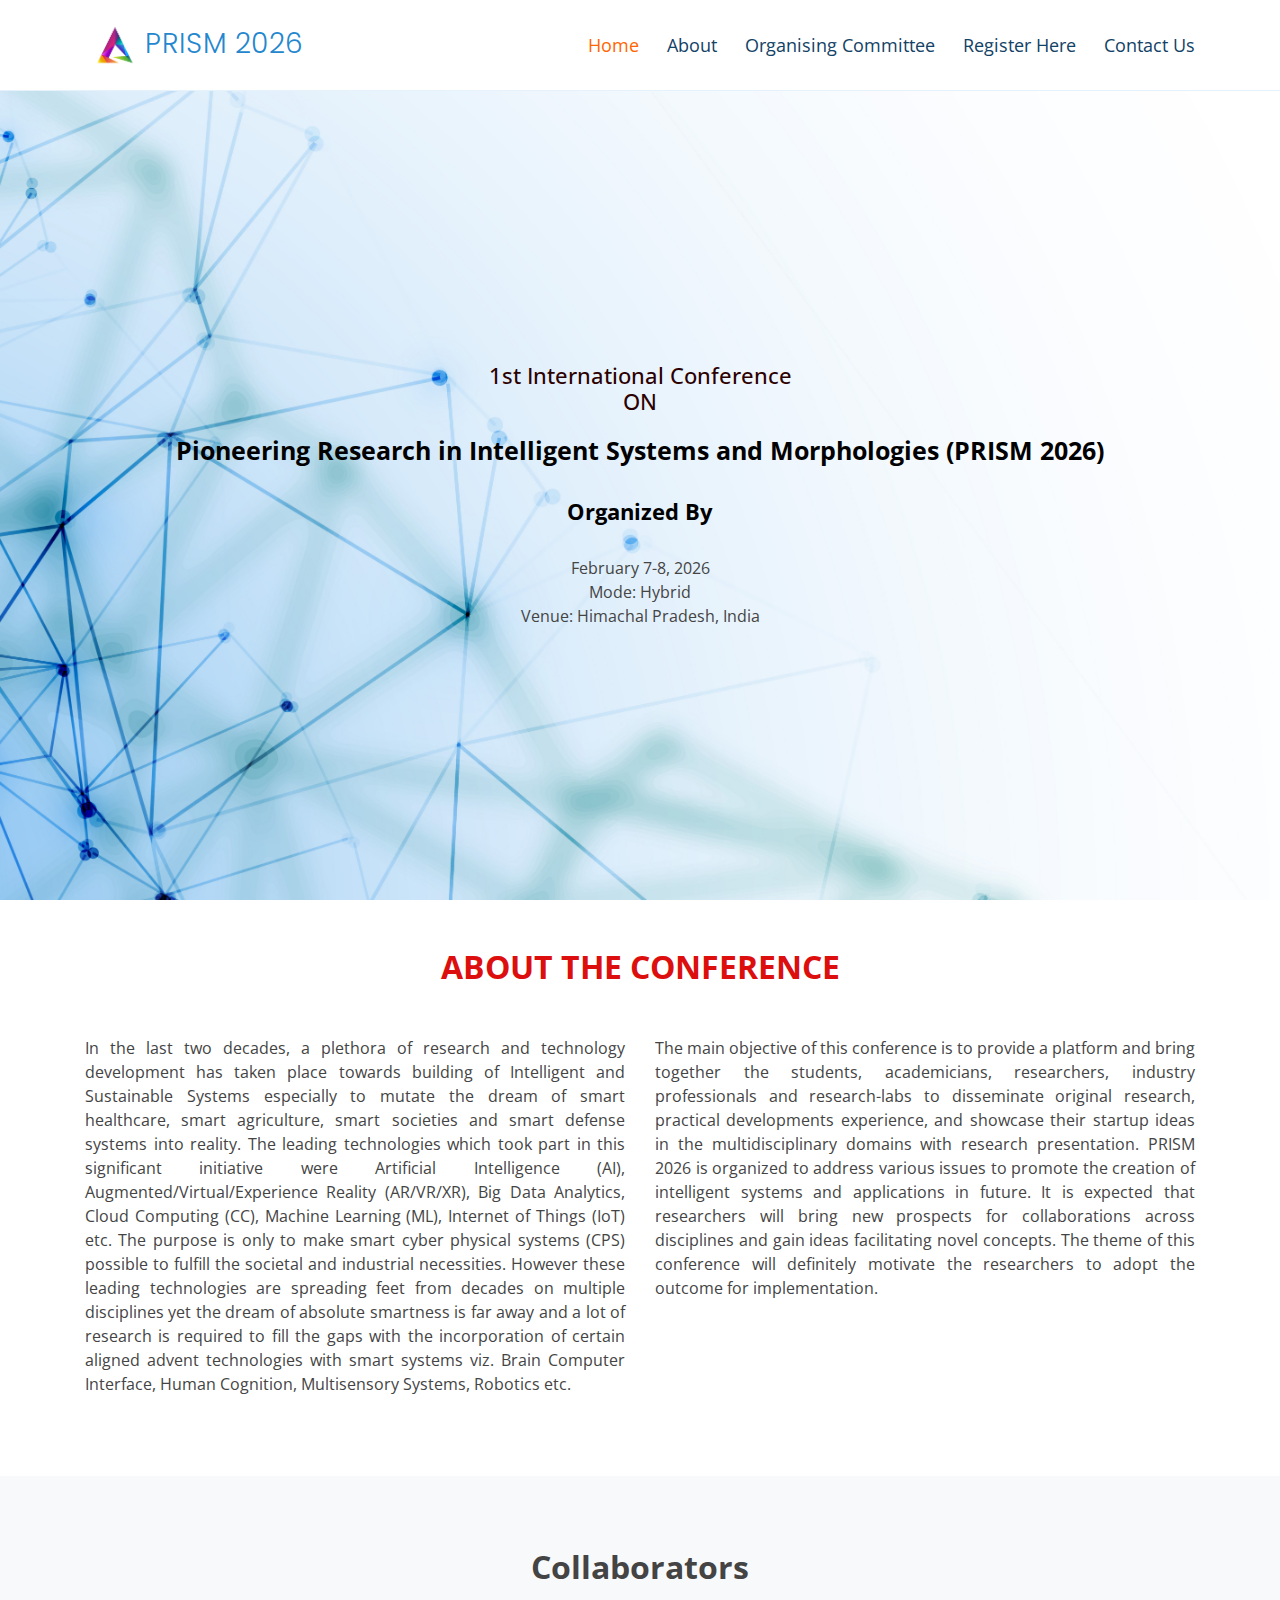
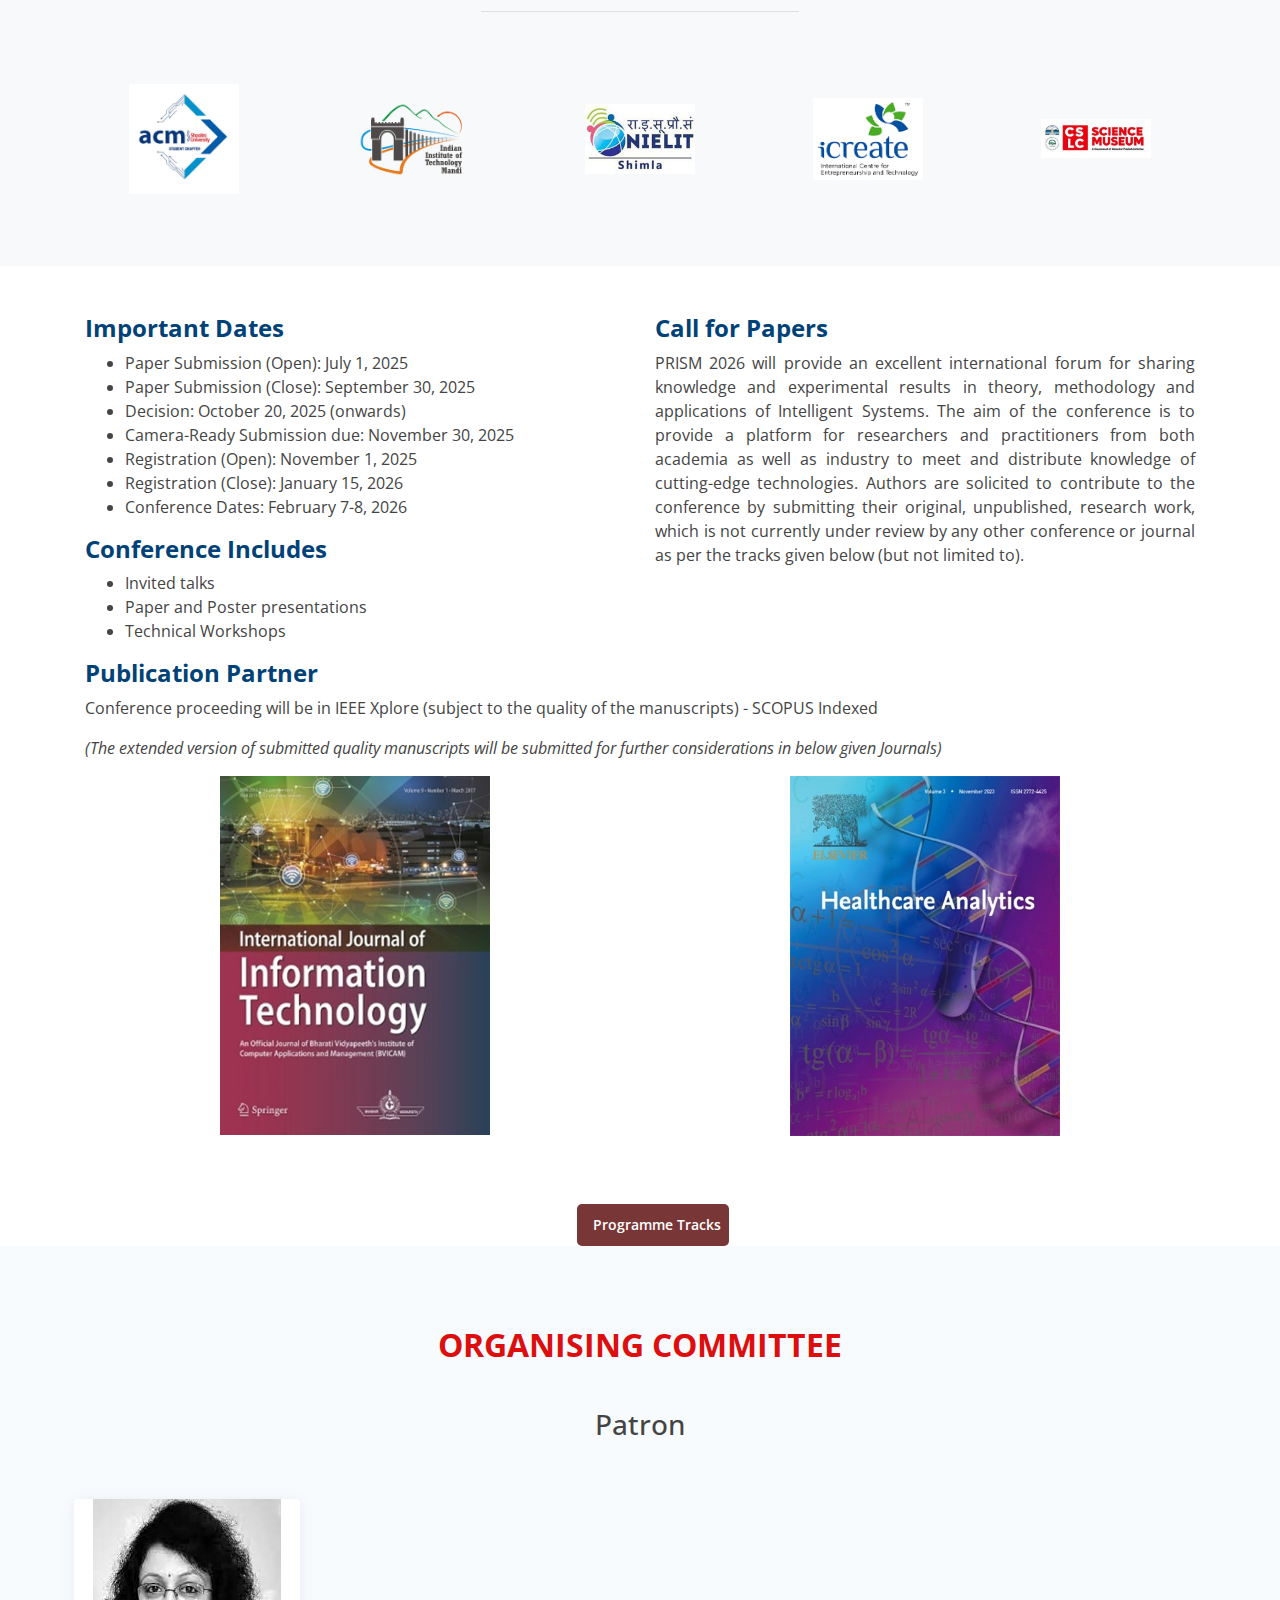
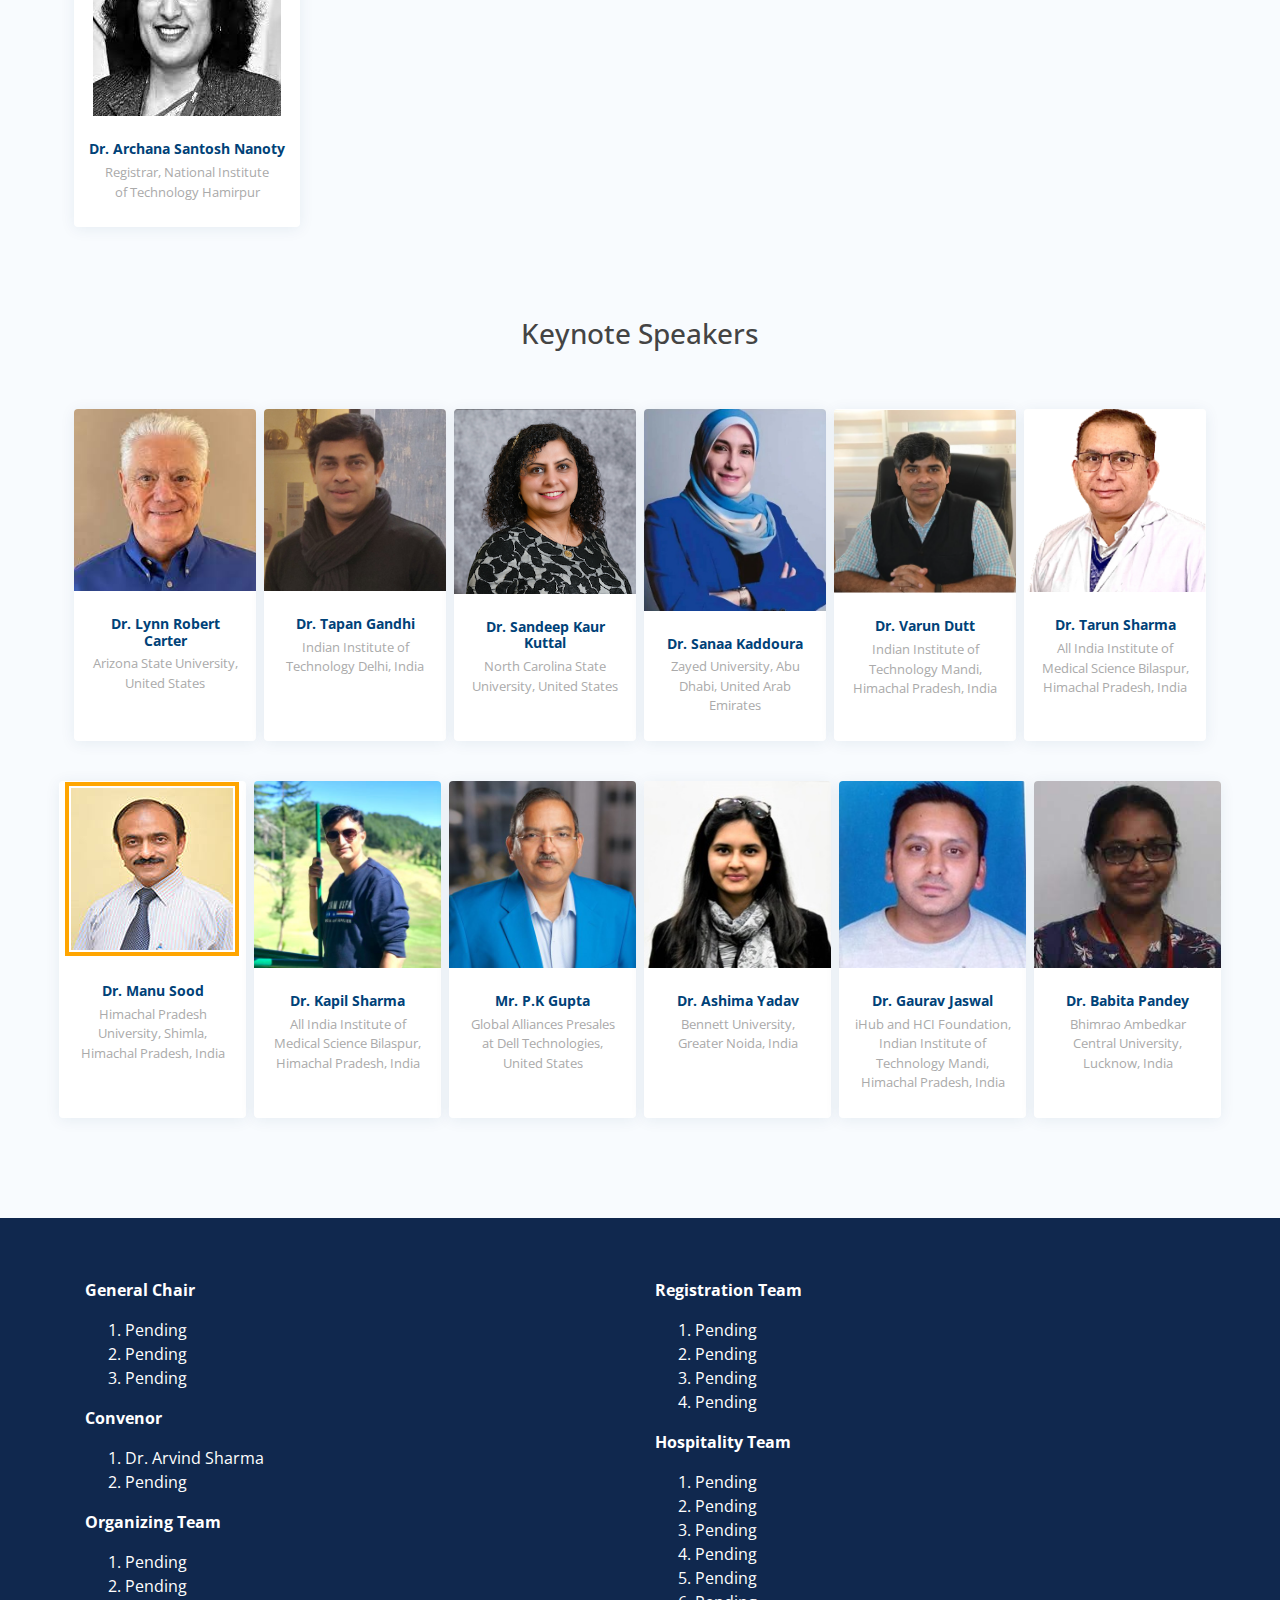
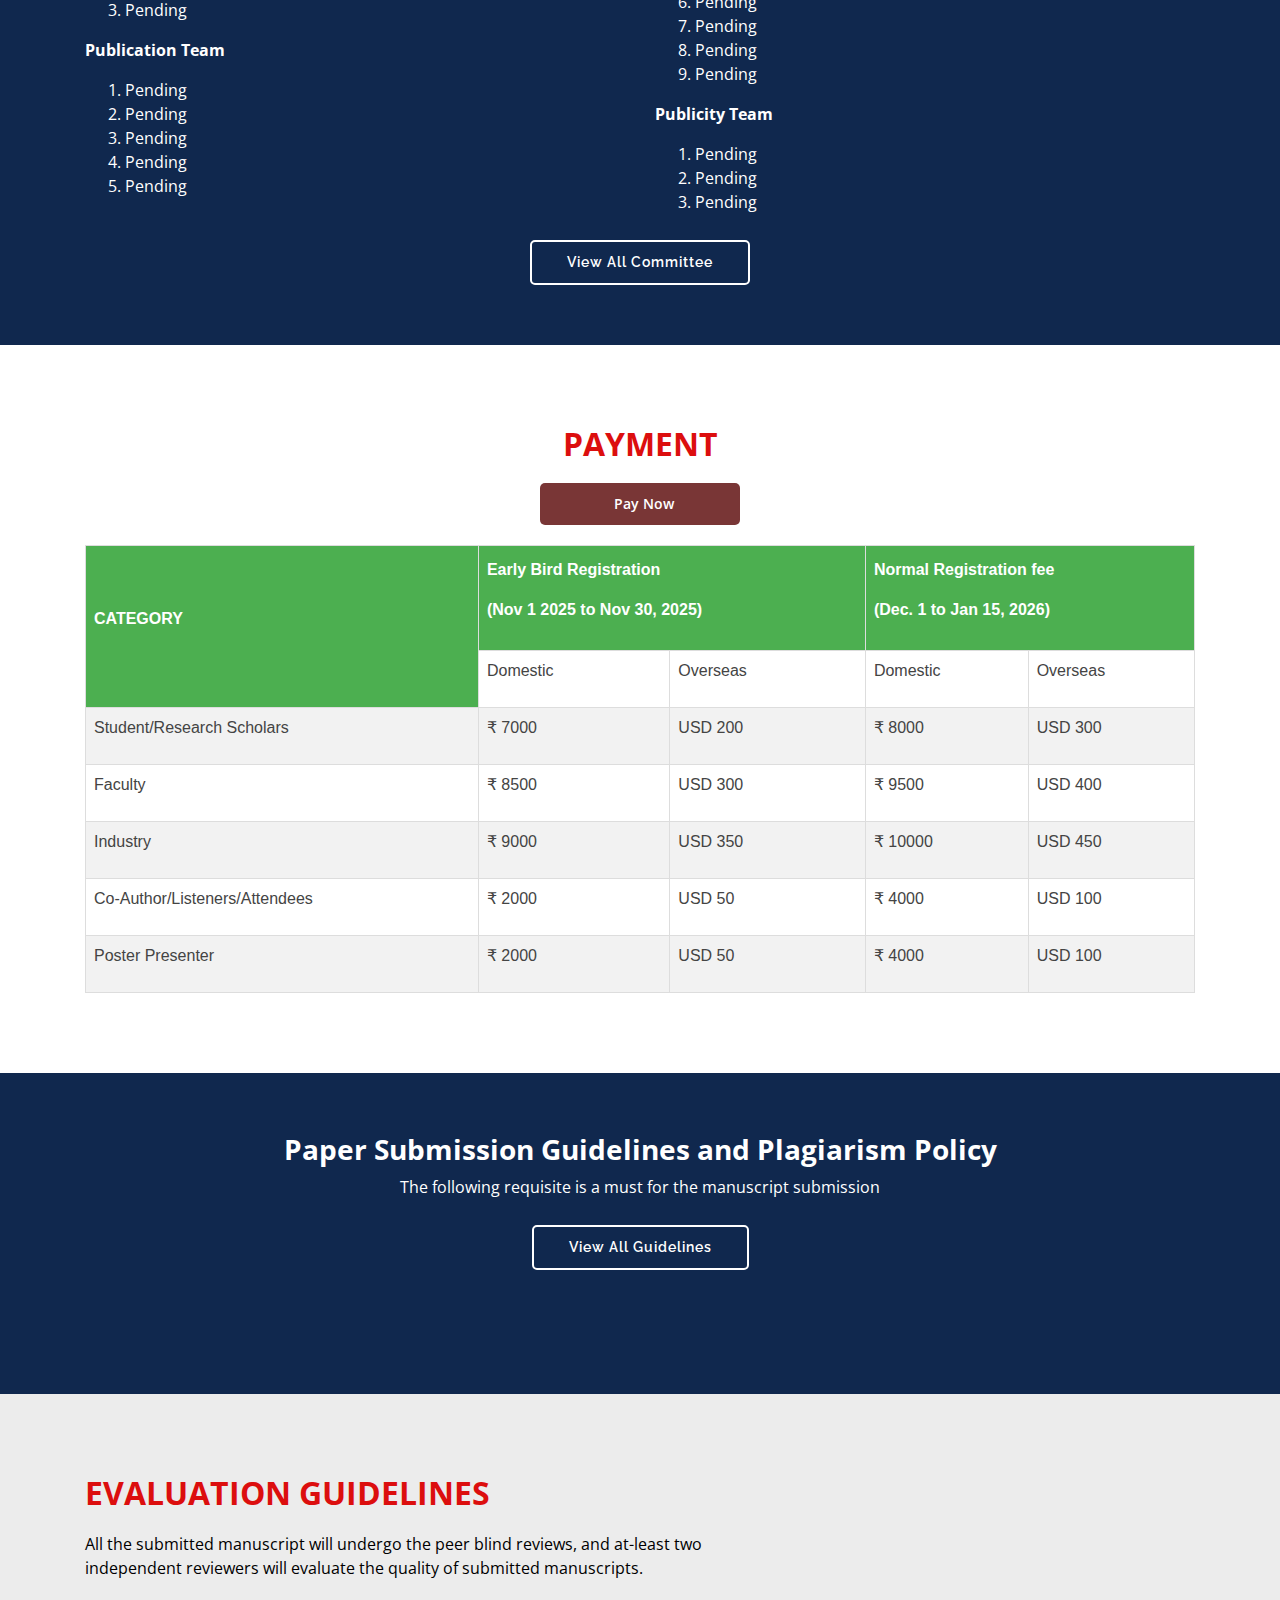
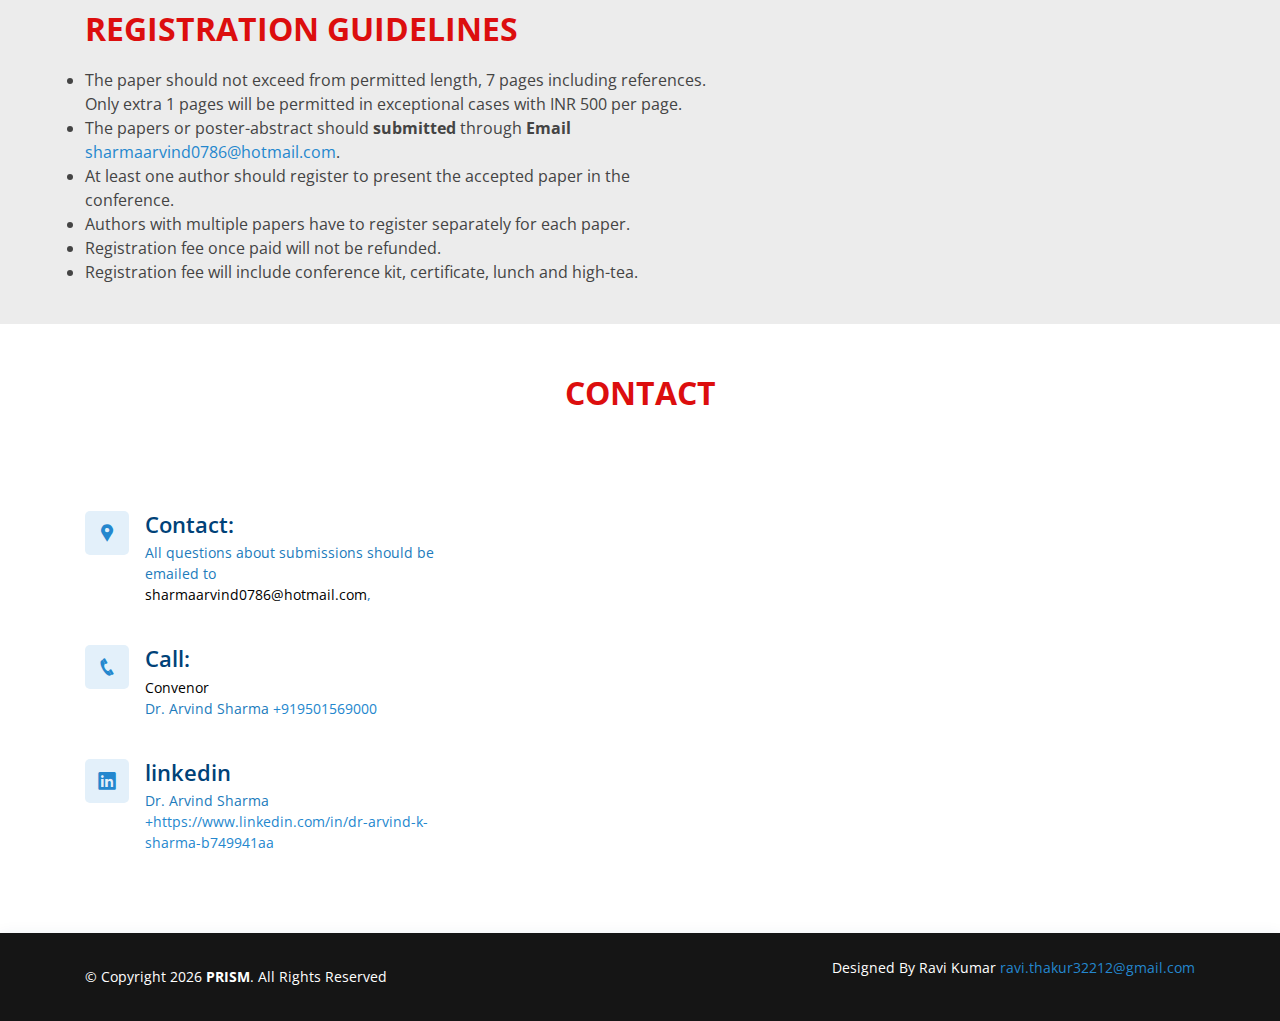
==== commit 5a6bea9e: "Completed" ====
--- a/main/index.html
+++ b/main/index.html
@@ -934,7 +934,7 @@
              <div class="address">
                 <i class="icofont-google-map"></i>
                 <h4>Contact:</h4>
-                <p>All questions about submissions should be emailed to <a href="mail to:sharmaarvind0786@hotmail.com" style="color:#000">sharmaarvind0786@hotmail.com</a>,
+                <p>All questions about submissions should be emailed to <a href="mailto:sharmaarvind0786@hotmail.com" style="color:#000">sharmaarvind0786@hotmail.com</a>,
 			
 				
 				</p>
@@ -949,9 +949,18 @@
 				<p style="color:#000">Convenor</p>
                 <p>Dr. Arvind Sharma<a href="tel:+919501569000"> +919501569000 </a> <br />
               </div>
+              <div class="email">
+                <i class="icofont-linkedin"></i>
+                <h4>linkedin</h4>
+				
+				
+	
+                <p>Dr. Arvind Sharma<a href="https://www.linkedin.com/in/dr-arvind-k-sharma-b749941aa"> +https://www.linkedin.com/in/dr-arvind-k-sharma-b749941aa </a> <br />
+              </div>
             </div>
 
           </div>
+          
         </section>
         
 
@@ -967,12 +976,8 @@
           </div>
          
         </div>
-        <div class="social-links text-center text-md-right pt-3 pt-md-0">
-          <a target="_blank" href="" class="twitter"><i class="bx bxl-twitter"></i></a>
-          <a target="_blank" href="" class="facebook"><i class="bx bxl-facebook"></i></a>
-          <a target="_blank" href="" class="instagram"><i class="bx bxl-instagram"></i></a>
-         
-          <a target="_blank" href="" class="linkedin"><i class="bx bxl-linkedin"></i></a>
+        <div class="mr-md-right text-center text-md-right">
+          <p>Designed By Ravi Kumar <a href="mailto:ravi.thakur32212@gmail.com">ravi.thakur32212@gmail.com</a> <br />
         </div>
       </div>
     </footer><!-- End Footer -->
